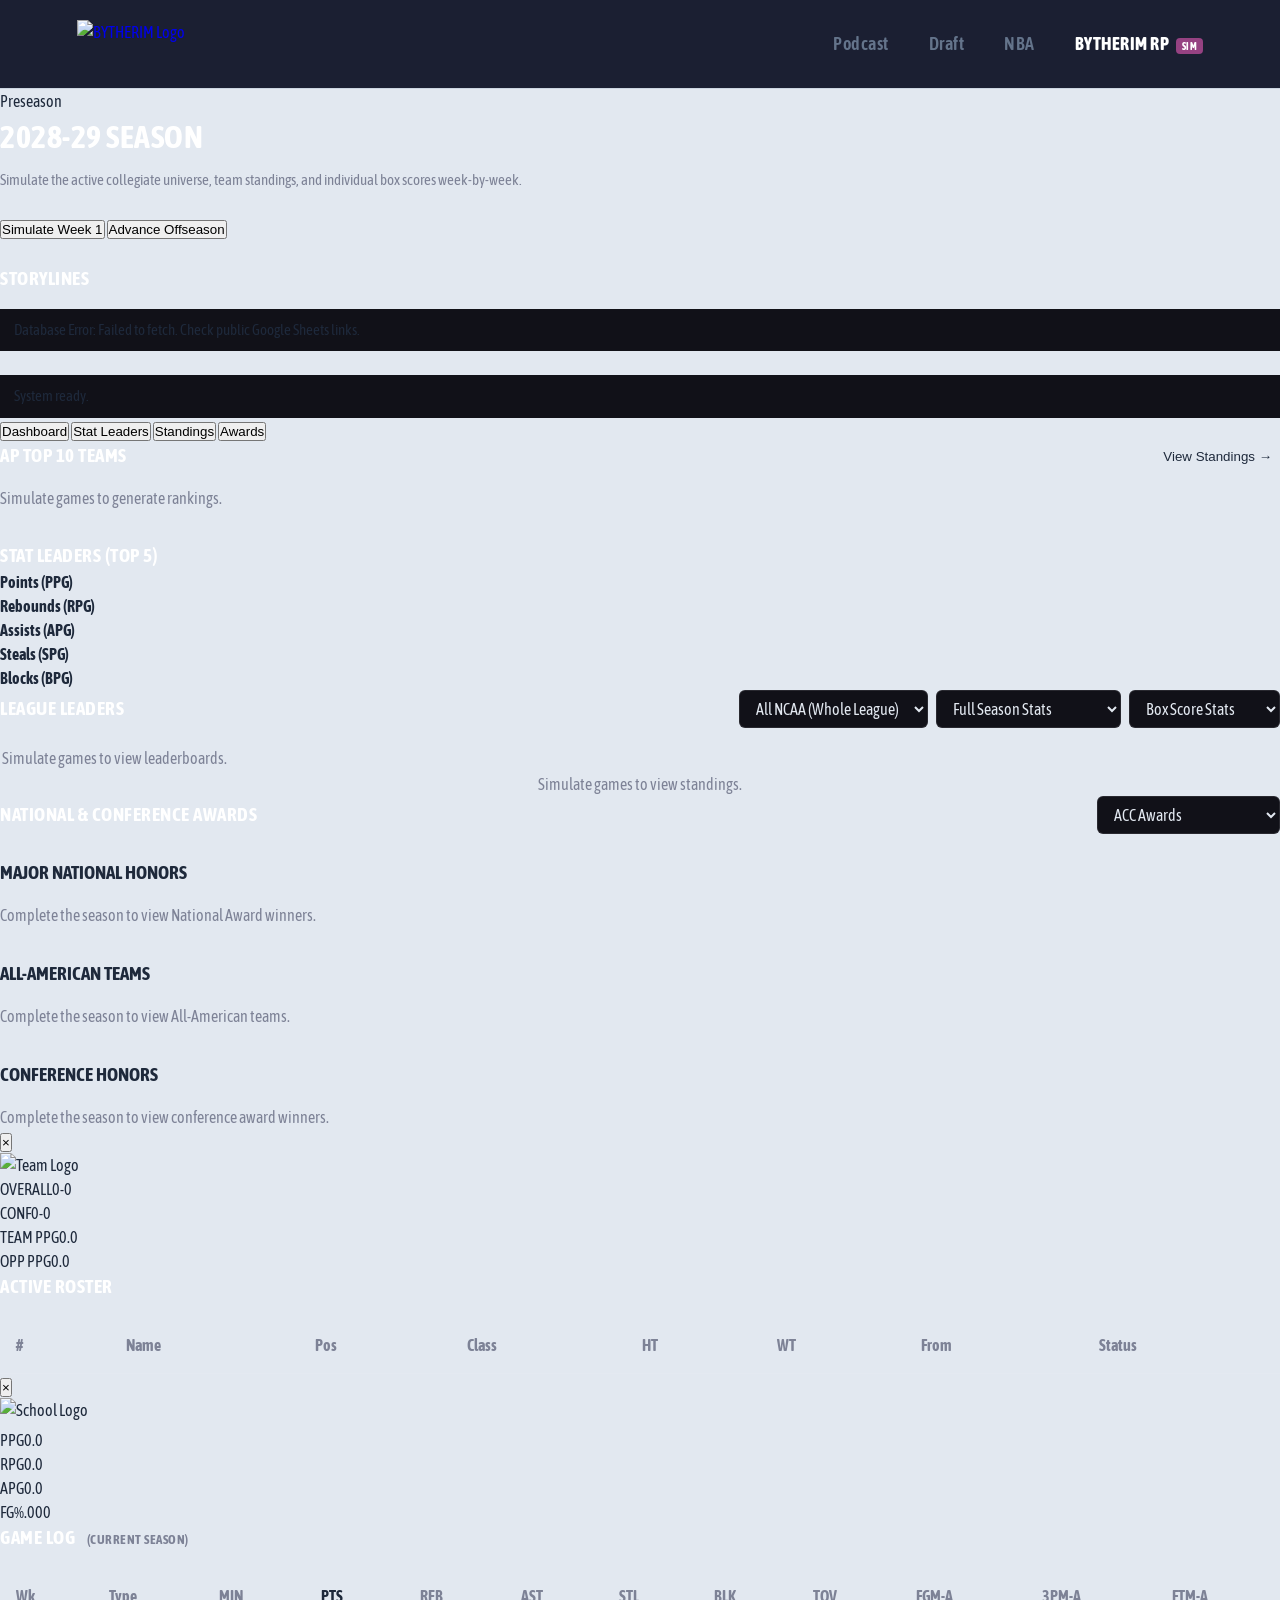
==== rp/ncaa.html @ 3a859cc2 "ncaa edits" ====
<!DOCTYPE html>
<html lang="en">
<head>
  <meta charset="UTF-8">
  <meta name="viewport" content="width=device-width, initial-scale=1.0">
  <title>BYTHERIM | NCAA RP Simulation</title>
  
  <link rel="icon" type="image/png" href="../favicon.png">
  <link rel="stylesheet" href="../style.css">
  <link rel="stylesheet" href="ncaa-styles.css">
  <link rel="preconnect" href="https://fonts.googleapis.com">
  <link rel="preconnect" href="https://fonts.gstatic.com" crossorigin>
  <link href="https://fonts.googleapis.com/css2?family=Asap+Condensed:ital,wght@0,400;0,600;0,700;0,800;1,400&display=swap" rel="stylesheet">
</head>
<body>

  <header class="navbar">
    <a href="../" class="brand-logo">
      <img src="../logo.png" alt="BYTHERIM Logo" class="logo-img">
    </a>
    <nav class="nav-links">
      <a href="../podcast.html">Podcast</a>
      <a href="../draft.html">Draft</a>
      <a href="../nba.html">NBA</a>
      <a href="./" style="font-weight: 800; color: #ffffff;">BYTHERIM RP <span class="badge">SIM</span></a>
    </nav>
  </header>

  <div class="sim-layout">
    <aside style="display: flex; flex-direction: column; gap: 1.5rem;">
      <div class="panel-card">
        <span class="status-badge" id="currentPhaseDisplay">Preseason</span>
        <h2 style="margin: 0 0 0.5rem 0; font-size: 2rem; color: #fff;"><span id="currentYearDisplay">2028-29</span> SEASON</h2>
        <p style="color: #7d8296; font-size: 0.95rem; margin-bottom: 1.5rem;">Simulate the active collegiate universe, team standings, and individual box scores week-by-week.</p>
        <button class="sim-btn" id="simWeekBtn" onclick="SimEngine.simulateWeek()">Simulate Week 1</button>
        <button class="sim-btn sim-btn-secondary" onclick="SimEngine.runOffseason()">Advance Offseason</button>
      </div>
      <div class="panel-card">
        <h3 style="margin: 0 0 1rem 0; font-size: 1.2rem; color: #fff; text-transform: uppercase;">Storylines</h3>
        <div id="newsFeed" style="display: flex; flex-direction: column; gap: 1rem; max-height: 220px; overflow-y: auto;">
          <div style="padding: 10px 14px; background: #111118; border-left: 3px solid var(--brand-color); font-size: 0.95rem;">System ready.</div>
        </div>
      </div>
    </aside>

    <main class="panel-card">
      <div class="tab-bar">
        <button class="tab-btn active" onclick="switchTab('dashTab', this)">Dashboard</button>
        <button class="tab-btn" onclick="switchTab('statsTab', this)">Stat Leaders</button>
        <button class="tab-btn" onclick="switchTab('standingsTab', this)">Standings</button>
        <button class="tab-btn" onclick="switchTab('awardsTab', this)">Awards</button>
      </div>

      <!-- Dashboard Tab -->
      <div id="dashTab" class="tab-content active">
        <div style="display: flex; justify-content: space-between; align-items: center; margin-bottom: 1rem;">
          <h3 style="margin:0; color:#fff;">AP Top 10 Teams</h3>
          <button style="background:transparent; border:1px solid var(--brand-color); color:var(--brand-color); border-radius:4px; padding:4px 8px; cursor:pointer;" onclick="switchTab('standingsTab', document.querySelectorAll('.tab-btn')[2])">View Standings &rarr;</button>
        </div>
        <div class="top-teams-container" id="dashTopTeams">
          <p style="color:#7d8296;">Simulate games to generate rankings.</p>
        </div>
        
        <h3 style="margin: 2rem 0 0 0; color:#fff;">Stat Leaders (Top 5)</h3>
        <div class="dashboard-grid">
          <div class="dash-box"><h4>Points (PPG)</h4><div id="dashPts"></div></div>
          <div class="dash-box"><h4>Rebounds (RPG)</h4><div id="dashReb"></div></div>
          <div class="dash-box"><h4>Assists (APG)</h4><div id="dashAst"></div></div>
          <div class="dash-box"><h4>Steals (SPG)</h4><div id="dashStl"></div></div>
          <div class="dash-box"><h4>Blocks (BPG)</h4><div id="dashBlk"></div></div>
        </div>
      </div>

      <!-- Stat Leaders Tab -->
      <div id="statsTab" class="tab-content">
        <div style="display: flex; justify-content: space-between; align-items: center; margin-bottom: 1rem; flex-wrap: wrap; gap: 0.75rem;">
          <h3 style="margin: 0; color: #fff;">League Leaders</h3>
          
          <div style="display: flex; gap: 0.5rem; align-items: center; flex-wrap: wrap;">
            <select id="confFilter" onchange="SimEngine.setConfFilter(this.value)" style="background: #111118; color: #e2e8f0; border: 1px solid rgba(255,255,255,0.1); padding: 8px 12px; border-radius: 6px; font-family: 'Asap Condensed', sans-serif; font-size: 1rem; cursor: pointer; outline: none;">
              <option value="ALL">All NCAA (Whole League)</option>
              <option value="ACC">ACC</option>
              <option value="AAC">AAC</option>
              <option value="A10">A10</option>
              <option value="Big 12">Big 12</option>
              <option value="Big Ten">Big Ten</option>
              <option value="Big East">Big East</option>
              <option value="SEC">SEC</option>
              <option value="Pac-12">Pac-12</option>
              <option value="WCC">WCC</option>
              <option value="Mountain West">Mountain West</option>
            </select>

            <select id="scopeFilter" onchange="SimEngine.setStatScope(this.value)" style="background: #111118; color: #e2e8f0; border: 1px solid rgba(255,255,255,0.1); padding: 8px 12px; border-radius: 6px; font-family: 'Asap Condensed', sans-serif; font-size: 1rem; cursor: pointer; outline: none;">
              <option value="full">Full Season Stats</option>
              <option value="conf">Conference Games Only</option>
            </select>

            <select id="statTypeToggle" onchange="SimEngine.toggleStatView(this.value)" style="background: #111118; color: #e2e8f0; border: 1px solid rgba(255,255,255,0.1); padding: 8px 12px; border-radius: 6px; font-family: 'Asap Condensed', sans-serif; font-size: 1rem; cursor: pointer; outline: none;">
              <option value="box">Box Score Stats</option>
              <option value="adv">Advanced Metrics</option>
            </select>
          </div>
        </div>

        <div class="table-scroll">
          <table>
            <thead id="statsHeader"></thead>
            <tbody id="statsBody">
              <tr><td colspan="25" style="text-align: center; color: #7d8296;">Simulate games to view leaderboards.</td></tr>
            </tbody>
          </table>
        </div>
      </div>

      <!-- Standings Tab -->
      <div id="standingsTab" class="tab-content">
        <div id="standingsContainer">
          <p style="text-align: center; color: #7d8296;">Simulate games to view standings.</p>
        </div>
      </div>

      <!-- Awards Tab -->
      <div id="awardsTab" class="tab-content">
        <div style="display: flex; justify-content: space-between; align-items: center; margin-bottom: 1.5rem; flex-wrap: wrap; gap: 1rem;">
          <h3 style="color: #fff; margin:0;">National & Conference Awards</h3>
          <select id="awardConfFilter" onchange="SimEngine.renderConferenceAwards(this.value)" style="background: #111118; color: #e2e8f0; border: 1px solid rgba(255,255,255,0.1); padding: 8px 12px; border-radius: 6px; font-family: 'Asap Condensed', sans-serif; font-size: 1rem; cursor: pointer; outline: none;">
            <option value="ACC">ACC Awards</option>
            <option value="AAC">AAC Awards</option>
            <option value="A10">A10 Awards</option>
            <option value="Big 12">Big 12 Awards</option>
            <option value="Big Ten">Big Ten Awards</option>
            <option value="Big East">Big East Awards</option>
            <option value="SEC">SEC Awards</option>
            <option value="Pac-12">Pac-12 Awards</option>
            <option value="WCC">WCC Awards</option>
            <option value="Mountain West">Mountain West Awards</option>
          </select>
        </div>

        <h4 style="color: var(--brand-color); margin: 0 0 1rem 0; font-size: 1.2rem; text-transform: uppercase;">Major National Honors</h4>
        <div class="awards-grid" id="nationalAwardsGrid">
          <p style="color: #7d8296;">Complete the season to view National Award winners.</p>
        </div>

        <h4 style="color: var(--brand-color); margin: 2rem 0 1rem 0; font-size: 1.2rem; text-transform: uppercase;">All-American Teams</h4>
        <div style="display: grid; grid-template-columns: repeat(auto-fit, minmax(300px, 1fr)); gap: 1.25rem; margin-bottom: 2rem;" id="allAmericanContainer">
          <p style="color: #7d8296;">Complete the season to view All-American teams.</p>
        </div>

        <h4 style="color: var(--brand-color); margin: 2rem 0 1rem 0; font-size: 1.2rem; text-transform: uppercase;" id="confAwardsTitle">Conference Honors</h4>
        <div id="confAwardsContainer">
          <p style="color: #7d8296;">Complete the season to view conference award winners.</p>
        </div>
      </div>
    </main>
  </div>
  
  <!-- Team Modal -->
  <div id="teamModal" class="modal-overlay">
    <div class="modal-content">
      <button class="close-btn" onclick="SimEngine.closeTeamModal()">&times;</button>
      
      <div class="team-header">
        <img id="modalTeamLogo" src="" alt="Team Logo" class="team-logo">
        <div class="team-title-block">
          <div style="display: flex; align-items: center; gap: 0.75rem;">
            <span id="modalTeamRank" class="ap-rank"></span>
            <h2 id="modalTeamName" style="margin: 0; font-size: 2.5rem; color: #fff; text-transform: uppercase;"></h2>
          </div>
          <span id="modalTeamYear" style="color: var(--brand-color); font-weight: 700; font-size: 1.2rem;"></span>
        </div>
      </div>

      <div class="team-stats-grid">
        <div class="stat-box"><span class="stat-label">OVERALL</span><span id="modalTeamRecord" class="stat-value">0-0</span></div>
        <div class="stat-box"><span class="stat-label">CONF</span><span id="modalConfRecord" class="stat-value">0-0</span></div>
        <div class="stat-box"><span class="stat-label">TEAM PPG</span><span id="modalTeamPPG" class="stat-value">0.0</span></div>
        <div class="stat-box"><span class="stat-label">OPP PPG</span><span id="modalOppPPG" class="stat-value">0.0</span></div>
      </div>

      <h3 style="color: #fff; margin-bottom: 1rem; text-transform: uppercase;">Active Roster</h3>
      <div class="table-scroll">
        <table style="width: 100%; border-collapse: collapse; text-align: left;">
          <thead>
            <tr>
              <th style="padding: 1rem; border-bottom: 1px solid rgba(255,255,255,0.05); color: #7d8296;">#</th>
              <th style="padding: 1rem; border-bottom: 1px solid rgba(255,255,255,0.05); color: #7d8296;">Name</th>
              <th style="padding: 1rem; border-bottom: 1px solid rgba(255,255,255,0.05); color: #7d8296;">Pos</th>
              <th style="padding: 1rem; border-bottom: 1px solid rgba(255,255,255,0.05); color: #7d8296;">Class</th>
              <th style="padding: 1rem; border-bottom: 1px solid rgba(255,255,255,0.05); color: #7d8296;">HT</th>
              <th style="padding: 1rem; border-bottom: 1px solid rgba(255,255,255,0.05); color: #7d8296;">WT</th>
              <th style="padding: 1rem; border-bottom: 1px solid rgba(255,255,255,0.05); color: #7d8296;">From</th>
              <th style="padding: 1rem; border-bottom: 1px solid rgba(255,255,255,0.05); color: #7d8296;">Status</th>
            </tr>
          </thead>
          <tbody id="modalRosterBody">
          </tbody>
        </table>
      </div>
    </div>
  </div>

  <!-- Player Modal -->
  <div id="playerModal" class="modal-overlay">
    <div class="modal-content">
      <button class="close-btn" onclick="SimEngine.closePlayerModal()">&times;</button>
      
      <div class="team-header">
        <img id="modalPlayerLogo" src="" alt="School Logo" class="team-logo">
        <div class="team-title-block">
          <h2 id="modalPlayerName" style="margin: 0; font-size: 2.5rem; color: #fff; text-transform: uppercase;"></h2>
          <span id="modalPlayerBio" style="color: var(--brand-color); font-weight: 700; font-size: 1.1rem; display: block; margin-top: 4px;"></span>
          <span id="modalPlayerAccolades" style="color: #FFD700; font-weight: 800; font-size: 0.95rem; display: block; margin-top: 6px;"></span>
        </div>
      </div>

      <div class="team-stats-grid">
        <div class="stat-box"><span class="stat-label">PPG</span><span id="modalPlayerPPG" class="stat-value">0.0</span></div>
        <div class="stat-box"><span class="stat-label">RPG</span><span id="modalPlayerRPG" class="stat-value">0.0</span></div>
        <div class="stat-box"><span class="stat-label">APG</span><span id="modalPlayerAPG" class="stat-value">0.0</span></div>
        <div class="stat-box"><span class="stat-label">FG%</span><span id="modalPlayerFG" class="stat-value">.000</span></div>
      </div>

      <h3 style="color: #fff; margin-bottom: 1rem; text-transform: uppercase;">Game Log <span style="font-size: 0.8rem; color: #7d8296; margin-left: 8px;">(Current Season)</span></h3>
      <div class="table-scroll">
        <table style="width: 100%; border-collapse: collapse; text-align: left;">
          <thead>
            <tr>
              <th style="padding: 1rem; border-bottom: 1px solid rgba(255,255,255,0.05); color: #7d8296;">Wk</th>
              <th style="padding: 1rem; border-bottom: 1px solid rgba(255,255,255,0.05); color: #7d8296;">Type</th>
              <th style="padding: 1rem; border-bottom: 1px solid rgba(255,255,255,0.05); color: #7d8296;">MIN</th>
              <th style="padding: 1rem; border-bottom: 1px solid rgba(255,255,255,0.05); color: var(--brand-color);">PTS</th>
              <th style="padding: 1rem; border-bottom: 1px solid rgba(255,255,255,0.05); color: #7d8296;">REB</th>
              <th style="padding: 1rem; border-bottom: 1px solid rgba(255,255,255,0.05); color: #7d8296;">AST</th>
              <th style="padding: 1rem; border-bottom: 1px solid rgba(255,255,255,0.05); color: #7d8296;">STL</th>
              <th style="padding: 1rem; border-bottom: 1px solid rgba(255,255,255,0.05); color: #7d8296;">BLK</th>
              <th style="padding: 1rem; border-bottom: 1px solid rgba(255,255,255,0.05); color: #7d8296;">TOV</th>
              <th style="padding: 1rem; border-bottom: 1px solid rgba(255,255,255,0.05); color: #7d8296;">FGM-A</th>
              <th style="padding: 1rem; border-bottom: 1px solid rgba(255,255,255,0.05); color: #7d8296;">3PM-A</th>
              <th style="padding: 1rem; border-bottom: 1px solid rgba(255,255,255,0.05); color: #7d8296;">FTM-A</th>
            </tr>
          </thead>
          <tbody id="modalPlayerGameLog">
          </tbody>
        </table>
      </div>
    </div>
  </div>

  <!-- Integrated JavaScript -->
  <script>
    window.SimEngine = {
      state: {
        year: 2028,
        week: 0,
        maxWeeks: 15,
        phase: 'Preseason',
        teams: [],
        recruits: [],
        activePlayers: [],
        simCompleted: false,
        statView: 'box', 
        sortCol: 'ppg',
        sortDir: 'desc',
        confFilter: 'ALL',   
        scopeFilter: 'full',
        selectedAwardConf: 'ACC'
      },
      
      init() {
        this.fetchData();
      },

      getTeamLogo(schoolName) {
        if (!schoolName || schoolName === 'Free Agent' || schoolName === 'Uncommitted') return '';
        return `../schoollogos/${schoolName}.png`;
      },

      async fetchData() {
        try {
          const recruitsUrl = "https://docs.google.com/spreadsheets/d/e/2PACX-1vTWvXoqFJkVFqt36wbBBfgFYUvPKhWCZIztoLIB9sjpc55AiFTdFpJZHMztVgJHyFyy0mtO_MYGD76N/pub?gid=0&single=true&output=csv";
          const rostersUrl = "https://docs.google.com/spreadsheets/d/e/2PACX-1vS_KgPla_wVF3w_s8PGVIreieVKkfOuVuFqt1K25i3gHNa_NpL6MDPST1qnIw12V61COFsSkf2C03Q-/pub?gid=0&single=true&output=csv";

          const [recruitsRes, rostersRes] = await Promise.all([
            fetch(recruitsUrl),
            fetch(rostersUrl)
          ]);
          
          if (!recruitsRes.ok || !rostersRes.ok) {
            throw new Error("Could not load Google Sheets CSVs");
          }
          
          const recruitsText = await recruitsRes.text();
          const rostersText = await rostersRes.text();
          
          const rawRecruits = this.parseCSV(recruitsText);
          const rawRosters = this.parseCSV(rostersText);
          
          this.state.recruits = rawRecruits.map(r => this.normalizePlayerObj(r, true));
          
          const teamsMap = {};
          rawRosters.forEach(rawPlayer => {
            const player = this.normalizePlayerObj(rawPlayer, false);
            if (!player.school) return;

            if (!teamsMap[player.school]) {
              teamsMap[player.school] = {
                school: player.school,
                conference: player.conference || 'NCAA',
                logo: this.getTeamLogo(player.school), 
                roster: []
              };
            } else if (player.conference && player.conference !== 'NCAA') {
              teamsMap[player.school].conference = player.conference;
            }
            teamsMap[player.school].roster.push(player);
          });
          
          this.state.teams = Object.values(teamsMap);
          this.filterActiveData();
          
          document.getElementById('currentYearDisplay').innerText = `${this.state.year}-${(this.state.year + 1).toString().slice(2)}`;
          this.logNews(`Loaded ${this.state.teams.length} teams and ${this.state.activePlayers.length} players for ${this.state.year}.`);
          
        } catch(err) {
          console.error("Database Fetch Error:", err);
          this.logNews(`Database Error: ${err.message}. Check public Google Sheets links.`);
        }
      },

      parseCSV(csvData) {
        const lines = csvData.split(/\r?\n/).filter(line => line.trim() !== '');
        if (lines.length === 0) return [];
        const headers = lines[0].split(',').map(h => h.trim().replace(/(^"|"$)/g, '').toLowerCase().replace(/[^a-z0-9]/g, ''));
        
        const result = [];
        for (let i = 1; i < lines.length; i++) {
          let rowValues = [];
          let inQuotes = false;
          let currentValue = '';
          for (let char of lines[i]) {
            if (char === '"') inQuotes = !inQuotes;
            else if (char === ',' && !inQuotes) { rowValues.push(currentValue.trim()); currentValue = ''; }
            else currentValue += char;
          }
          rowValues.push(currentValue.trim());
          
          let obj = {};
          headers.forEach((header, index) => {
            obj[header] = rowValues[index] ? rowValues[index].replace(/(^"|"$)/g, '') : '';
          });
          result.push(obj);
        }
        return result;
      },

      normalizePlayerObj(raw, isRecruit = false) {
        const getVal = (keys, fallback = '') => {
          for (let k of keys) if (raw[k] !== undefined && raw[k] !== '') return raw[k];
          return fallback;
        };
        const rating = parseFloat(getVal(['rating', 'ovr', 'grade', 'stars'], 75)) || 75;
        const school = getVal(['school', 'team', 'committedto', 'college'], 'Free Agent');
        
        return {
          name: getVal(['name', 'player', 'fullname'], 'Unknown Player'),
          school: school,
          conference: getVal(['conf', 'conference', 'league'], 'NCAA'),
          school_logo: this.getTeamLogo(school),
          pos: getVal(['pos', 'position'], 'G').toUpperCase(),
          class: getVal(['class', 'classyear', 'yr'], isRecruit ? 'FR' : 'SO').toUpperCase(),
          ht: getVal(['ht', 'height'], "6'4"),
          wt: getVal(['wt', 'weight'], "190"),
          hometown: getVal(['from', 'hometown', 'home'], 'N/A'),
          rating: rating,
          isRecruit: isRecruit,
          recClassYear: parseInt(getVal(['classyear', 'recclass'], this.state.year)),
          gameLog: [],
          stats: this.getZeroStats(),       
          statsFull: this.getZeroStats(),   
          statsConf: this.getZeroStats()    
        };
      },
      
      filterActiveData() {
        let players = [];
        this.state.teams.forEach(team => {
          if (team.roster) {
            team.roster.forEach(player => {
              if (player.class !== 'GRADUATED') players.push(player);
            });
          }
        });

        this.state.recruits.forEach(rec => {
          if (rec.recClassYear <= this.state.year && rec.school && rec.school !== 'Uncommitted') {
            const team = this.state.teams.find(t => t.school.toLowerCase() === rec.school.toLowerCase());
            if (team && !team.roster.some(p => p.name === rec.name)) {
              rec.school = team.school; rec.school_logo = this.getTeamLogo(team.school); rec.class = 'FR';
              team.roster.push(rec); players.push(rec);
            }
          }
        });
        this.state.activePlayers = players;
      },

      getZeroStats() {
        const z1 = "0.0", z3 = ".000";
        return {
          mpg: z1, ppg: z1, rpg: z1, apg: z1, stl: z1, blk: z1, tov: z1, pf: z1,
          fgm: z1, fga: z1, fgPct: z3, twoPm: z1, twoPa: z1, twoPPct: z3,
          threePm: z1, threePa: z1, threePPct: z3, ftm: z1, fta: z1, ftPct: z3,
          bpm: z1, obpm: z1, dbpm: z1, tsPct: z3, rTsPct: z1, eFgPct: z3,
          orebPct: '0.0%', drebPct: '0.0%', trbPct: '0.0%', astPct: '0.0%',
          tovPct: '0.0%', blkPct: '0.0%', usg: '0.0%', ftr: z3, threePar: z3,
          ortg: z1, drtg: z1, netRtg: z1
        };
      },

      initSeasonData() {
        this.state.teams.forEach(team => {
          let roster = this.state.activePlayers.filter(p => p.school === team.school);
          roster.sort((a, b) => b.rating - a.rating);

          const rawWeights = roster.map((p, idx) => Math.max(0.1, (p.rating - 55) * Math.pow(0.78, idx)));
          const totalWeight = rawWeights.reduce((a, b) => a + b, 0) || 1;

          const top8 = roster.slice(0, 8);
          const teamOvr = top8.reduce((sum, p) => sum + p.rating, 0) / Math.min(8, top8.length);
          const winPct = Math.min(0.94, Math.max(0.06, 0.50 + (teamOvr - 78) * 0.038));
          
          team.expectedWinPct = winPct;
          team.simData = { teamOvr, wins: 0, losses: 0, confWins: 0, confLosses: 0, rosterRef: roster, winPct: '.000' };

          roster.forEach((p, idx) => {
            let allocatedMpg = (rawWeights[idx] / totalWeight) * 200;
            if (idx > 9) allocatedMpg = 0; 
            p.isBench = idx >= 5;
            p.expectedStats = this.buildBaseStatExpectations(p, Math.min(35.5, allocatedMpg));
            p.gameLog = [];
            p.statsFull = this.getZeroStats();
            p.statsConf = this.getZeroStats();
            p.stats = p.statsFull;
            p.accolades = [];
          });
        });
      },

      buildBaseStatExpectations(player, mpg) {
        if (mpg <= 0.5) return this.getZeroStats();
        
        const r = player.rating; const pos = player.pos;
        const isBig = pos.includes('C') || (pos.includes('F') && !pos.includes('G'));
        
        const usageScale = (mpg / 28) * (r / 78);
        let ppg = Math.max(0.5, (r * 0.18) * usageScale);
        let rpg = Math.max(0.2, (isBig ? 6.5 : 2.5) * usageScale);
        let apg = Math.max(0.1, (!isBig ? 4.0 : 1.2) * usageScale);
        let stl = Math.max(0.1, (!isBig ? 1.2 : 0.5) * usageScale);
        let blk = Math.max(0.1, (isBig ? 1.6 : 0.3) * usageScale);
        let tov = Math.max(0.2, (apg * 0.4 + 0.8));
        let pf = Math.min(3.8, Math.max(0.8, (mpg / 8)));

        let bpm = ((r - 76) * 0.45);
        let obpm = bpm * (isBig ? 0.45 : 0.60);
        let dbpm = bpm - obpm;

        let ftPct = Math.min(0.92, Math.max(0.48, (isBig ? 0.64 : 0.78)));
        let fta = Math.max(0.2, (ppg * (isBig ? 0.35 : 0.22)));
        let threePar = isBig ? 0.12 : 0.38;
        let threePPct = Math.min(0.46, Math.max(0.20, (isBig ? 0.30 : 0.36)));
        let twoPPct = Math.min(0.68, Math.max(0.38, (isBig ? 0.56 : 0.46)));
        
        let ortg = 95 + (obpm * 3.2);
        let drtg = 105 - (dbpm * 3.2);

        return {
          mpg, ppg, rpg, apg, stl, blk, tov, pf, ftPct, fta,
          threePar, threePPct, twoPPct, bpm, obpm, dbpm, ortg, drtg,
          orebPct: (isBig ? 9.5 : 3.0) + '%', drebPct: (isBig ? 21.0 : 10.5) + '%', trbPct: (isBig ? 15.0 : 6.8) + '%',
        };
      },

      simulateWeek() {
        if (this.state.simCompleted) {
          alert("Season already complete! Advance offseason to start a new year.");
          return;
        }
        
        if (this.state.week === 0) {
          this.initSeasonData();
        }

        this.state.week++;
        let isConf = this.state.week > 6;

        this.state.teams.forEach(team => {
           for(let i=0; i<2; i++) {
             let win = Math.random() < team.expectedWinPct;
             if (win) team.simData.wins++; else team.simData.losses++;
             if (isConf) {
               if (win) team.simData.confWins++; else team.simData.confLosses++;
             }
           }
        });

        this.state.activePlayers.forEach(p => {
           for(let i=0; i<2; i++) {
              p.gameLog.push(this.generateSingleGameBox(p, isConf, this.state.week, i+1));
           }
           this.recalculateAverages(p);
        });

        document.getElementById('currentPhaseDisplay').innerText = `Week ${this.state.week}`;
        
        if (this.state.week >= this.state.maxWeeks) {
           this.finalizeSeason();
        } else {
           document.getElementById('simWeekBtn').innerText = `Simulate Week ${this.state.week + 1}`;
           this.updateDashboard();
           this.sortAndRenderStatsTable();
           this.updateStandingsTab();
           this.logNews(`Week ${this.state.week} simulation complete.`);
        }
      },

      generateSingleGameBox(player, isConf, week, gameNum) {
         const exp = player.expectedStats;
         const gameMin = Math.round(parseFloat(exp.mpg) * (0.8 + Math.random()*0.4));
         
         if (gameMin <= 0) {
           return { week, isConf, min:0, pts:0, reb:0, ast:0, stl:0, blk:0, tov:0, pf:0, fgm:0, fga:0, twoPm:0, twoPa:0, threePm:0, threePa:0, ftm:0, fta:0 };
         }

         const variance = () => 0.5 + (Math.random() * 1.0); 
         const scale = gameMin / parseFloat(exp.mpg);
         
         let expected3PA = parseFloat(exp.fta) > 0 ? (parseFloat(exp.ppg) - (parseFloat(exp.fta)*parseFloat(exp.ftPct))) * parseFloat(exp.threePar) / 3 : 0;
         let expected2PA = parseFloat(exp.fta) > 0 ? ((parseFloat(exp.ppg) - (parseFloat(exp.fta)*parseFloat(exp.ftPct))) - (expected3PA*3)) / 2 : 0;
         if(expected2PA < 0) expected2PA = 1; if(expected3PA < 0) expected3PA = 1;

         const threePa = Math.round(expected3PA * scale * variance());
         let threePm = 0;
         for(let i=0; i<threePa; i++) if (Math.random() < parseFloat(exp.threePPct)) threePm++;
         
         const twoPa = Math.round(expected2PA * scale * variance());
         let twoPm = 0;
         for(let i=0; i<twoPa; i++) if (Math.random() < parseFloat(exp.twoPPct)) twoPm++;
         
         const fta = Math.round(parseFloat(exp.fta) * scale * variance());
         let ftm = 0;
         for(let i=0; i<fta; i++) if (Math.random() < parseFloat(exp.ftPct)) ftm++;
         
         const reb = Math.round(parseFloat(exp.rpg) * scale * variance());
         const ast = Math.round(parseFloat(exp.apg) * scale * variance());
         const stl = Math.round(parseFloat(exp.stl) * (0.3 + Math.random()*1.4));
         const blk = Math.round(parseFloat(exp.blk) * (0.3 + Math.random()*1.4));
         const tov = Math.round(parseFloat(exp.tov) * scale * variance());
         const pf = Math.min(5, Math.round(parseFloat(exp.pf) * scale * variance()));

         return {
           week, isConf, min: gameMin,
           pts: (threePm * 3) + (twoPm * 2) + ftm,
           reb, ast, stl, blk, tov, pf,
           fgm: twoPm + threePm, fga: twoPa + threePa,
           twoPm, twoPa, threePm, threePa, ftm, fta
         };
      },

      recalculateAverages(player) {
        if (!player.gameLog || player.gameLog.length === 0) return;
        
        const calc = (logs) => {
           if (logs.length === 0) return this.getZeroStats();
           let s = { min:0, pts:0, reb:0, ast:0, stl:0, blk:0, tov:0, pf:0, fgm:0, fga:0, twoPm:0, twoPa:0, threePm:0, threePa:0, ftm:0, fta:0 };
           logs.forEach(g => { for(let k in s) s[k] += g[k]; });
           
           const g = logs.length;
           const t1 = v => (v/g).toFixed(1);
           const t3 = (m,a) => a > 0 ? (m/a).toFixed(3).replace(/^0+/,'') : '.000';
           
           let mpg = s.min/g; let ppg = s.pts/g;
           let usg = ((s.fga + 0.44 * s.fta + s.tov) / Math.max(1, mpg)) * (40/Math.max(1, mpg)) * 100; // rough estimation
           
           return {
              mpg: t1(s.min), ppg: t1(s.pts), rpg: t1(s.reb), apg: t1(s.ast),
              stl: t1(s.stl), blk: t1(s.blk), tov: t1(s.tov), pf: t1(s.pf),
              fgm: t1(s.fgm), fga: t1(s.fga), fgPct: t3(s.fgm, s.fga),
              twoPm: t1(s.twoPm), twoPa: t1(s.twoPa), twoPPct: t3(s.twoPm, s.twoPa),
              threePm: t1(s.threePm), threePa: t1(s.threePa), threePPct: t3(s.threePm, s.threePa),
              ftm: t1(s.ftm), fta: t1(s.fta), ftPct: t3(s.ftm, s.fta),
              bpm: (player.expectedStats.bpm || 0).toFixed(1), 
              obpm: (player.expectedStats.obpm || 0).toFixed(1), 
              dbpm: (player.expectedStats.dbpm || 0).toFixed(1),
              tsPct: (2*(s.fga + 0.44*s.fta)) > 0 ? t3(s.pts, 2*(s.fga + 0.44*s.fta)) : '.000',
              rTsPct: ((player.expectedStats.tsPct || 0)*100 - 53.5).toFixed(1), 
              eFgPct: s.fga > 0 ? t3(s.fgm + 0.5*s.threePm, s.fga) : '.000',
              orebPct: player.expectedStats.orebPct, drebPct: player.expectedStats.drebPct, trbPct: player.expectedStats.trbPct,
              astPct: mpg>0 ? ((s.ast/g)/mpg * 60).toFixed(1) + '%' : '0.0%',
              tovPct: (s.fga + 0.44*s.fta + s.tov) > 0 ? ((s.tov/(s.fga + 0.44*s.fta + s.tov))*100).toFixed(1) + '%' : '0.0%',
              blkPct: mpg>0 ? ((s.blk/g)/mpg * 40).toFixed(1) + '%' : '0.0%',
              usg: Math.min(45.0, Math.max(5.0, usg)).toFixed(1) + '%', 
              ftr: t3(s.fta, s.fga), threePar: t3(s.threePa, s.fga),
              ortg: (player.expectedStats.ortg || 100).toFixed(1), 
              drtg: (player.expectedStats.drtg || 100).toFixed(1), 
              netRtg: ((player.expectedStats.ortg||100) - (player.expectedStats.drtg||100)).toFixed(1)
           };
        };

        player.statsFull = calc(player.gameLog);
        player.statsConf = calc(player.gameLog.filter(g => g.isConf));
        player.stats = this.state.scopeFilter === 'conf' ? player.statsConf : player.statsFull;
      },

      finalizeSeason() {
        this.state.phase = 'Regular Season Final';
        document.getElementById('currentPhaseDisplay').innerText = 'Regular Season Final';
        
        this.state.teams.forEach(t => {
           t.simData.winPct = (t.simData.wins / Math.max(1, t.simData.wins + t.simData.losses)).toFixed(3).replace(/^0+/, '');
        });

        this.state.teams.sort((a,b) => {
          if (b.simData.wins !== a.simData.wins) return b.simData.wins - a.simData.wins;
          return b.simData.teamOvr - a.simData.teamOvr;
        });

        this.state.teams.forEach((t, i) => t.apRank = (i < 25) ? (i + 1) : null);

        this.state.activePlayers.forEach(p => {
          const team = this.state.teams.find(t => t.school === p.school);
          const teamWinPct = team ? (team.simData.wins / Math.max(1, team.simData.wins + team.simData.losses)) : 0.5;
          const bpm = parseFloat(p.stats ? p.stats.bpm : 0);
          const ppg = parseFloat(p.stats ? p.stats.ppg : 0);
          const apg = parseFloat(p.stats ? p.stats.apg : 0);
          const rpg = parseFloat(p.stats ? p.stats.rpg : 0);
          const dbpm = parseFloat(p.stats ? p.stats.dbpm : 0);
          const stl = parseFloat(p.stats ? p.stats.stl : 0);
          const blk = parseFloat(p.stats ? p.stats.blk : 0);

          p.awardScore = (bpm * 2.5) + (ppg * 0.8) + (apg * 0.4) + (rpg * 0.4) + (teamWinPct * 15);
          p.defensiveScore = (dbpm * 3.5) + (stl * 2.5) + (blk * 2.5) + (teamWinPct * 10);
        });
        
        this.state.simCompleted = true;
        document.getElementById('simWeekBtn').innerText = `Calculate Awards`;
        document.getElementById('simWeekBtn').disabled = true;

        this.updateDashboard();
        this.sortAndRenderStatsTable();
        this.updateStandingsTab();
        this.updateAwardsTab();
        
        this.logNews("Regular season complete. National and Conference awards awarded.");
      },

      setConfFilter(val) {
        this.state.confFilter = val;
        this.sortAndRenderStatsTable();
      },

      setStatScope(val) {
        this.state.scopeFilter = val;
        this.state.activePlayers.forEach(p => {
          p.stats = val === 'conf' ? p.statsConf : p.statsFull;
        });
        this.sortAndRenderStatsTable();
      },

      toggleStatView(view) {
        this.state.statView = view;
        this.sortAndRenderStatsTable();
      },

      handleSort(colId) {
        if (!this.state.simCompleted && this.state.week === 0) return;
        if (this.state.sortCol === colId) {
          this.state.sortDir = this.state.sortDir === 'desc' ? 'asc' : 'desc';
        } else {
          this.state.sortCol = colId;
          this.state.sortDir = 'desc';
        }
        this.sortAndRenderStatsTable();
      },

      sortAndRenderStatsTable() {
        if (this.state.week === 0) return;
        
        let col = this.state.sortCol;
        let dir = this.state.sortDir === 'desc' ? -1 : 1;
        let pool = this.state.activePlayers.filter(p => {
          if (this.state.confFilter === 'ALL') return true;
          return (p.conference || '').toUpperCase() === this.state.confFilter.toUpperCase();
        });

        pool.sort((a, b) => {
          let valA = a.stats ? a.stats[col] : 0;
          let valB = b.stats ? b.stats[col] : 0;
          if (['name', 'school', 'pos', 'class'].includes(col)) {
            valA = a[col] || ''; valB = b[col] || '';
            return valA.toString().localeCompare(valB.toString()) * dir;
          }
          if (typeof valA === 'string') valA = parseFloat(valA.replace('%','')) || 0;
          if (typeof valB === 'string') valB = parseFloat(valB.replace('%','')) || 0;
          return (valA - valB) * dir;
        });

        const boxHeaders = [
          { id: 'name', label: 'Player' }, { id: 'school', label: 'School' }, { id: 'pos', label: 'Pos' }, { id: 'mpg', label: 'MPG' },
          { id: 'ppg', label: 'PPG' }, { id: 'rpg', label: 'RPG' }, { id: 'apg', label: 'APG' }, { id: 'stl', label: 'SPG' },
          { id: 'blk', label: 'BPG' }, { id: 'tov', label: 'TPG' }, { id: 'pf', label: 'PF' },
          { id: 'fgm', label: 'FGM' }, { id: 'fga', label: 'FGA' }, { id: 'fgPct', label: 'FG%' },
          { id: 'twoPm', label: '2P' }, { id: 'twoPa', label: '2PA' }, { id: 'twoPPct', label: '2P%' },
          { id: 'threePm', label: '3P' }, { id: 'threePa', label: '3PA' }, { id: 'threePPct', label: '3P%' },
          { id: 'ftm', label: 'FT' }, { id: 'fta', label: 'FTA' }, { id: 'ftPct', label: 'FT%' }
        ];

        const advHeaders = [
          { id: 'name', label: 'Player' }, { id: 'school', label: 'School' }, { id: 'mpg', label: 'MPG' },
          { id: 'bpm', label: 'BPM' }, { id: 'obpm', label: 'OBPM' }, { id: 'dbpm', label: 'DBPM' },
          { id: 'tsPct', label: 'TS%' }, { id: 'rTsPct', label: 'rTS%' }, { id: 'eFgPct', label: 'eFG%' },
          { id: 'orebPct', label: 'OREB%' }, { id: 'drebPct', label: 'DREB%' }, { id: 'trbPct', label: 'TRB%' },
          { id: 'astPct', label: 'AST%' }, { id: 'tovPct', label: 'TOV%' }, { id: 'blkPct', label: 'BLK%' },
          { id: 'usg', label: 'USG%' }, { id: 'ftr', label: 'FTr' }, { id: 'threePar', label: '3PAr' },
          { id: 'ortg', label: 'ORtg' }, { id: 'drtg', label: 'DRtg' }, { id: 'netRtg', label: 'Net' }
        ];

        let currentHeaders = this.state.statView === 'box' ? boxHeaders : advHeaders;
        let theadHtml = `<tr>`;
        currentHeaders.forEach(h => {
          let isSort = this.state.sortCol === h.id;
          let arrow = isSort ? (this.state.sortDir === 'desc' ? ' &darr;' : ' &uarr;') : '';
          let cls = isSort ? 'active-sort' : '';
          theadHtml += `<th class="${cls}" onclick="SimEngine.handleSort('${h.id}')">${h.label}${arrow}</th>`;
        });
        theadHtml += `</tr>`;
        document.getElementById('statsHeader').innerHTML = theadHtml;

        let tbodyHtml = '';
        if (pool.length === 0) {
          tbodyHtml = `<tr><td colspan="25" style="text-align: center; color: #7d8296;">No players found for conference: ${this.state.confFilter}</td></tr>`;
        } else {
          pool.forEach((p) => {
            tbodyHtml += `<tr>`;
            const safeName = p.name.replace(/'/g, "\\'");
            currentHeaders.forEach(h => {
              if (h.id === 'name') tbodyHtml += `<td class="clickable-player" onclick="SimEngine.openPlayerModal('${safeName}')">${p.name}</td>`;
              else if (h.id === 'school') tbodyHtml += `<td class="clickable-school" onclick="SimEngine.openTeamModal('${p.school}')">${p.school}</td>`;
              else if (h.id === 'pos') tbodyHtml += `<td>${p.pos}</td>`;
              else tbodyHtml += `<td>${p.stats ? p.stats[h.id] : '-'}</td>`;
            });
            tbodyHtml += `</tr>`;
          });
        }
        
        document.getElementById('statsBody').innerHTML = tbodyHtml;
      },

      updateDashboard() {
        let topTeamsHtml = '';
        for (let i = 0; i < 10; i++) {
          if (this.state.teams[i] && this.state.week > 0) {
            topTeamsHtml += `
              <div class="team-badge clickable-school" onclick="SimEngine.openTeamModal('${this.state.teams[i].school}')">
                <span class="team-rank">#${i+1}</span>
                <img src="${this.getTeamLogo(this.state.teams[i].school)}" style="width:20px; height:20px; object-fit:contain;">
                ${this.state.teams[i].school}
              </div>
            `;
          }
        }
        document.getElementById('dashTopTeams').innerHTML = topTeamsHtml || `<p style="color:#7d8296;">Simulate games to generate rankings.</p>`;
        
        if(this.state.week > 0) {
          this.populateDashList('dashPts', 'ppg');
          this.populateDashList('dashReb', 'rpg');
          this.populateDashList('dashAst', 'apg');
          this.populateDashList('dashStl', 'stl');
          this.populateDashList('dashBlk', 'blk');
        }
      },

      populateDashList(elementId, statKey) {
        let sorted = [...this.state.activePlayers].sort((a,b) => parseFloat(b.stats[statKey]) - parseFloat(a.stats[statKey]));
        let html = '';
        for (let i = 0; i < 5; i++) {
          if (sorted[i]) {
            const safeName = sorted[i].name.replace(/'/g, "\\'");
            html += `<div class="leader-row">
              <span>${i+1}. <span class="clickable-player" onclick="SimEngine.openPlayerModal('${safeName}')">${sorted[i].name}</span> <span style="font-size:0.75rem;">(${sorted[i].school})</span></span>
              <span>${sorted[i].stats[statKey]}</span>
            </div>`;
          }
        }
        document.getElementById(elementId).innerHTML = html;
      },

      updateStandingsTab() {
        if (this.state.week === 0) return;

        let apTop25 = this.state.teams.slice(0, 25);
        let apHtml = `
          <div style="background: #111118; border: 1px solid rgba(255,255,255,0.08); border-radius: 12px; padding: 1.5rem; margin-bottom: 2rem;">
            <div style="display: flex; justify-content: space-between; align-items: center; margin-bottom: 1rem;">
              <h3 style="margin: 0; color: #fff; font-size: 1.4rem;">AP TOP 25</h3>
            </div>
            <div class="table-scroll">
              <table>
                <thead>
                  <tr><th>AP Rank</th><th>Team</th><th>Conf</th><th>Overall</th><th>Conf W-L</th><th>Team OVR</th></tr>
                </thead>
                <tbody>`;
        
        apTop25.forEach((t, idx) => {
          let isHidden = idx >= 10 ? 'class="ap-extra-row" style="display:none;"' : '';
          apHtml += `
            <tr ${isHidden}>
              <td style="font-weight:800; color:var(--brand-color);">#${idx + 1}</td>
              <td>
                <div style="display:flex; align-items:center; gap:8px;" class="clickable-school" onclick="SimEngine.openTeamModal('${t.school}')">
                  <img src="${this.getTeamLogo(t.school)}" style="width:20px; height:20px; object-fit:contain;">
                  <span style="font-weight:700; color:#fff;">${t.school}</span>
                </div>
              </td>
              <td style="color:#7d8296;">${t.conference || 'NCAA'}</td>
              <td>${t.simData.wins}-${t.simData.losses}</td>
              <td>${t.simData.confWins}-${t.simData.confLosses}</td>
              <td style="color:#7d8296;">${t.simData.teamOvr.toFixed(1)}</td>
            </tr>`;
        });

        apHtml += `
                </tbody>
              </table>
            </div>
            ${apTop25.length > 10 ? `<button class="sim-btn sim-btn-secondary" style="margin-top: 1rem; width: 100%;" onclick="SimEngine.toggleApTop25(this)">See More (Top 25)</button>` : ''}
          </div>`;

        const confList = ['ACC', 'AAC', 'A10', 'Big 12', 'Big Ten', 'Big East', 'SEC', 'Pac-12', 'WCC', 'Mountain West'];
        let allConfsInState = [...new Set(this.state.teams.map(t => (t.conference || 'NCAA').trim()))].filter(Boolean);
        let displayConfs = [...confList];
        allConfsInState.forEach(c => {
          if (!displayConfs.some(existing => existing.toLowerCase() === c.toLowerCase()) && c !== 'NCAA') {
            displayConfs.push(c);
          }
        });

        let confsHtml = `<h3 style="color:#fff; margin: 2rem 0 1rem 0; font-size:1.4rem;">CONFERENCE STANDINGS</h3>`;
        confsHtml += `<div style="display: grid; grid-template-columns: repeat(auto-fit, minmax(360px, 1fr)); gap: 1.5rem;">`;

        displayConfs.forEach(confName => {
          let confTeams = this.state.teams.filter(t => (t.conference || '').toLowerCase() === confName.toLowerCase());
          if (confTeams.length === 0) return;

          confTeams.sort((a,b) => {
            if (b.simData.confWins !== a.simData.confWins) return b.simData.confWins - a.simData.confWins;
            if (b.simData.wins !== a.simData.wins) return b.simData.wins - a.simData.wins;
            return b.simData.teamOvr - a.simData.teamOvr;
          });

          let confSafeId = confName.replace(/[^a-zA-Z0-9]/g, '_');

          confsHtml += `
            <div style="background: #111118; border: 1px solid rgba(255,255,255,0.06); border-radius: 12px; padding: 1.25rem;">
              <h4 style="margin:0 0 1rem 0; color:var(--brand-color); font-size:1.1rem; border-bottom:1px solid rgba(255,255,255,0.08); padding-bottom:0.5rem; text-transform:uppercase;">${confName}</h4>
              <div class="table-scroll">
                <table>
                  <thead>
                    <tr><th>Rank</th><th>Team</th><th>Conf W-L</th><th>Overall</th></tr>
                  </thead>
                  <tbody>`;

          confTeams.forEach((t, idx) => {
            let isHidden = idx >= 5 ? `class="conf-row-${confSafeId}" style="display:none;"` : '';
            let isApRanked = t.apRank !== null && t.apRank <= 25;
            let rowStyle = isApRanked ? 'style="background: rgba(255, 102, 0, 0.14); border-left: 3px solid var(--brand-color);"' : '';
            let apTag = isApRanked ? ` <span style="color:var(--brand-color); font-size:0.85rem; font-weight:800;">(#${t.apRank})</span>` : '';

            confsHtml += `
              <tr ${isHidden} ${rowStyle}>
                <td style="font-weight:700; color:#a1a5b8;">${idx+1}</td>
                <td>
                  <div style="display:flex; align-items:center; gap:6px;" class="clickable-school" onclick="SimEngine.openTeamModal('${t.school}')">
                    <img src="${this.getTeamLogo(t.school)}" style="width:18px; height:18px; object-fit:contain;">
                    <span style="font-weight:700; color:#fff;">${t.school}</span>${apTag}
                  </div>
                </td>
                <td style="font-weight:800; color:#fff;">${t.simData.confWins}-${t.simData.confLosses}</td>
                <td style="color:#7d8296; font-size:0.9rem;">${t.simData.wins}-${t.simData.losses}</td>
              </tr>`;
          });

          confsHtml += `
                  </tbody>
                </table>
              </div>`;
          if (confTeams.length > 5) {
            confsHtml += `<button class="sim-btn sim-btn-secondary" style="margin-top:0.75rem; padding:6px 10px; font-size:0.85rem;" onclick="SimEngine.toggleConfStandings('${confSafeId}', this)">See More (${confTeams.length - 5} Teams)</button>`;
          }
          confsHtml += `</div>`;
        });

        confsHtml += `</div>`;
        document.getElementById('standingsContainer').innerHTML = apHtml + confsHtml;
      },

      toggleApTop25(btn) {
        const rows = document.querySelectorAll('.ap-extra-row');
        const isExpanded = rows[0] && rows[0].style.display !== 'none';
        rows.forEach(r => r.style.display = isExpanded ? 'none' : 'table-row');
        btn.innerText = isExpanded ? 'See More (Top 25)' : 'See Less';
      },

      toggleConfStandings(confSafeId, btn) {
        const rows = document.querySelectorAll(`.conf-row-${confSafeId}`);
        const isExpanded = rows[0] && rows[0].style.display !== 'none';
        rows.forEach(r => r.style.display = isExpanded ? 'none' : 'table-row');
        btn.innerText = isExpanded ? `See More (${rows.length} Teams)` : 'See Less';
      },

      updateAwardsTab() {
        if (!this.state.simCompleted) {
          document.getElementById('nationalAwardsGrid').innerHTML = `<p style="color: #7d8296;">Complete the season to calculate National Award winners.</p>`;
          document.getElementById('allAmericanContainer').innerHTML = `<p style="color: #7d8296;">Complete the season to view All-American teams.</p>`;
          document.getElementById('confAwardsContainer').innerHTML = `<p style="color: #7d8296;">Complete the season to view conference award winners.</p>`;
          return;
        }

        const players = [...this.state.activePlayers];
        const isPG = p => p.pos === 'PG' || (p.pos === 'G' && parseFloat(p.stats.apg) >= 3.5);
        const isSG = p => p.pos === 'SG' || (p.pos === 'G' && parseFloat(p.stats.apg) < 3.5);
        const isSF = p => p.pos === 'SF' || (p.pos === 'F' && parseFloat(p.stats.rpg) < 6.5);
        const isPF = p => p.pos === 'PF' || (p.pos === 'F' && parseFloat(p.stats.rpg) >= 6.5);
        const isC = p => p.pos === 'C' || (p.pos === 'F/C');

        const npoy = [...players].sort((a,b) => b.awardScore - a.awardScore)[0];
        const dpoy = [...players].sort((a,b) => b.defensiveScore - a.defensiveScore)[0];
        const froy = [...players].filter(p => p.class === 'FR').sort((a,b) => b.awardScore - a.awardScore)[0];
        
        const cousy = [...players].filter(isPG).sort((a,b) => b.awardScore - a.awardScore)[0] || npoy;
        const west = [...players].filter(isSG).sort((a,b) => b.awardScore - a.awardScore)[0] || npoy;
        const erving = [...players].filter(isSF).sort((a,b) => b.awardScore - a.awardScore)[0] || npoy;
        const malone = [...players].filter(isPF).sort((a,b) => b.awardScore - a.awardScore)[0] || npoy;
        const abdulJabbar = [...players].filter(isC).sort((a,b) => b.awardScore - a.awardScore)[0] || npoy;

        if(npoy && !npoy.accolades.includes("National POY")) npoy.accolades.push("National POY");
        if(dpoy && !dpoy.accolades.includes("National DPOY")) dpoy.accolades.push("National DPOY");

        const majorAwards = [
          { title: "National Player of the Year", sub: "Naismith / Wooden Trophy", winner: npoy, major: true },
          { title: "Defensive Player of the Year", sub: "NABC National DPOY", winner: dpoy, major: true },
          { title: "National Freshman of the Year", sub: "Wayman Tisdale Award", winner: froy, major: true },
          { title: "Bob Cousy Award", sub: "Best Point Guard", winner: cousy, major: false },
          { title: "Jerry West Award", sub: "Best Shooting Guard", winner: west, major: false },
          { title: "Julius Erving Award", sub: "Best Small Forward", winner: erving, major: false },
          { title: "Karl Malone Award", sub: "Best Power Forward", winner: malone, major: false },
          { title: "Kareem Abdul-Jabbar Award", sub: "Best Center", winner: abdulJabbar, major: false }
        ];

        let natHtml = '';
        majorAwards.forEach(a => {
          if (!a.winner) return;
          const safeName = a.winner.name.replace(/'/g, "\\'");
          natHtml += `
            <div class="award-card ${a.major ? 'major-award' : ''}">
              <div class="award-title">${a.title}</div>
              <div class="award-sub">${a.sub}</div>
              <div class="award-winner">
                <img src="${this.getTeamLogo(a.winner.school)}" style="width:36px; height:36px; object-fit:contain;">
                <div class="award-winner-info">
                  <span class="award-winner-name clickable-player" onclick="SimEngine.openPlayerModal('${safeName}')">${a.winner.name}</span>
                  <span class="award-winner-school">${a.winner.school} (${a.winner.pos} &bull; ${a.winner.class})</span>
                  <span class="award-winner-stats">${a.winner.stats.ppg} PPG, ${a.winner.stats.rpg} RPG, ${a.winner.stats.apg} APG</span>
                </div>
              </div>
            </div>
          `;
        });
        document.getElementById('nationalAwardsGrid').innerHTML = natHtml;

        const sortedAll = [...players].sort((a,b) => b.awardScore - a.awardScore);
        const aa1 = sortedAll.slice(0, 5);
        const aa2 = sortedAll.slice(5, 10);
        const aa3 = sortedAll.slice(10, 15);

        aa1.forEach(p => { if(!p.accolades.includes("1st Team All-American")) p.accolades.push("1st Team All-American"); });

        const renderAaCard = (teamName, teamList) => {
          let rows = '';
          teamList.forEach((p, idx) => {
            const safeName = p.name.replace(/'/g, "\\'");
            rows += `
              <tr>
                <td style="font-weight:800; color:var(--brand-color);">${idx+1}</td>
                <td>
                  <div style="display:flex; align-items:center; gap:6px;">
                    <img src="${this.getTeamLogo(p.school)}" style="width:16px; height:16px; object-fit:contain;">
                    <span class="clickable-player" onclick="SimEngine.openPlayerModal('${safeName}')">${p.name}</span>
                  </div>
                </td>
                <td>${p.school}</td>
                <td style="color:#7d8296;">${p.pos}</td>
                <td style="font-weight:700; color:#fff;">${p.stats.ppg} PPG</td>
              </tr>`;
          });
          return `
            <div style="background: #111118; border: 1px solid rgba(255,255,255,0.06); border-radius: 10px; padding: 1rem;">
              <h5 style="margin: 0 0 0.75rem 0; color: #fff; font-size: 1.1rem; text-transform: uppercase; border-bottom: 1px solid rgba(255,255,255,0.08); padding-bottom: 0.5rem;">${teamName}</h5>
              <div class="table-scroll">
                <table>
                  <thead><tr><th>#</th><th>Player</th><th>School</th><th>Pos</th><th>PPG</th></tr></thead>
                  <tbody>${rows}</tbody>
                </table>
              </div>
            </div>
          `;
        };

        document.getElementById('allAmericanContainer').innerHTML = 
          renderAaCard("1st Team All-American", aa1) +
          renderAaCard("2nd Team All-American", aa2) +
          renderAaCard("3rd Team All-American", aa3);

        this.renderConferenceAwards(this.state.selectedAwardConf);
      },

      renderConferenceAwards(confName) {
        this.state.selectedAwardConf = confName;
        document.getElementById('confAwardsTitle').innerText = `${confName} Conference Honors`;
        
        if (!this.state.simCompleted) {
          document.getElementById('confAwardsContainer').innerHTML = `<p style="color: #7d8296;">Complete the season to view conference awards.</p>`;
          return;
        }

        const confPlayers = this.state.activePlayers.filter(p => (p.conference || '').toLowerCase() === confName.toLowerCase());
        if (confPlayers.length === 0) {
          document.getElementById('confAwardsContainer').innerHTML = `<p style="color: #7d8296;">No players found for conference: ${confName}</p>`;
          return;
        }

        const sortedConf = [...confPlayers].sort((a,b) => b.awardScore - a.awardScore);
        const sortedDef = [...confPlayers].sort((a,b) => b.defensiveScore - a.defensiveScore);
        const sortedFresh = [...confPlayers].filter(p => p.class === 'FR').sort((a,b) => b.awardScore - a.awardScore);
        const sorted6m = [...confPlayers].filter(p => p.isBench).sort((a,b) => b.awardScore - a.awardScore);

        const cpoy = sortedConf[0];
        const cdpoy = sortedDef[0];
        const croty = sortedFresh[0] || sortedConf[1];
        const c6moy = sorted6m[0] || sortedConf[4];

        if(cpoy && !cpoy.accolades.includes(`${confName} POY`)) cpoy.accolades.push(`${confName} POY`);
        
        const conf1st = sortedConf.slice(0, 5);
        const conf2nd = sortedConf.slice(5, 10);
        const confFreshTeam = sortedFresh.slice(0, 5);

        const safeN = p => p.name.replace(/'/g, "\\'");

        let html = `
          <div class="awards-grid">
            <div class="award-card major-award">
              <div class="award-title">Player of the Year</div>
              <div class="award-sub">${confName} POY</div>
              <div class="award-winner">
                <img src="${this.getTeamLogo(cpoy.school)}" style="width:32px; height:32px; object-fit:contain;">
                <div class="award-winner-info">
                  <span class="award-winner-name clickable-player" onclick="SimEngine.openPlayerModal('${safeN(cpoy)}')">${cpoy.name}</span>
                  <span class="award-winner-school">${cpoy.school} &bull; ${cpoy.stats.ppg} PPG, ${cpoy.stats.rpg} RPG</span>
                </div>
              </div>
            </div>

            <div class="award-card">
              <div class="award-title">Defensive Player of the Year</div>
              <div class="award-sub">${confName} DPOY</div>
              <div class="award-winner">
                <img src="${this.getTeamLogo(cdpoy.school)}" style="width:32px; height:32px; object-fit:contain;">
                <div class="award-winner-info">
                  <span class="award-winner-name clickable-player" onclick="SimEngine.openPlayerModal('${safeN(cdpoy)}')">${cdpoy.name}</span>
                  <span class="award-winner-school">${cdpoy.school} &bull; ${cdpoy.stats.stl} SPG, ${cdpoy.stats.blk} BPG</span>
                </div>
              </div>
            </div>

            <div class="award-card">
              <div class="award-title">Rookie of the Year</div>
              <div class="award-sub">${confName} ROTY / Freshman of Year</div>
              <div class="award-winner">
                <img src="${this.getTeamLogo(croty.school)}" style="width:32px; height:32px; object-fit:contain;">
                <div class="award-winner-info">
                  <span class="award-winner-name clickable-player" onclick="SimEngine.openPlayerModal('${safeN(croty)}')">${croty.name}</span>
                  <span class="award-winner-school">${croty.school} &bull; ${croty.stats.ppg} PPG</span>
                </div>
              </div>
            </div>

            <div class="award-card">
              <div class="award-title">Sixth Man of the Year</div>
              <div class="award-sub">${confName} 6MOY</div>
              <div class="award-winner">
                <img src="${this.getTeamLogo(c6moy.school)}" style="width:32px; height:32px; object-fit:contain;">
                <div class="award-winner-info">
                  <span class="award-winner-name clickable-player" onclick="SimEngine.openPlayerModal('${safeN(c6moy)}')">${c6moy.name}</span>
                  <span class="award-winner-school">${c6moy.school} &bull; ${c6moy.stats.ppg} PPG</span>
                </div>
              </div>
            </div>
          </div>

          <div style="display: grid; grid-template-columns: repeat(auto-fit, minmax(300px, 1fr)); gap: 1.25rem;">
            ${this.renderConfTeamTable("1st Team All-" + confName, conf1st)}
            ${this.renderConfTeamTable("2nd Team All-" + confName, conf2nd)}
            ${this.renderConfTeamTable("All-Freshman Team", confFreshTeam)}
          </div>
        `;

        document.getElementById('confAwardsContainer').innerHTML = html;
      },

      renderConfTeamTable(title, playerList) {
        let rows = '';
        playerList.forEach((p, idx) => {
          const safeName = p.name.replace(/'/g, "\\'");
          rows += `
            <tr>
              <td style="font-weight:700; color:#a1a5b8;">${idx+1}</td>
              <td>
                <div style="display:flex; align-items:center; gap:6px;">
                  <img src="${this.getTeamLogo(p.school)}" style="width:16px; height:16px; object-fit:contain;">
                  <span class="clickable-player" onclick="SimEngine.openPlayerModal('${safeName}')">${p.name}</span>
                </div>
              </td>
              <td>${p.school}</td>
              <td style="color:#7d8296;">${p.pos}</td>
              <td style="font-weight:700; color:#fff;">${p.stats ? p.stats.ppg : '0.0'} PPG</td>
            </tr>`;
        });

        return `
          <div style="background: #111118; border: 1px solid rgba(255,255,255,0.06); border-radius: 10px; padding: 1rem;">
            <h5 style="margin: 0 0 0.75rem 0; color: #fff; font-size: 1.05rem; text-transform: uppercase; border-bottom: 1px solid rgba(255,255,255,0.08); padding-bottom: 0.5rem;">${title}</h5>
            <div class="table-scroll">
              <table>
                <thead><tr><th>#</th><th>Player</th><th>School</th><th>Pos</th><th>PPG</th></tr></thead>
                <tbody>${rows || '<tr><td colspan="5" style="text-align:center; color:#7d8296;">No qualifying players</td></tr>'}</tbody>
              </table>
            </div>
          </div>
        `;
      },

      openTeamModal(schoolName) {
        let team = this.state.teams.find(t => t.school === schoolName);
        if (!team) return;

        let rank = team.apRank;
        document.getElementById('modalTeamLogo').src = this.getTeamLogo(team.school);
        document.getElementById('modalTeamName').innerText = team.school;
        document.getElementById('modalTeamYear').innerText = `${this.state.year}-${(this.state.year+1).toString().slice(2)}`;
        
        if (this.state.week > 0) {
          if (this.state.simCompleted && rank && rank <= 25) {
            document.getElementById('modalTeamRank').style.display = 'block';
            document.getElementById('modalTeamRank').innerText = `#${rank}`;
          } else {
            document.getElementById('modalTeamRank').style.display = 'none';
          }

          document.getElementById('modalTeamRecord').innerText = `${team.simData.wins}-${team.simData.losses}`;
          document.getElementById('modalConfRecord').innerText = `${team.simData.confWins}-${team.simData.confLosses}`;
          
          let teamPpg = team.simData.rosterRef.reduce((sum, p) => sum + parseFloat(p.stats.ppg), 0);
          document.getElementById('modalTeamPPG').innerText = teamPpg.toFixed(1);
          document.getElementById('modalOppPPG').innerText = (teamPpg + (team.simData.losses - team.simData.wins) * 0.4).toFixed(1);
        } else {
          document.getElementById('modalTeamRank').style.display = 'none';
          document.getElementById('modalTeamRecord').innerText = "0-0";
          document.getElementById('modalConfRecord').innerText = "0-0";
          document.getElementById('modalTeamPPG').innerText = "0.0";
          document.getElementById('modalOppPPG').innerText = "0.0";
        }

        let rPlayers = this.state.activePlayers.filter(p => p.school === schoolName);
        if (this.state.week > 0) {
          rPlayers.sort((a,b) => parseFloat(b.stats.mpg) - parseFloat(a.stats.mpg));
        }
        
        let rHtml = '';
        rPlayers.forEach((p, idx) => {
          let statsStr = this.state.week > 0 ? `<span style="display:block; font-size:0.8rem; color:var(--brand-color); margin-top:4px;">${p.stats.ppg} PPG | ${p.stats.mpg} MPG</span>` : '';
          const safeName = p.name.replace(/'/g, "\\'");
          rHtml += `
            <tr>
              <td style="color:#7d8296;">${idx+1}</td>
              <td><span class="clickable-player" onclick="SimEngine.openPlayerModal('${safeName}')">${p.name}</span> ${statsStr}</td>
              <td>${p.pos}</td>
              <td>${p.class}</td>
              <td>${p.ht}</td>
              <td>${p.wt}</td>
              <td>${p.hometown}</td>
              <td><span class="draft-projection">Active</span></td>
            </tr>
          `;
        });
        
        document.getElementById('modalRosterBody').innerHTML = rHtml;
        document.getElementById('teamModal').classList.add('active');
      },

      closeTeamModal() {
        document.getElementById('teamModal').classList.remove('active');
      },

      openPlayerModal(playerName) {
        let player = this.state.activePlayers.find(p => p.name === playerName);
        if (!player) return;

        document.getElementById('modalPlayerLogo').src = this.getTeamLogo(player.school);
        document.getElementById('modalPlayerName').innerText = player.name;
        document.getElementById('modalPlayerBio').innerText = `${player.school} | ${player.pos} | ${player.class} | ${player.ht} | ${player.wt} | ${player.hometown}`;
        
        let accoladesText = (player.accolades && player.accolades.length > 0) ? player.accolades.join(' • ') : '';
        document.getElementById('modalPlayerAccolades').innerText = accoladesText;

        document.getElementById('modalPlayerPPG').innerText = player.stats.ppg;
        document.getElementById('modalPlayerRPG').innerText = player.stats.rpg;
        document.getElementById('modalPlayerAPG').innerText = player.stats.apg;
        document.getElementById('modalPlayerFG').innerText = player.stats.fgPct;

        let glHtml = '';
        if (!player.gameLog || player.gameLog.length === 0) {
          glHtml = `<tr><td colspan="12" style="text-align: center; color: #7d8296;">No games played yet.</td></tr>`;
        } else {
          player.gameLog.forEach(g => {
            let type = g.isConf ? 'Conf' : 'Non-Conf';
            glHtml += `
              <tr>
                <td style="font-weight: 700;">Wk ${g.week}</td>
                <td style="color: #a1a5b8; font-size: 0.9rem;">${type}</td>
                <td>${g.min}</td>
                <td style="font-weight: 800; color: var(--brand-color);">${g.pts}</td>
                <td>${g.reb}</td>
                <td>${g.ast}</td>
                <td>${g.stl}</td>
                <td>${g.blk}</td>
                <td>${g.tov}</td>
                <td>${g.fgm}-${g.fga}</td>
                <td>${g.threePm}-${g.threePa}</td>
                <td>${g.ftm}-${g.fta}</td>
              </tr>
            `;
          });
        }

        document.getElementById('modalPlayerGameLog').innerHTML = glHtml;
        document.getElementById('playerModal').classList.add('active');
      },

      closePlayerModal() {
        document.getElementById('playerModal').classList.remove('active');
      },

      runOffseason() {
        if (this.state.phase === 'Preseason') {
          alert("Simulate the regular season first before advancing to the offseason.");
          return;
        }
        if (!this.state.simCompleted) {
          alert("Finish the current season before advancing.");
          return;
        }

        const classProgression = { 'FR': 'SO', 'SO': 'JR', 'JR': 'SR', 'SR': 'GRADUATED', 'GR': 'GRADUATED' };
        
        this.state.teams.forEach(team => {
          team.roster.forEach(p => {
            p.class = classProgression[p.class] || 'GRADUATED';
            p.rating = Math.min(99, p.rating + Math.floor(Math.random() * 4)); 
          });
          team.roster = team.roster.filter(p => p.class !== 'GRADUATED');
        });

        this.state.year += 1;
        this.state.week = 0;
        this.state.phase = 'Preseason';
        this.state.simCompleted = false;
        
        document.getElementById('currentYearDisplay').innerText = `${this.state.year}-${(this.state.year+1).toString().slice(2)}`;
        document.getElementById('currentPhaseDisplay').innerText = 'Preseason';
        
        let btn = document.getElementById('simWeekBtn');
        btn.innerText = `Simulate Week 1`;
        btn.disabled = false;
        
        this.filterActiveData();
        this.logNews(`Advanced to ${this.state.year} Offseason. Graduated seniors cleared; incoming recruits added.`);
        
        document.getElementById('statsBody').innerHTML = `<tr><td colspan="25" style="text-align: center; color: #7d8296;">Simulate games to view leaderboards.</td></tr>`;
        document.getElementById('standingsContainer').innerHTML = `<p style="text-align: center; color: #7d8296;">Simulate games to view standings.</p>`;
        this.updateAwardsTab();
      },

      logNews(msg) {
        const feed = document.getElementById('newsFeed');
        const item = document.createElement('div');
        item.style.cssText = `padding: 10px 14px; background: #111118; border-left: 3px solid var(--brand-color); font-size: 0.95rem; margin-bottom: 0.5rem; animation: fadeIn 0.5s;`;
        item.innerText = msg;
        feed.prepend(item);
      }
    };

    function switchTab(tabId, btn) {
      document.querySelectorAll('.tab-content').forEach(el => el.classList.remove('active'));
      document.querySelectorAll('.tab-btn').forEach(el => el.classList.remove('active'));
      document.getElementById(tabId).classList.add('active');
      btn.classList.add('active');
    }

    document.addEventListener('DOMContentLoaded', () => {
      SimEngine.init();
    });
  </script>
</body>
</html>
---- style.css ----
:root {
  --bg-color: #171b2e;         /* Deep background tint derived from navy */
  --card-bg: #232a49;        /* Primary Navy */
  --card-hover: #2d365d;     /* Lighter navy for hover state */
  --accent: #964282;         /* Primary Magenta/Purple Accent */
  --accent-dark: #5e2a4f;    /* Deep Plum Accent */
  --text-main: #f5f6fa;
  --text-muted: #a0a7c4;
  --border: #38426b;
}

* {
  box-sizing: border-box;
  margin: 0;
  padding: 0;
}

body {
  background-color: var(--bg-color);
  color: var(--text-main);
  font-family: 'Asap Condensed', sans-serif;
  line-height: 1.5;
}

/* Headings and Titles */
h1, h2, h3, .section-title, .hero h1, .card h3 {
  font-family: 'Oswald', 'Asap Condensed', sans-serif;
  font-weight: 700;
  text-transform: uppercase;
  letter-spacing: 0.5px;
}

/* Header & Navigation */
.navbar {
  display: flex;
  justify-content: space-between;
  align-items: center;
  padding: 1.25rem 6%;
  background-color: rgba(23, 27, 46, 0.98);
  border-bottom: 1px solid var(--border);
  position: sticky;
  top: 0;
  z-index: 100;
}

.brand-logo {
  display: flex;
  align-items: center;
  text-decoration: none;
}

.logo-img {
  height: 48px;
  width: auto;
  object-fit: contain;
}

.nav-links {
  display: flex;
  gap: 2.5rem;
  align-items: center;
}

.nav-links a {
  color: var(--text-muted);
  text-decoration: none;
  font-weight: 600;
  font-size: 1.15rem;
  letter-spacing: 0.5px;
  transition: color 0.2s ease;
}

.nav-links a:hover {
  color: var(--text-main);
}

.rp-btn {
  background: var(--accent-dark);
  border: 1.5px solid var(--accent);
  color: #fff !important;
  padding: 0.6rem 1.2rem;
  border-radius: 8px;
  font-size: 1.05rem;
  transition: all 0.2s ease !important;
}

.rp-btn:hover {
  background: var(--accent);
  border-color: var(--accent);
}

.badge {
  background: var(--accent);
  color: #fff;
  font-size: 0.65rem;
  padding: 2px 6px;
  border-radius: 4px;
  margin-left: 4px;
}

/* Mobile Navigation Toggle */
.nav-toggle {
  display: none;
  flex-direction: column;
  justify-content: space-between;
  width: 28px;
  height: 20px;
  background: transparent;
  border: none;
  cursor: pointer;
  padding: 0;
  z-index: 101;
}

.nav-toggle .bar {
  height: 3px;
  width: 100%;
  background-color: var(--text-main);
  border-radius: 2px;
  transition: all 0.3s ease;
}

@media (max-width: 768px) {
  .nav-toggle {
    display: flex;
  }

  .nav-links {
    position: fixed;
    top: 0;
    right: -100%;
    height: 100vh;
    width: 75%;
    max-width: 300px;
    background-color: rgba(23, 27, 46, 0.98);
    backdrop-filter: blur(12px);
    border-left: 1px solid var(--border);
    flex-direction: column;
    justify-content: flex-start;
    align-items: flex-start;
    padding: 6rem 2rem 2rem 2rem;
    gap: 2rem;
    transition: right 0.3s ease;
    box-shadow: -10px 0 30px rgba(0, 0, 0, 0.6);
  }

  .nav-links.active {
    right: 0;
  }

  .nav-toggle.active .bar:nth-child(1) {
    transform: translateY(8.5px) rotate(45deg);
  }

  .nav-toggle.active .bar:nth-child(2) {
    opacity: 0;
  }

  .nav-toggle.active .bar:nth-child(3) {
    transform: translateY(-8.5px) rotate(-45deg);
  }
}

/* Hero Section */
.hero {
  padding: 5rem 5%;
  background: linear-gradient(180deg, rgba(150, 66, 130, 0.15) 0%, rgba(23, 27, 46, 0) 100%);
  border-bottom: 1px solid var(--border);
}

.hero-content {
  max-width: 800px;
}

.tag {
  color: var(--accent);
  font-weight: 600;
  font-size: 0.85rem;
  letter-spacing: 1px;
}

.hero h1 {
  color: #ffffff;
  font-size: 3.5rem;
  letter-spacing: 1px;
  margin: 0.5rem 0 1rem 0;
  text-transform: uppercase;
}

.hero p {
  color: rgba(255, 255, 255, 0.85);
  font-size: 1.2rem;
  margin-bottom: 1.8rem;
}

.cta-btn {
  display: inline-block;
  background: var(--accent);
  color: #fff;
  padding: 0.8rem 1.6rem;
  font-weight: 600;
  border-radius: 6px;
  text-decoration: none;
  transition: opacity 0.2s;
}

.cta-btn:hover {
  opacity: 0.9;
}

.cta-btn.disabled {
  background: var(--border);
  color: var(--text-muted);
  cursor: not-allowed;
  opacity: 0.6;
}

/* Layout Containers & Grids */
.container {
  padding: 4rem 5%;
}

.section-title {
  font-size: 1.8rem;
  margin-bottom: 2rem;
  letter-spacing: 1px;
}

.grid {
  display: grid;
  grid-template-columns: repeat(auto-fit, minmax(280px, 1fr));
  gap: 1.5rem;
}

.card {
  background: var(--card-bg);
  border: 1px solid var(--border);
  padding: 1.8rem;
  border-radius: 8px;
  transition: transform 0.2s, border-color 0.2s;
}

.card:hover {
  transform: translateY(-4px);
  border-color: var(--accent);
}

.card-tag {
  font-size: 0.75rem;
  color: var(--accent);
  font-weight: 600;
  margin-bottom: 0.5rem;
}

.card h3 {
  margin-bottom: 0.6rem;
  font-size: 1.3rem;
}

.card p {
  color: var(--text-muted);
  font-size: 0.95rem;
}

/* Connect Hub */
.connect-hub {
  background: var(--card-bg);
  border: 1px solid var(--border);
  border-radius: 12px;
  padding: 1.25rem 1.75rem;
  margin-bottom: 2rem;
  display: flex;
  align-items: center;
  justify-content: space-between;
  gap: 1.5rem;
  box-shadow: 0 4px 15px rgba(0, 0, 0, 0.2);
}

.connect-hub-title {
  font-family: 'Oswald', sans-serif;
  font-size: 1.1rem;
  font-weight: 700;
  letter-spacing: 1px;
  color: var(--text-main);
  white-space: nowrap;
}

.connect-links {
  display: flex;
  flex-wrap: wrap;
  gap: 0.75rem;
  align-items: center;
}

.connect-btn {
  display: inline-flex;
  align-items: center;
  gap: 0.6rem;
  background: rgba(255, 255, 255, 0.04);
  border: 1px solid var(--border);
  border-radius: 8px;
  padding: 0.5rem 1rem;
  color: var(--text-main);
  text-decoration: none;
  font-size: 0.95rem;
  font-weight: 600;
  transition: all 0.2s ease;
}

.connect-btn:hover {
  background: var(--card-hover);
  transform: translateY(-2px);
}

.connect-btn.yt:hover { border-color: #FF0000; color: #FF0000; }
.connect-btn.spotify:hover { border-color: #1DB954; color: #1DB954; }
.connect-btn.x-twitter:hover { border-color: #ffffff; color: #ffffff; }
.connect-btn.substack:hover { border-color: #FF6719; color: #FF6719; }

@media (max-width: 768px) {
  .connect-hub {
    flex-direction: column;
    align-items: flex-start;
    gap: 1rem;
  }

  .connect-links {
    width: 100%;
    display: grid;
    grid-template-columns: 1fr 1fr;
  }

  .connect-btn {
    justify-content: center;
  }
}

/* Media & Social Section */
.social-section {
  padding-top: 0;
}

.media-grid {
  display: grid;
  grid-template-columns: repeat(auto-fit, minmax(320px, 1fr));
  gap: 2rem;
}

.media-card {
  background: var(--card-bg);
  border: 1px solid var(--border);
  border-radius: 8px;
  padding: 1.5rem;
}

.media-header {
  font-size: 1.2rem;
  color: var(--accent);
  margin-bottom: 1rem;
}

.video-container {
  position: relative;
  padding-bottom: 56.25%;
  height: 0;
  overflow: hidden;
  border-radius: 6px;
}

.video-container iframe {
  position: absolute;
  top: 0;
  left: 0;
  width: 100%;
  height: 100%;
}

.twitter-container {
  max-height: 400px;
  overflow-y: auto;
  border-radius: 6px;
}

.twitter-cta-box {
  display: flex;
  flex-direction: column;
  align-items: center;
  text-align: center;
  padding: 2rem 1rem;
  background: var(--bg-color);
  border-radius: 6px;
  border: 1px solid var(--border);
}

.x-logo {
  font-size: 2.5rem;
  color: var(--text-main);
  margin-bottom: 0.5rem;
}

.twitter-cta-box h4 {
  color: var(--text-main);
  font-size: 1.3rem;
  margin-bottom: 0.5rem;
}

.twitter-cta-box p {
  color: var(--text-muted);
  font-size: 0.95rem;
  margin-bottom: 1.5rem;
  max-width: 280px;
}

.x-follow-btn {
  background: var(--accent);
  color: #fff;
  padding: 0.6rem 1.4rem;
  border-radius: 20px;
  text-decoration: none;
  font-weight: 600;
  font-size: 0.9rem;
  transition: opacity 0.2s;
}

.x-follow-btn:hover {
  opacity: 0.9;
}

/* Carousel */
.carousel-header {
  display: flex;
  justify-content: space-between;
  align-items: center;
  margin-bottom: 1.5rem;
}

.carousel-header .section-title {
  margin-bottom: 0;
}

.carousel-controls {
  display: flex;
  gap: 0.5rem;
}

.carousel-btn {
  background: var(--card-bg);
  border: 1px solid var(--border);
  color: var(--text-main);
  width: 40px;
  height: 40px;
  border-radius: 6px;
  font-size: 1.2rem;
  cursor: pointer;
  transition: all 0.2s ease;
  display: flex;
  align-items: center;
  justify-content: center;
}

.carousel-btn:hover {
  background: var(--accent);
  border-color: var(--accent);
}

.carousel-track {
  display: flex;
  gap: 1.5rem;
  overflow-x: auto;
  scroll-snap-type: x mandatory;
  scroll-behavior: smooth;
  padding-bottom: 1rem;
  -webkit-overflow-scrolling: touch;
  -ms-overflow-style: none;
  scrollbar-width: none;
}

.carousel-track::-webkit-scrollbar {
  display: none;
}

.slide {
  flex: 0 0 300px;
  scroll-snap-align: start;
}

/* RP Portal Specific Styles */
.rp-card {
  display: flex;
  flex-direction: column;
  justify-content: space-between;
  min-height: 250px;
}

.rp-status {
  font-size: 0.8rem;
  font-weight: 700;
  letter-spacing: 1px;
  margin-bottom: 0.8rem;
}

.rp-status.live {
  color: #00ff88;
}

.rp-status.upcoming {
  color: var(--text-muted);
}

.module-btn {
  margin-top: 1.5rem;
  text-align: center;
  width: 100%;
}

/* Global Footer */
.footer {
  background-color: rgba(23, 27, 46, 0.98);
  border-top: 1px solid var(--border);
  padding: 3rem 6% 1.5rem 6%;
  margin-top: 4rem;
  color: var(--text-muted);
}

.footer-container {
  max-width: 1200px;
  margin: 0 auto;
  display: grid;
  grid-template-columns: 2fr 1fr 1fr;
  gap: 3rem;
  padding-bottom: 2rem;
  border-bottom: 1px solid rgba(255, 255, 255, 0.05);
}

.footer-brand {
  display: flex;
  flex-direction: column;
  gap: 0.75rem;
}

.footer-logo {
  height: 40px;
  width: auto;
  object-fit: contain;
  align-self: flex-start;
}

.footer-desc {
  font-size: 0.95rem;
  color: var(--text-muted);
  max-width: 320px;
  line-height: 1.5;
}

.footer-column {
  display: flex;
  flex-direction: column;
  gap: 0.6rem;
}

.footer-column h4 {
  font-family: 'Oswald', sans-serif;
  color: var(--text-main);
  font-size: 1.1rem;
  text-transform: uppercase;
  letter-spacing: 0.5px;
  margin-bottom: 0.4rem;
}

.footer-column a {
  color: var(--text-muted);
  text-decoration: none;
  font-size: 0.95rem;
  transition: color 0.2s ease;
}

.footer-column a:hover {
  color: var(--accent);
}

.footer-bottom {
  max-width: 1200px;
  margin: 1.5rem auto 0 auto;
  display: flex;
  justify-content: space-between;
  align-items: center;
  font-size: 0.85rem;
  color: var(--text-muted);
}

@media (max-width: 768px) {
  .footer-container {
    grid-template-columns: 1fr;
    gap: 2rem;
  }
}

/* Automatically switch colors when the device is set to Light Mode */
@media (prefers-color-scheme: light) {
  :root {
    --bg-color: #e2e8f0;        /* Deeper cool slate instead of bright white */
    --card-bg: #f8fafc;        /* Soft off-white for cards */
    --card-hover: #ffffff;
    --text-main: #1e293b;      /* Slate dark grey instead of sharp black */
    --text-muted: #64748b;
    --border: #cbd5e1;
  }
}

.search-box {
  margin-bottom: 2rem;
  width: 100%;
}

#cardSearch {
  width: 100%;
  padding: 0.85rem 1.25rem;
  background: var(--card-bg);
  border: 1px solid var(--border);
  border-radius: 8px;
  color: var(--text-main);
  font-family: inherit;
  font-size: 1rem;
  transition: border-color 0.2s ease;
}

#cardSearch:focus {
  outline: none;
  border-color: var(--accent);
}

/* About Page Specific Helper Styles */
.about-methodology {
  margin-top: 3.5rem;
}

.about-card-text {
  color: var(--text-muted);
  font-size: 1.05rem;
  line-height: 1.6;
  padding: 1.25rem;
}

/* Optimized Donation Card Container */
.donate-card {
  background: var(--card-bg);
  border: 1px solid var(--border);
  border-radius: 16px;
  padding: 3rem 2rem;
  text-align: center;
  margin-top: 3.5rem;
  box-shadow: 0 10px 30px rgba(0, 0, 0, 0.15);
  position: relative;
  overflow: hidden;
}

/* Accent Top Glow Highlight */
.donate-card::before {
  content: '';
  position: absolute;
  top: 0;
  left: 0;
  right: 0;
  height: 3px;
  background: linear-gradient(90deg, transparent, var(--accent), transparent);
}

.donate-card h3 {
  font-family: 'Oswald', sans-serif;
  font-size: 1.75rem;
  letter-spacing: 0.5px;
  margin-bottom: 0.75rem;
  color: var(--text-main);
  text-transform: uppercase;
}

.donate-card p {
  color: var(--text-muted);
  font-size: 1.05rem;
  max-width: 580px;
  margin: 0 auto 2rem auto;
  line-height: 1.6;
}

/* Custom Gradient Button Component */
.donate-btn {
  display: inline-flex;
  align-items: center;
  justify-content: center;
  gap: 0.65rem;
  background: linear-gradient(135deg, var(--accent) 0%, var(--accent-dark) 100%);
  color: #ffffff !important;
  padding: 0.95rem 2.25rem;
  border-radius: 50px;
  font-family: 'Oswald', sans-serif;
  font-size: 1.1rem;
  font-weight: 600;
  letter-spacing: 1px;
  text-transform: uppercase;
  text-decoration: none;
  box-shadow: 0 4px 15px rgba(150, 66, 130, 0.35);
  transition: all 0.25s cubic-bezier(0.4, 0, 0.2, 1);
  border: 1px solid rgba(255, 255, 255, 0.15);
}

.donate-btn:hover {
  transform: translateY(-3px);
  box-shadow: 0 8px 25px rgba(150, 66, 130, 0.55);
  background: linear-gradient(135deg, #a74891 0%, #6e305e 100%);
}

.donate-btn:active {
  transform: translateY(-1px);
  box-shadow: 0 4px 12px rgba(150, 66, 130, 0.4);
}

.donate-btn .btn-icon {
  display: inline-flex;
  align-items: center;
  transition: transform 0.2s ease;
}

.donate-btn:hover .btn-icon {
  transform: scale(1.15) rotate(-5deg);
}

/* Responsive Image Defaults */
img {
  max-width: 100%;
  height: auto;
  display: block;
}

/* Card Image Containers */
.card-img-wrapper {
  width: 100%;
  aspect-ratio: 16 / 9;
  overflow: hidden;
  border-radius: 8px 8px 0 0;
  background: var(--border);
  margin-bottom: 1rem;
}

.card-img-wrapper img {
  width: 100%;
  height: 100%;
  object-fit: cover;
  transition: transform 0.3s ease;
}

.card:hover .card-img-wrapper img {
  transform: scale(1.04);
}

.nav-links a.active {
  color: var(--accent);
  border-bottom: 2px solid var(--accent);
}

/* Split Hero Layout (Text Left, Graphic Right) */
.hero {
  display: grid;
  grid-template-columns: 1.1fr 0.9fr;
  gap: 2.5rem;
  align-items: center;
  padding: 4rem 2rem;
  background: var(--card-bg);
  border-bottom: 1px solid var(--border);
  min-height: 420px;
}

.hero-content {
  max-width: 600px;
}

.hero-graphic {
  width: 100%;
  display: flex;
  justify-content: center;
  align-items: center;
}

.hero-graphic img {
  width: 100%;
  max-height: 380px;
  object-fit: contain;
  filter: drop-shadow(0 15px 25px rgba(0, 0, 0, 0.45));
}

/* Full Width Banner Hero (Background Graphic with Text Overlay) */
.hero-banner {
  position: relative;
  background-size: cover;
  background-position: center;
  background-repeat: no-repeat;
  padding: 5rem 2rem;
  border-bottom: 1px solid var(--border);
  overflow: hidden;
  min-height: 380px;
  display: flex;
  align-items: center;
}

/* Hero Banner Background Gradient (Tightened to Left Side) */
.hero-banner::before {
  content: '';
  position: absolute;
  inset: 0;
  /* Dark shadow holds tight on the left behind text, then rapidly clears to show artwork */
  background: linear-gradient(
    90deg, 
    rgba(15, 15, 18, 0.95) 0%, 
    rgba(15, 15, 18, 0.85) 30%, 
    rgba(15, 15, 18, 0.2) 60%, 
    rgba(15, 15, 18, 0) 80%
  );
  z-index: 1;
}

/* Ensures high contrast and readability across light/dark OS modes */
.hero-banner .hero-content h1,
.hero-banner .hero-content p,
.hero h1,
.hero p {
  color: #ffffff !important;
  text-shadow: 0 2px 10px rgba(0, 0, 0, 0.8);
}

.hero-banner .hero-content p,
.hero p {
  color: rgba(255, 255, 255, 0.9) !important;
}

.hero-banner .hero-content {
  position: relative;
  z-index: 2;
  max-width: 650px;
}

/* Mobile Responsive Adjustments */
@media (max-width: 768px) {
  .hero {
    grid-template-columns: 1fr;
    padding: 2.5rem 1.5rem;
    text-align: center;
  }

  .hero-graphic {
    order: -1; /* Displays graphic above text on mobile screens */
  }

  .hero-graphic img {
    max-height: 260px;
  }

  .hero-banner::before {
    background: rgba(15, 15, 18, 0.85); /* Darkens banner background on mobile screens */
  }
}

/* RP Card Header Layout */
.rp-card-header {
  display: flex;
  justify-content: space-between;
  align-items: center;
  margin-bottom: 1.25rem;
  gap: 1rem;
}

.rp-module-logo {
  height: 48px;
  max-width: 150px;
  object-fit: contain;
  filter: drop-shadow(0 2px 6px rgba(0, 0, 0, 0.4));
}

@media (max-width: 480px) {
  .rp-card-header {
    flex-direction: column;
    align-items: flex-start;
  }
}
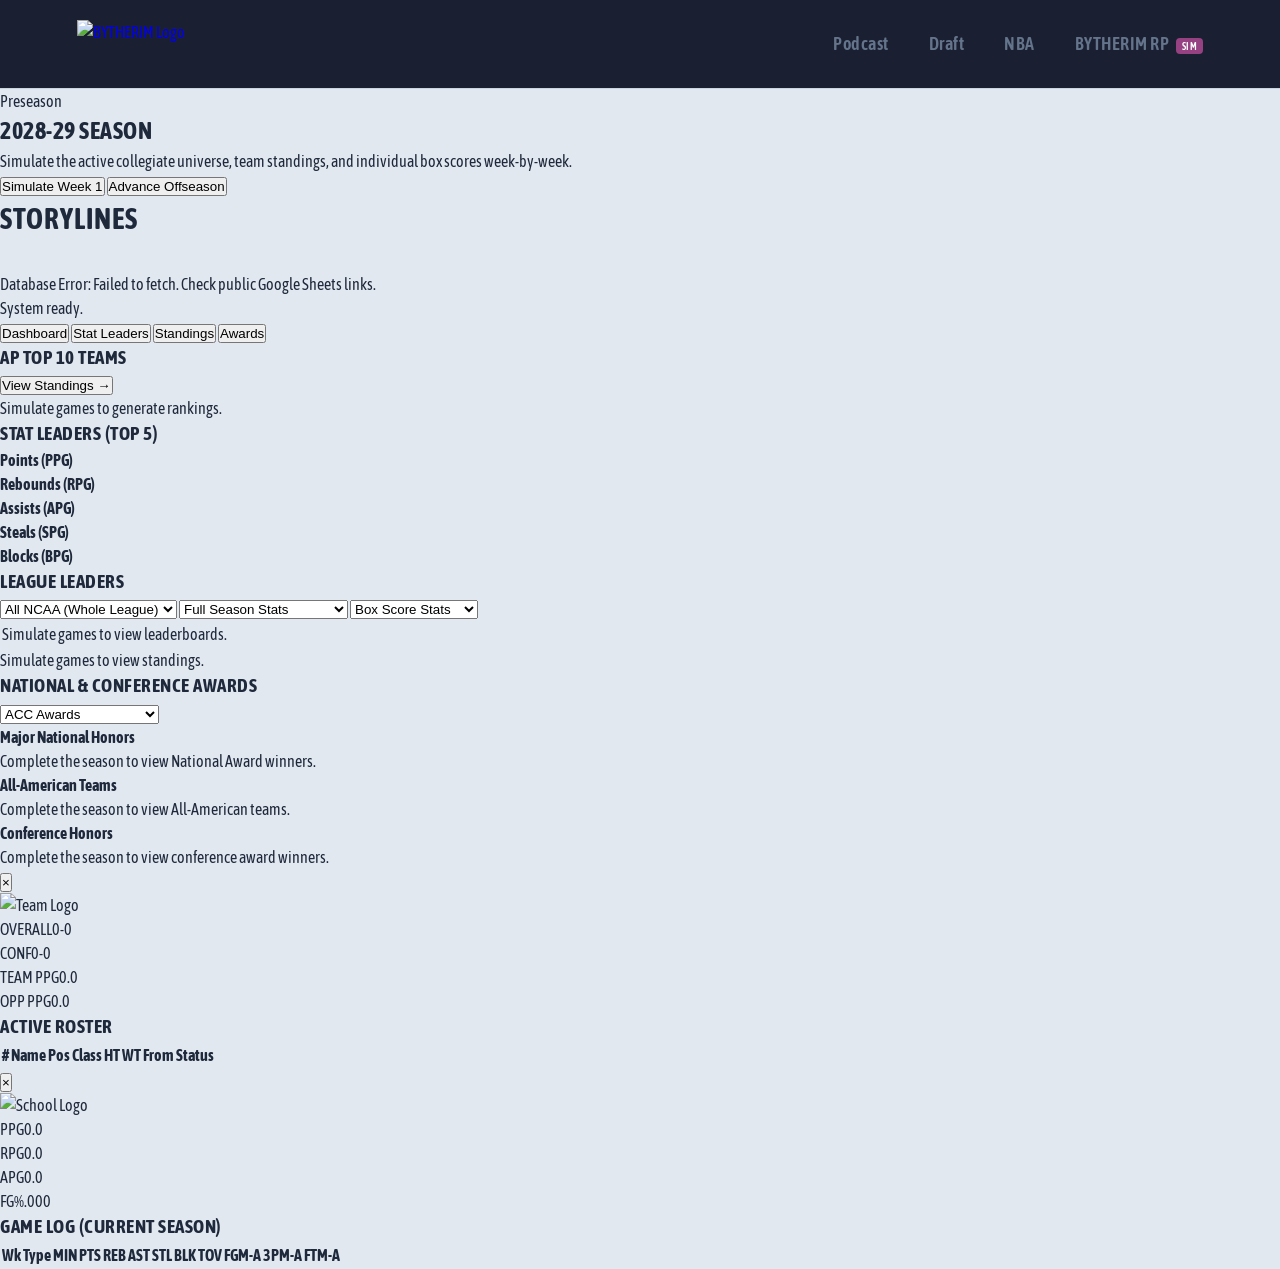
==== commit 89d2c2b7: "Update ncaa.html" ====
--- a/rp/ncaa.html
+++ b/rp/ncaa.html
@@ -22,23 +22,23 @@
       <a href="../podcast.html">Podcast</a>
       <a href="../draft.html">Draft</a>
       <a href="../nba.html">NBA</a>
-      <a href="./" style="font-weight: 800; color: #ffffff;">BYTHERIM RP <span class="badge">SIM</span></a>
+      <a href="./" class="active-nav">BYTHERIM RP <span class="badge">SIM</span></a>
     </nav>
   </header>
 
   <div class="sim-layout">
-    <aside style="display: flex; flex-direction: column; gap: 1.5rem;">
+    <aside class="sidebar-panel">
       <div class="panel-card">
         <span class="status-badge" id="currentPhaseDisplay">Preseason</span>
-        <h2 style="margin: 0 0 0.5rem 0; font-size: 2rem; color: #fff;"><span id="currentYearDisplay">2028-29</span> SEASON</h2>
-        <p style="color: #7d8296; font-size: 0.95rem; margin-bottom: 1.5rem;">Simulate the active collegiate universe, team standings, and individual box scores week-by-week.</p>
+        <h2 class="season-title"><span id="currentYearDisplay">2028-29</span> SEASON</h2>
+        <p class="panel-desc">Simulate the active collegiate universe, team standings, and individual box scores week-by-week.</p>
         <button class="sim-btn" id="simWeekBtn" onclick="SimEngine.simulateWeek()">Simulate Week 1</button>
         <button class="sim-btn sim-btn-secondary" onclick="SimEngine.runOffseason()">Advance Offseason</button>
       </div>
       <div class="panel-card">
-        <h3 style="margin: 0 0 1rem 0; font-size: 1.2rem; color: #fff; text-transform: uppercase;">Storylines</h3>
-        <div id="newsFeed" style="display: flex; flex-direction: column; gap: 1rem; max-height: 220px; overflow-y: auto;">
-          <div style="padding: 10px 14px; background: #111118; border-left: 3px solid var(--brand-color); font-size: 0.95rem;">System ready.</div>
+        <h3 class="section-title">Storylines</h3>
+        <div id="newsFeed" class="news-feed-container">
+          <div class="news-item">System ready.</div>
         </div>
       </div>
     </aside>
@@ -53,15 +53,15 @@
 
       <!-- Dashboard Tab -->
       <div id="dashTab" class="tab-content active">
-        <div style="display: flex; justify-content: space-between; align-items: center; margin-bottom: 1rem;">
-          <h3 style="margin:0; color:#fff;">AP Top 10 Teams</h3>
-          <button style="background:transparent; border:1px solid var(--brand-color); color:var(--brand-color); border-radius:4px; padding:4px 8px; cursor:pointer;" onclick="switchTab('standingsTab', document.querySelectorAll('.tab-btn')[2])">View Standings &rarr;</button>
+        <div class="flex-between mb-1">
+          <h3>AP Top 10 Teams</h3>
+          <button class="outline-btn" onclick="switchTab('standingsTab', document.querySelectorAll('.tab-btn')[2])">View Standings &rarr;</button>
         </div>
         <div class="top-teams-container" id="dashTopTeams">
-          <p style="color:#7d8296;">Simulate games to generate rankings.</p>
+          <p class="sub-text">Simulate games to generate rankings.</p>
         </div>
         
-        <h3 style="margin: 2rem 0 0 0; color:#fff;">Stat Leaders (Top 5)</h3>
+        <h3 class="mt-2">Stat Leaders (Top 5)</h3>
         <div class="dashboard-grid">
           <div class="dash-box"><h4>Points (PPG)</h4><div id="dashPts"></div></div>
           <div class="dash-box"><h4>Rebounds (RPG)</h4><div id="dashReb"></div></div>
@@ -73,11 +73,11 @@
 
       <!-- Stat Leaders Tab -->
       <div id="statsTab" class="tab-content">
-        <div style="display: flex; justify-content: space-between; align-items: center; margin-bottom: 1rem; flex-wrap: wrap; gap: 0.75rem;">
-          <h3 style="margin: 0; color: #fff;">League Leaders</h3>
+        <div class="flex-between wrap-gap mb-1">
+          <h3>League Leaders</h3>
           
-          <div style="display: flex; gap: 0.5rem; align-items: center; flex-wrap: wrap;">
-            <select id="confFilter" onchange="SimEngine.setConfFilter(this.value)" style="background: #111118; color: #e2e8f0; border: 1px solid rgba(255,255,255,0.1); padding: 8px 12px; border-radius: 6px; font-family: 'Asap Condensed', sans-serif; font-size: 1rem; cursor: pointer; outline: none;">
+          <div class="filters-container">
+            <select id="confFilter" onchange="SimEngine.setConfFilter(this.value)" class="filter-select">
               <option value="ALL">All NCAA (Whole League)</option>
               <option value="ACC">ACC</option>
               <option value="AAC">AAC</option>
@@ -91,12 +91,12 @@
               <option value="Mountain West">Mountain West</option>
             </select>
 
-            <select id="scopeFilter" onchange="SimEngine.setStatScope(this.value)" style="background: #111118; color: #e2e8f0; border: 1px solid rgba(255,255,255,0.1); padding: 8px 12px; border-radius: 6px; font-family: 'Asap Condensed', sans-serif; font-size: 1rem; cursor: pointer; outline: none;">
+            <select id="scopeFilter" onchange="SimEngine.setStatScope(this.value)" class="filter-select">
               <option value="full">Full Season Stats</option>
               <option value="conf">Conference Games Only</option>
             </select>
 
-            <select id="statTypeToggle" onchange="SimEngine.toggleStatView(this.value)" style="background: #111118; color: #e2e8f0; border: 1px solid rgba(255,255,255,0.1); padding: 8px 12px; border-radius: 6px; font-family: 'Asap Condensed', sans-serif; font-size: 1rem; cursor: pointer; outline: none;">
+            <select id="statTypeToggle" onchange="SimEngine.toggleStatView(this.value)" class="filter-select">
               <option value="box">Box Score Stats</option>
               <option value="adv">Advanced Metrics</option>
             </select>
@@ -104,10 +104,10 @@
         </div>
 
         <div class="table-scroll">
-          <table>
+          <table class="data-table">
             <thead id="statsHeader"></thead>
             <tbody id="statsBody">
-              <tr><td colspan="25" style="text-align: center; color: #7d8296;">Simulate games to view leaderboards.</td></tr>
+              <tr><td colspan="25" class="empty-table-msg">Simulate games to view leaderboards.</td></tr>
             </tbody>
           </table>
         </div>
@@ -116,15 +116,15 @@
       <!-- Standings Tab -->
       <div id="standingsTab" class="tab-content">
         <div id="standingsContainer">
-          <p style="text-align: center; color: #7d8296;">Simulate games to view standings.</p>
+          <p class="empty-table-msg">Simulate games to view standings.</p>
         </div>
       </div>
 
       <!-- Awards Tab -->
       <div id="awardsTab" class="tab-content">
-        <div style="display: flex; justify-content: space-between; align-items: center; margin-bottom: 1.5rem; flex-wrap: wrap; gap: 1rem;">
-          <h3 style="color: #fff; margin:0;">National & Conference Awards</h3>
-          <select id="awardConfFilter" onchange="SimEngine.renderConferenceAwards(this.value)" style="background: #111118; color: #e2e8f0; border: 1px solid rgba(255,255,255,0.1); padding: 8px 12px; border-radius: 6px; font-family: 'Asap Condensed', sans-serif; font-size: 1rem; cursor: pointer; outline: none;">
+        <div class="flex-between wrap-gap mb-1-5">
+          <h3>National & Conference Awards</h3>
+          <select id="awardConfFilter" onchange="SimEngine.renderConferenceAwards(this.value)" class="filter-select">
             <option value="ACC">ACC Awards</option>
             <option value="AAC">AAC Awards</option>
             <option value="A10">A10 Awards</option>
@@ -138,19 +138,19 @@
           </select>
         </div>
 
-        <h4 style="color: var(--brand-color); margin: 0 0 1rem 0; font-size: 1.2rem; text-transform: uppercase;">Major National Honors</h4>
+        <h4 class="award-section-title">Major National Honors</h4>
         <div class="awards-grid" id="nationalAwardsGrid">
-          <p style="color: #7d8296;">Complete the season to view National Award winners.</p>
+          <p class="sub-text">Complete the season to view National Award winners.</p>
         </div>
 
-        <h4 style="color: var(--brand-color); margin: 2rem 0 1rem 0; font-size: 1.2rem; text-transform: uppercase;">All-American Teams</h4>
-        <div style="display: grid; grid-template-columns: repeat(auto-fit, minmax(300px, 1fr)); gap: 1.25rem; margin-bottom: 2rem;" id="allAmericanContainer">
-          <p style="color: #7d8296;">Complete the season to view All-American teams.</p>
+        <h4 class="award-section-title mt-2">All-American Teams</h4>
+        <div class="all-american-container" id="allAmericanContainer">
+          <p class="sub-text">Complete the season to view All-American teams.</p>
         </div>
 
-        <h4 style="color: var(--brand-color); margin: 2rem 0 1rem 0; font-size: 1.2rem; text-transform: uppercase;" id="confAwardsTitle">Conference Honors</h4>
+        <h4 class="award-section-title mt-2" id="confAwardsTitle">Conference Honors</h4>
         <div id="confAwardsContainer">
-          <p style="color: #7d8296;">Complete the season to view conference award winners.</p>
+          <p class="sub-text">Complete the season to view conference award winners.</p>
         </div>
       </div>
     </main>
@@ -164,11 +164,11 @@
       <div class="team-header">
         <img id="modalTeamLogo" src="" alt="Team Logo" class="team-logo">
         <div class="team-title-block">
-          <div style="display: flex; align-items: center; gap: 0.75rem;">
+          <div class="modal-team-title-wrap">
             <span id="modalTeamRank" class="ap-rank"></span>
-            <h2 id="modalTeamName" style="margin: 0; font-size: 2.5rem; color: #fff; text-transform: uppercase;"></h2>
+            <h2 id="modalTeamName" class="modal-team-name"></h2>
           </div>
-          <span id="modalTeamYear" style="color: var(--brand-color); font-weight: 700; font-size: 1.2rem;"></span>
+          <span id="modalTeamYear" class="modal-team-year"></span>
         </div>
       </div>
 
@@ -179,19 +179,19 @@
         <div class="stat-box"><span class="stat-label">OPP PPG</span><span id="modalOppPPG" class="stat-value">0.0</span></div>
       </div>
 
-      <h3 style="color: #fff; margin-bottom: 1rem; text-transform: uppercase;">Active Roster</h3>
+      <h3 class="mb-1 uppercase-title">Active Roster</h3>
       <div class="table-scroll">
-        <table style="width: 100%; border-collapse: collapse; text-align: left;">
+        <table class="data-table">
           <thead>
             <tr>
-              <th style="padding: 1rem; border-bottom: 1px solid rgba(255,255,255,0.05); color: #7d8296;">#</th>
-              <th style="padding: 1rem; border-bottom: 1px solid rgba(255,255,255,0.05); color: #7d8296;">Name</th>
-              <th style="padding: 1rem; border-bottom: 1px solid rgba(255,255,255,0.05); color: #7d8296;">Pos</th>
-              <th style="padding: 1rem; border-bottom: 1px solid rgba(255,255,255,0.05); color: #7d8296;">Class</th>
-              <th style="padding: 1rem; border-bottom: 1px solid rgba(255,255,255,0.05); color: #7d8296;">HT</th>
-              <th style="padding: 1rem; border-bottom: 1px solid rgba(255,255,255,0.05); color: #7d8296;">WT</th>
-              <th style="padding: 1rem; border-bottom: 1px solid rgba(255,255,255,0.05); color: #7d8296;">From</th>
-              <th style="padding: 1rem; border-bottom: 1px solid rgba(255,255,255,0.05); color: #7d8296;">Status</th>
+              <th>#</th>
+              <th>Name</th>
+              <th>Pos</th>
+              <th>Class</th>
+              <th>HT</th>
+              <th>WT</th>
+              <th>From</th>
+              <th>Status</th>
             </tr>
           </thead>
           <tbody id="modalRosterBody">
@@ -209,9 +209,9 @@
       <div class="team-header">
         <img id="modalPlayerLogo" src="" alt="School Logo" class="team-logo">
         <div class="team-title-block">
-          <h2 id="modalPlayerName" style="margin: 0; font-size: 2.5rem; color: #fff; text-transform: uppercase;"></h2>
-          <span id="modalPlayerBio" style="color: var(--brand-color); font-weight: 700; font-size: 1.1rem; display: block; margin-top: 4px;"></span>
-          <span id="modalPlayerAccolades" style="color: #FFD700; font-weight: 800; font-size: 0.95rem; display: block; margin-top: 6px;"></span>
+          <h2 id="modalPlayerName" class="modal-player-name"></h2>
+          <span id="modalPlayerBio" class="modal-player-bio"></span>
+          <span id="modalPlayerAccolades" class="modal-player-accolades"></span>
         </div>
       </div>
 
@@ -222,23 +222,23 @@
         <div class="stat-box"><span class="stat-label">FG%</span><span id="modalPlayerFG" class="stat-value">.000</span></div>
       </div>
 
-      <h3 style="color: #fff; margin-bottom: 1rem; text-transform: uppercase;">Game Log <span style="font-size: 0.8rem; color: #7d8296; margin-left: 8px;">(Current Season)</span></h3>
+      <h3 class="mb-1 uppercase-title">Game Log <span class="sub-text-sm">(Current Season)</span></h3>
       <div class="table-scroll">
-        <table style="width: 100%; border-collapse: collapse; text-align: left;">
+        <table class="data-table">
           <thead>
             <tr>
-              <th style="padding: 1rem; border-bottom: 1px solid rgba(255,255,255,0.05); color: #7d8296;">Wk</th>
-              <th style="padding: 1rem; border-bottom: 1px solid rgba(255,255,255,0.05); color: #7d8296;">Type</th>
-              <th style="padding: 1rem; border-bottom: 1px solid rgba(255,255,255,0.05); color: #7d8296;">MIN</th>
-              <th style="padding: 1rem; border-bottom: 1px solid rgba(255,255,255,0.05); color: var(--brand-color);">PTS</th>
-              <th style="padding: 1rem; border-bottom: 1px solid rgba(255,255,255,0.05); color: #7d8296;">REB</th>
-              <th style="padding: 1rem; border-bottom: 1px solid rgba(255,255,255,0.05); color: #7d8296;">AST</th>
-              <th style="padding: 1rem; border-bottom: 1px solid rgba(255,255,255,0.05); color: #7d8296;">STL</th>
-              <th style="padding: 1rem; border-bottom: 1px solid rgba(255,255,255,0.05); color: #7d8296;">BLK</th>
-              <th style="padding: 1rem; border-bottom: 1px solid rgba(255,255,255,0.05); color: #7d8296;">TOV</th>
-              <th style="padding: 1rem; border-bottom: 1px solid rgba(255,255,255,0.05); color: #7d8296;">FGM-A</th>
-              <th style="padding: 1rem; border-bottom: 1px solid rgba(255,255,255,0.05); color: #7d8296;">3PM-A</th>
-              <th style="padding: 1rem; border-bottom: 1px solid rgba(255,255,255,0.05); color: #7d8296;">FTM-A</th>
+              <th>Wk</th>
+              <th>Type</th>
+              <th>MIN</th>
+              <th class="highlight-col">PTS</th>
+              <th>REB</th>
+              <th>AST</th>
+              <th>STL</th>
+              <th>BLK</th>
+              <th>TOV</th>
+              <th>FGM-A</th>
+              <th>3PM-A</th>
+              <th>FTM-A</th>
             </tr>
           </thead>
           <tbody id="modalPlayerGameLog">
@@ -581,7 +581,7 @@
            const t3 = (m,a) => a > 0 ? (m/a).toFixed(3).replace(/^0+/,'') : '.000';
            
            let mpg = s.min/g; let ppg = s.pts/g;
-           let usg = ((s.fga + 0.44 * s.fta + s.tov) / Math.max(1, mpg)) * (40/Math.max(1, mpg)) * 100; // rough estimation
+           let usg = ((s.fga + 0.44 * s.fta + s.tov) / Math.max(1, mpg)) * (40/Math.max(1, mpg)) * 100;
            
            return {
               mpg: t1(s.min), ppg: t1(s.pts), rpg: t1(s.reb), apg: t1(s.ast),
@@ -739,7 +739,7 @@
 
         let tbodyHtml = '';
         if (pool.length === 0) {
-          tbodyHtml = `<tr><td colspan="25" style="text-align: center; color: #7d8296;">No players found for conference: ${this.state.confFilter}</td></tr>`;
+          tbodyHtml = `<tr><td colspan="25" class="empty-table-msg">No players found for conference: ${this.state.confFilter}</td></tr>`;
         } else {
           pool.forEach((p) => {
             tbodyHtml += `<tr>`;
@@ -764,13 +764,13 @@
             topTeamsHtml += `
               <div class="team-badge clickable-school" onclick="SimEngine.openTeamModal('${this.state.teams[i].school}')">
                 <span class="team-rank">#${i+1}</span>
-                <img src="${this.getTeamLogo(this.state.teams[i].school)}" style="width:20px; height:20px; object-fit:contain;">
+                <img src="${this.getTeamLogo(this.state.teams[i].school)}" class="sm-logo">
                 ${this.state.teams[i].school}
               </div>
             `;
           }
         }
-        document.getElementById('dashTopTeams').innerHTML = topTeamsHtml || `<p style="color:#7d8296;">Simulate games to generate rankings.</p>`;
+        document.getElementById('dashTopTeams').innerHTML = topTeamsHtml || `<p class="sub-text">Simulate games to generate rankings.</p>`;
         
         if(this.state.week > 0) {
           this.populateDashList('dashPts', 'ppg');
@@ -788,7 +788,7 @@
           if (sorted[i]) {
             const safeName = sorted[i].name.replace(/'/g, "\\'");
             html += `<div class="leader-row">
-              <span>${i+1}. <span class="clickable-player" onclick="SimEngine.openPlayerModal('${safeName}')">${sorted[i].name}</span> <span style="font-size:0.75rem;">(${sorted[i].school})</span></span>
+              <span>${i+1}. <span class="clickable-player" onclick="SimEngine.openPlayerModal('${safeName}')">${sorted[i].name}</span> <span class="leader-school">(${sorted[i].school})</span></span>
               <span>${sorted[i].stats[statKey]}</span>
             </div>`;
           }
@@ -801,12 +801,12 @@
 
         let apTop25 = this.state.teams.slice(0, 25);
         let apHtml = `
-          <div style="background: #111118; border: 1px solid rgba(255,255,255,0.08); border-radius: 12px; padding: 1.5rem; margin-bottom: 2rem;">
-            <div style="display: flex; justify-content: space-between; align-items: center; margin-bottom: 1rem;">
-              <h3 style="margin: 0; color: #fff; font-size: 1.4rem;">AP TOP 25</h3>
+          <div class="standings-card">
+            <div class="flex-between mb-1">
+              <h3>AP TOP 25</h3>
             </div>
             <div class="table-scroll">
-              <table>
+              <table class="data-table">
                 <thead>
                   <tr><th>AP Rank</th><th>Team</th><th>Conf</th><th>Overall</th><th>Conf W-L</th><th>Team OVR</th></tr>
                 </thead>
@@ -816,17 +816,17 @@
           let isHidden = idx >= 10 ? 'class="ap-extra-row" style="display:none;"' : '';
           apHtml += `
             <tr ${isHidden}>
-              <td style="font-weight:800; color:var(--brand-color);">#${idx + 1}</td>
+              <td class="rank-cell">#${idx + 1}</td>
               <td>
-                <div style="display:flex; align-items:center; gap:8px;" class="clickable-school" onclick="SimEngine.openTeamModal('${t.school}')">
-                  <img src="${this.getTeamLogo(t.school)}" style="width:20px; height:20px; object-fit:contain;">
-                  <span style="font-weight:700; color:#fff;">${t.school}</span>
+                <div class="team-cell-wrap clickable-school" onclick="SimEngine.openTeamModal('${t.school}')">
+                  <img src="${this.getTeamLogo(t.school)}" class="sm-logo">
+                  <span class="team-name-cell">${t.school}</span>
                 </div>
               </td>
-              <td style="color:#7d8296;">${t.conference || 'NCAA'}</td>
+              <td class="sub-text">${t.conference || 'NCAA'}</td>
               <td>${t.simData.wins}-${t.simData.losses}</td>
               <td>${t.simData.confWins}-${t.simData.confLosses}</td>
-              <td style="color:#7d8296;">${t.simData.teamOvr.toFixed(1)}</td>
+              <td class="sub-text">${t.simData.teamOvr.toFixed(1)}</td>
             </tr>`;
         });
 
@@ -834,7 +834,7 @@
                 </tbody>
               </table>
             </div>
-            ${apTop25.length > 10 ? `<button class="sim-btn sim-btn-secondary" style="margin-top: 1rem; width: 100%;" onclick="SimEngine.toggleApTop25(this)">See More (Top 25)</button>` : ''}
+            ${apTop25.length > 10 ? `<button class="sim-btn sim-btn-secondary w-100 mt-1" onclick="SimEngine.toggleApTop25(this)">See More (Top 25)</button>` : ''}
           </div>`;
 
         const confList = ['ACC', 'AAC', 'A10', 'Big 12', 'Big Ten', 'Big East', 'SEC', 'Pac-12', 'WCC', 'Mountain West'];
@@ -846,8 +846,8 @@
           }
         });
 
-        let confsHtml = `<h3 style="color:#fff; margin: 2rem 0 1rem 0; font-size:1.4rem;">CONFERENCE STANDINGS</h3>`;
-        confsHtml += `<div style="display: grid; grid-template-columns: repeat(auto-fit, minmax(360px, 1fr)); gap: 1.5rem;">`;
+        let confsHtml = `<h3 class="standings-header">CONFERENCE STANDINGS</h3>`;
+        confsHtml += `<div class="conf-standings-grid">`;
 
         displayConfs.forEach(confName => {
           let confTeams = this.state.teams.filter(t => (t.conference || '').toLowerCase() === confName.toLowerCase());
@@ -862,10 +862,10 @@
           let confSafeId = confName.replace(/[^a-zA-Z0-9]/g, '_');
 
           confsHtml += `
-            <div style="background: #111118; border: 1px solid rgba(255,255,255,0.06); border-radius: 12px; padding: 1.25rem;">
-              <h4 style="margin:0 0 1rem 0; color:var(--brand-color); font-size:1.1rem; border-bottom:1px solid rgba(255,255,255,0.08); padding-bottom:0.5rem; text-transform:uppercase;">${confName}</h4>
+            <div class="conf-card">
+              <h4 class="conf-card-title">${confName}</h4>
               <div class="table-scroll">
-                <table>
+                <table class="data-table">
                   <thead>
                     <tr><th>Rank</th><th>Team</th><th>Conf W-L</th><th>Overall</th></tr>
                   </thead>
@@ -874,20 +874,20 @@
           confTeams.forEach((t, idx) => {
             let isHidden = idx >= 5 ? `class="conf-row-${confSafeId}" style="display:none;"` : '';
             let isApRanked = t.apRank !== null && t.apRank <= 25;
-            let rowStyle = isApRanked ? 'style="background: rgba(255, 102, 0, 0.14); border-left: 3px solid var(--brand-color);"' : '';
-            let apTag = isApRanked ? ` <span style="color:var(--brand-color); font-size:0.85rem; font-weight:800;">(#${t.apRank})</span>` : '';
+            let rowStyleClass = isApRanked ? 'ap-ranked-row' : '';
+            let apTag = isApRanked ? ` <span class="ap-rank-tag">(#${t.apRank})</span>` : '';
 
             confsHtml += `
-              <tr ${isHidden} ${rowStyle}>
-                <td style="font-weight:700; color:#a1a5b8;">${idx+1}</td>
+              <tr class="${isHidden} ${rowStyleClass}">
+                <td class="bold-sub-text">${idx+1}</td>
                 <td>
-                  <div style="display:flex; align-items:center; gap:6px;" class="clickable-school" onclick="SimEngine.openTeamModal('${t.school}')">
-                    <img src="${this.getTeamLogo(t.school)}" style="width:18px; height:18px; object-fit:contain;">
-                    <span style="font-weight:700; color:#fff;">${t.school}</span>${apTag}
+                  <div class="team-cell-wrap clickable-school" onclick="SimEngine.openTeamModal('${t.school}')">
+                    <img src="${this.getTeamLogo(t.school)}" class="sm-logo">
+                    <span class="team-name-cell">${t.school}</span>${apTag}
                   </div>
                 </td>
-                <td style="font-weight:800; color:#fff;">${t.simData.confWins}-${t.simData.confLosses}</td>
-                <td style="color:#7d8296; font-size:0.9rem;">${t.simData.wins}-${t.simData.losses}</td>
+                <td class="bold-text">${t.simData.confWins}-${t.simData.confLosses}</td>
+                <td class="sub-text-sm">${t.simData.wins}-${t.simData.losses}</td>
               </tr>`;
           });
 
@@ -896,7 +896,7 @@
                 </table>
               </div>`;
           if (confTeams.length > 5) {
-            confsHtml += `<button class="sim-btn sim-btn-secondary" style="margin-top:0.75rem; padding:6px 10px; font-size:0.85rem;" onclick="SimEngine.toggleConfStandings('${confSafeId}', this)">See More (${confTeams.length - 5} Teams)</button>`;
+            confsHtml += `<button class="sim-btn sim-btn-secondary btn-sm mt-1" onclick="SimEngine.toggleConfStandings('${confSafeId}', this)">See More (${confTeams.length - 5} Teams)</button>`;
           }
           confsHtml += `</div>`;
         });
@@ -921,9 +921,9 @@
 
       updateAwardsTab() {
         if (!this.state.simCompleted) {
-          document.getElementById('nationalAwardsGrid').innerHTML = `<p style="color: #7d8296;">Complete the season to calculate National Award winners.</p>`;
-          document.getElementById('allAmericanContainer').innerHTML = `<p style="color: #7d8296;">Complete the season to view All-American teams.</p>`;
-          document.getElementById('confAwardsContainer').innerHTML = `<p style="color: #7d8296;">Complete the season to view conference award winners.</p>`;
+          document.getElementById('nationalAwardsGrid').innerHTML = `<p class="sub-text">Complete the season to calculate National Award winners.</p>`;
+          document.getElementById('allAmericanContainer').innerHTML = `<p class="sub-text">Complete the season to view All-American teams.</p>`;
+          document.getElementById('confAwardsContainer').innerHTML = `<p class="sub-text">Complete the season to view conference award winners.</p>`;
           return;
         }
 
@@ -967,7 +967,7 @@
               <div class="award-title">${a.title}</div>
               <div class="award-sub">${a.sub}</div>
               <div class="award-winner">
-                <img src="${this.getTeamLogo(a.winner.school)}" style="width:36px; height:36px; object-fit:contain;">
+                <img src="${this.getTeamLogo(a.winner.school)}" class="award-logo">
                 <div class="award-winner-info">
                   <span class="award-winner-name clickable-player" onclick="SimEngine.openPlayerModal('${safeName}')">${a.winner.name}</span>
                   <span class="award-winner-school">${a.winner.school} (${a.winner.pos} &bull; ${a.winner.class})</span>
@@ -992,23 +992,23 @@
             const safeName = p.name.replace(/'/g, "\\'");
             rows += `
               <tr>
-                <td style="font-weight:800; color:var(--brand-color);">${idx+1}</td>
+                <td class="highlight-text">${idx+1}</td>
                 <td>
-                  <div style="display:flex; align-items:center; gap:6px;">
-                    <img src="${this.getTeamLogo(p.school)}" style="width:16px; height:16px; object-fit:contain;">
+                  <div class="team-cell-wrap">
+                    <img src="${this.getTeamLogo(p.school)}" class="xs-logo">
                     <span class="clickable-player" onclick="SimEngine.openPlayerModal('${safeName}')">${p.name}</span>
                   </div>
                 </td>
                 <td>${p.school}</td>
-                <td style="color:#7d8296;">${p.pos}</td>
-                <td style="font-weight:700; color:#fff;">${p.stats.ppg} PPG</td>
+                <td class="sub-text">${p.pos}</td>
+                <td class="bold-text">${p.stats.ppg} PPG</td>
               </tr>`;
           });
           return `
-            <div style="background: #111118; border: 1px solid rgba(255,255,255,0.06); border-radius: 10px; padding: 1rem;">
-              <h5 style="margin: 0 0 0.75rem 0; color: #fff; font-size: 1.1rem; text-transform: uppercase; border-bottom: 1px solid rgba(255,255,255,0.08); padding-bottom: 0.5rem;">${teamName}</h5>
+            <div class="award-table-card">
+              <h5 class="award-table-title">${teamName}</h5>
               <div class="table-scroll">
-                <table>
+                <table class="data-table">
                   <thead><tr><th>#</th><th>Player</th><th>School</th><th>Pos</th><th>PPG</th></tr></thead>
                   <tbody>${rows}</tbody>
                 </table>
@@ -1030,13 +1030,13 @@
         document.getElementById('confAwardsTitle').innerText = `${confName} Conference Honors`;
         
         if (!this.state.simCompleted) {
-          document.getElementById('confAwardsContainer').innerHTML = `<p style="color: #7d8296;">Complete the season to view conference awards.</p>`;
+          document.getElementById('confAwardsContainer').innerHTML = `<p class="sub-text">Complete the season to view conference awards.</p>`;
           return;
         }
 
         const confPlayers = this.state.activePlayers.filter(p => (p.conference || '').toLowerCase() === confName.toLowerCase());
         if (confPlayers.length === 0) {
-          document.getElementById('confAwardsContainer').innerHTML = `<p style="color: #7d8296;">No players found for conference: ${confName}</p>`;
+          document.getElementById('confAwardsContainer').innerHTML = `<p class="sub-text">No players found for conference: ${confName}</p>`;
           return;
         }
 
@@ -1064,7 +1064,7 @@
               <div class="award-title">Player of the Year</div>
               <div class="award-sub">${confName} POY</div>
               <div class="award-winner">
-                <img src="${this.getTeamLogo(cpoy.school)}" style="width:32px; height:32px; object-fit:contain;">
+                <img src="${this.getTeamLogo(cpoy.school)}" class="award-logo">
                 <div class="award-winner-info">
                   <span class="award-winner-name clickable-player" onclick="SimEngine.openPlayerModal('${safeN(cpoy)}')">${cpoy.name}</span>
                   <span class="award-winner-school">${cpoy.school} &bull; ${cpoy.stats.ppg} PPG, ${cpoy.stats.rpg} RPG</span>
@@ -1076,7 +1076,7 @@
               <div class="award-title">Defensive Player of the Year</div>
               <div class="award-sub">${confName} DPOY</div>
               <div class="award-winner">
-                <img src="${this.getTeamLogo(cdpoy.school)}" style="width:32px; height:32px; object-fit:contain;">
+                <img src="${this.getTeamLogo(cdpoy.school)}" class="award-logo">
                 <div class="award-winner-info">
                   <span class="award-winner-name clickable-player" onclick="SimEngine.openPlayerModal('${safeN(cdpoy)}')">${cdpoy.name}</span>
                   <span class="award-winner-school">${cdpoy.school} &bull; ${cdpoy.stats.stl} SPG, ${cdpoy.stats.blk} BPG</span>
@@ -1088,7 +1088,7 @@
               <div class="award-title">Rookie of the Year</div>
               <div class="award-sub">${confName} ROTY / Freshman of Year</div>
               <div class="award-winner">
-                <img src="${this.getTeamLogo(croty.school)}" style="width:32px; height:32px; object-fit:contain;">
+                <img src="${this.getTeamLogo(croty.school)}" class="award-logo">
                 <div class="award-winner-info">
                   <span class="award-winner-name clickable-player" onclick="SimEngine.openPlayerModal('${safeN(croty)}')">${croty.name}</span>
                   <span class="award-winner-school">${croty.school} &bull; ${croty.stats.ppg} PPG</span>
@@ -1100,7 +1100,7 @@
               <div class="award-title">Sixth Man of the Year</div>
               <div class="award-sub">${confName} 6MOY</div>
               <div class="award-winner">
-                <img src="${this.getTeamLogo(c6moy.school)}" style="width:32px; height:32px; object-fit:contain;">
+                <img src="${this.getTeamLogo(c6moy.school)}" class="award-logo">
                 <div class="award-winner-info">
                   <span class="award-winner-name clickable-player" onclick="SimEngine.openPlayerModal('${safeN(c6moy)}')">${c6moy.name}</span>
                   <span class="award-winner-school">${c6moy.school} &bull; ${c6moy.stats.ppg} PPG</span>
@@ -1109,7 +1109,7 @@
             </div>
           </div>
 
-          <div style="display: grid; grid-template-columns: repeat(auto-fit, minmax(300px, 1fr)); gap: 1.25rem;">
+          <div class="all-american-container">
             ${this.renderConfTeamTable("1st Team All-" + confName, conf1st)}
             ${this.renderConfTeamTable("2nd Team All-" + confName, conf2nd)}
             ${this.renderConfTeamTable("All-Freshman Team", confFreshTeam)}
@@ -1125,26 +1125,26 @@
           const safeName = p.name.replace(/'/g, "\\'");
           rows += `
             <tr>
-              <td style="font-weight:700; color:#a1a5b8;">${idx+1}</td>
+              <td class="bold-sub-text">${idx+1}</td>
               <td>
-                <div style="display:flex; align-items:center; gap:6px;">
-                  <img src="${this.getTeamLogo(p.school)}" style="width:16px; height:16px; object-fit:contain;">
+                <div class="team-cell-wrap">
+                  <img src="${this.getTeamLogo(p.school)}" class="xs-logo">
                   <span class="clickable-player" onclick="SimEngine.openPlayerModal('${safeName}')">${p.name}</span>
                 </div>
               </td>
               <td>${p.school}</td>
-              <td style="color:#7d8296;">${p.pos}</td>
-              <td style="font-weight:700; color:#fff;">${p.stats ? p.stats.ppg : '0.0'} PPG</td>
+              <td class="sub-text">${p.pos}</td>
+              <td class="bold-text">${p.stats ? p.stats.ppg : '0.0'} PPG</td>
             </tr>`;
         });
 
         return `
-          <div style="background: #111118; border: 1px solid rgba(255,255,255,0.06); border-radius: 10px; padding: 1rem;">
-            <h5 style="margin: 0 0 0.75rem 0; color: #fff; font-size: 1.05rem; text-transform: uppercase; border-bottom: 1px solid rgba(255,255,255,0.08); padding-bottom: 0.5rem;">${title}</h5>
+          <div class="award-table-card">
+            <h5 class="award-table-title">${title}</h5>
             <div class="table-scroll">
-              <table>
+              <table class="data-table">
                 <thead><tr><th>#</th><th>Player</th><th>School</th><th>Pos</th><th>PPG</th></tr></thead>
-                <tbody>${rows || '<tr><td colspan="5" style="text-align:center; color:#7d8296;">No qualifying players</td></tr>'}</tbody>
+                <tbody>${rows || '<tr><td colspan="5" class="empty-table-msg">No qualifying players</td></tr>'}</tbody>
               </table>
             </div>
           </div>
@@ -1189,11 +1189,11 @@
         
         let rHtml = '';
         rPlayers.forEach((p, idx) => {
-          let statsStr = this.state.week > 0 ? `<span style="display:block; font-size:0.8rem; color:var(--brand-color); margin-top:4px;">${p.stats.ppg} PPG | ${p.stats.mpg} MPG</span>` : '';
+          let statsStr = this.state.week > 0 ? `<span class="player-modal-substat">${p.stats.ppg} PPG | ${p.stats.mpg} MPG</span>` : '';
           const safeName = p.name.replace(/'/g, "\\'");
           rHtml += `
             <tr>
-              <td style="color:#7d8296;">${idx+1}</td>
+              <td class="sub-text">${idx+1}</td>
               <td><span class="clickable-player" onclick="SimEngine.openPlayerModal('${safeName}')">${p.name}</span> ${statsStr}</td>
               <td>${p.pos}</td>
               <td>${p.class}</td>
@@ -1231,16 +1231,16 @@
 
         let glHtml = '';
         if (!player.gameLog || player.gameLog.length === 0) {
-          glHtml = `<tr><td colspan="12" style="text-align: center; color: #7d8296;">No games played yet.</td></tr>`;
+          glHtml = `<tr><td colspan="12" class="empty-table-msg">No games played yet.</td></tr>`;
         } else {
           player.gameLog.forEach(g => {
             let type = g.isConf ? 'Conf' : 'Non-Conf';
             glHtml += `
               <tr>
-                <td style="font-weight: 700;">Wk ${g.week}</td>
-                <td style="color: #a1a5b8; font-size: 0.9rem;">${type}</td>
+                <td class="bold-text">Wk ${g.week}</td>
+                <td class="sub-text-sm">${type}</td>
                 <td>${g.min}</td>
-                <td style="font-weight: 800; color: var(--brand-color);">${g.pts}</td>
+                <td class="highlight-col">${g.pts}</td>
                 <td>${g.reb}</td>
                 <td>${g.ast}</td>
                 <td>${g.stl}</td>
@@ -1297,15 +1297,15 @@
         this.filterActiveData();
         this.logNews(`Advanced to ${this.state.year} Offseason. Graduated seniors cleared; incoming recruits added.`);
         
-        document.getElementById('statsBody').innerHTML = `<tr><td colspan="25" style="text-align: center; color: #7d8296;">Simulate games to view leaderboards.</td></tr>`;
-        document.getElementById('standingsContainer').innerHTML = `<p style="text-align: center; color: #7d8296;">Simulate games to view standings.</p>`;
+        document.getElementById('statsBody').innerHTML = `<tr><td colspan="25" class="empty-table-msg">Simulate games to view leaderboards.</td></tr>`;
+        document.getElementById('standingsContainer').innerHTML = `<p class="empty-table-msg">Simulate games to view standings.</p>`;
         this.updateAwardsTab();
       },
 
       logNews(msg) {
         const feed = document.getElementById('newsFeed');
         const item = document.createElement('div');
-        item.style.cssText = `padding: 10px 14px; background: #111118; border-left: 3px solid var(--brand-color); font-size: 0.95rem; margin-bottom: 0.5rem; animation: fadeIn 0.5s;`;
+        item.className = 'news-item';
         item.innerText = msg;
         feed.prepend(item);
       }
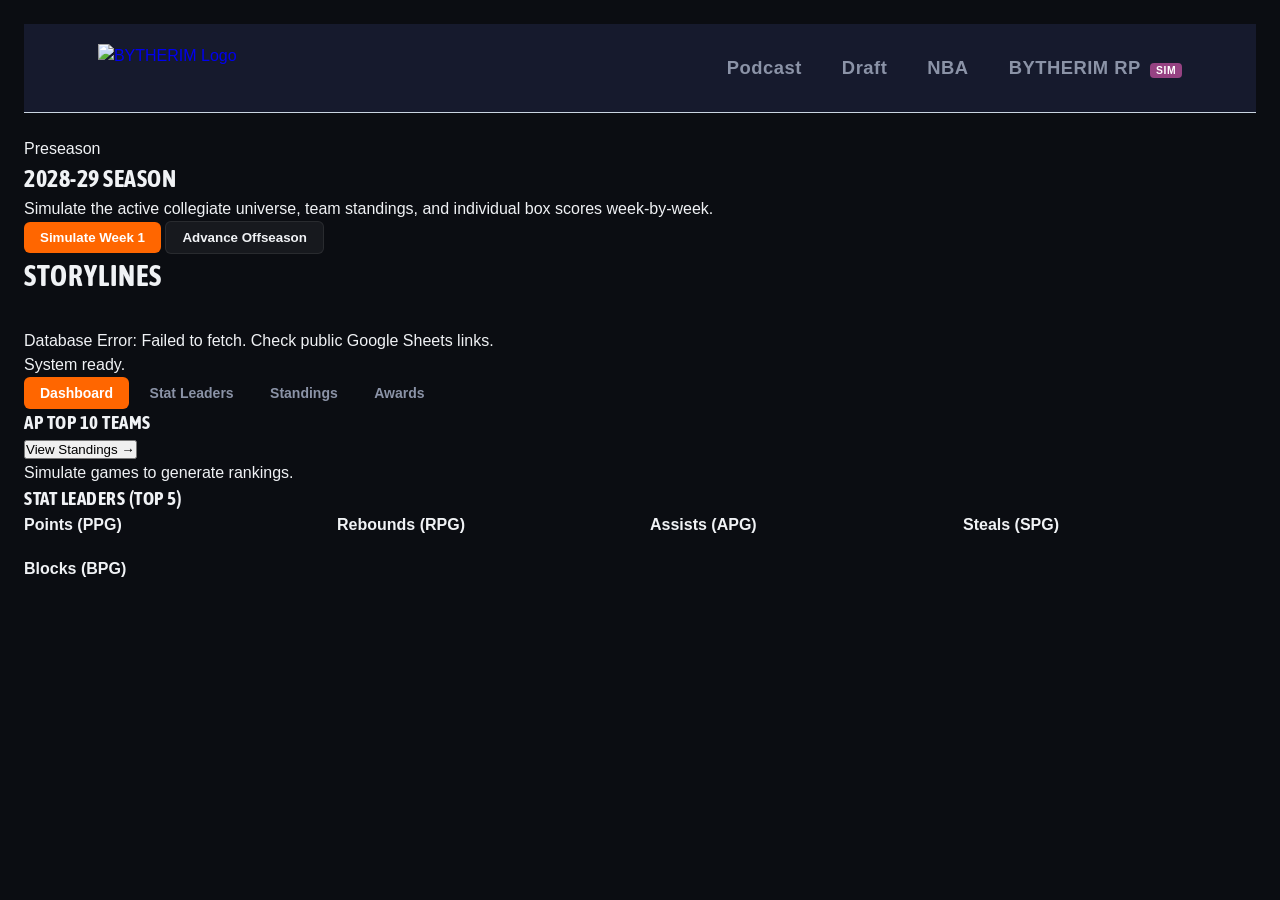
==== commit 19f0af90: "Update ncaa.html" ====
--- a/rp/ncaa.html
+++ b/rp/ncaa.html
@@ -7,7 +7,7 @@
   
   <link rel="icon" type="image/png" href="../favicon.png">
   <link rel="stylesheet" href="../style.css">
-  <link rel="stylesheet" href="ncaa-styles.css">
+  <link rel="stylesheet" href="css/ncaa-styles.css">
   <link rel="preconnect" href="https://fonts.googleapis.com">
   <link rel="preconnect" href="https://fonts.gstatic.com" crossorigin>
   <link href="https://fonts.googleapis.com/css2?family=Asap+Condensed:ital,wght@0,400;0,600;0,700;0,800;1,400&display=swap" rel="stylesheet">
--- a/rp/css/ncaa-styles.css
+++ b/rp/css/ncaa-styles.css
@@ -0,0 +1,388 @@
+/* ==========================================================================
+   BY THE RIM - CBB ROLEPLAY STYLESHEET
+   ========================================================================== */
+
+:root {
+  --bg-main: #0b0d12;
+  --bg-card: #131722;
+  --bg-card-hover: #1c2232;
+  --bg-table-header: #181d2b;
+  --border-color: rgba(255, 255, 255, 0.08);
+  --brand-color: #ff6600;
+  --brand-color-glow: rgba(255, 102, 0, 0.15);
+  --text-main: #f0f2f5;
+  --text-muted: #8b93a7;
+  --font-primary: -apple-system, BlinkMacSystemFont, "Segoe UI", Roboto, Helvetica, Arial, sans-serif;
+  --font-mono: "SFMono-Regular", Consolas, "Liberation Mono", Menlo, monospace;
+}
+
+* {
+  box-sizing: border-box;
+  margin: 0;
+  padding: 0;
+}
+
+body {
+  background-color: var(--bg-main);
+  color: var(--text-main);
+  font-family: var(--font-primary);
+  line-height: 1.5;
+  padding: 1.5rem;
+  max-width: 1440px;
+  margin: 0 auto;
+}
+
+/* --- TOP HEADER & NAVIGATION --- */
+header {
+  display: flex;
+  justify-content: space-between;
+  align-items: center;
+  padding-bottom: 1rem;
+  margin-bottom: 1.5rem;
+  border-bottom: 1px solid var(--border-color);
+}
+
+.brand-title {
+  font-size: 1.5rem;
+  font-weight: 800;
+  letter-spacing: -0.5px;
+  text-transform: uppercase;
+  color: #fff;
+}
+
+.brand-title span {
+  color: var(--brand-color);
+}
+
+/* Nav Tabs */
+.nav-tabs {
+  display: flex;
+  gap: 0.5rem;
+  background: #11141d;
+  padding: 4px;
+  border-radius: 8px;
+  border: 1px solid var(--border-color);
+}
+
+.tab-btn, .nav-tab {
+  padding: 8px 16px;
+  border: none;
+  background: transparent;
+  color: var(--text-muted);
+  font-weight: 600;
+  font-size: 0.875rem;
+  border-radius: 6px;
+  cursor: pointer;
+  transition: all 0.2s ease;
+}
+
+.tab-btn:hover, .nav-tab:hover {
+  color: #fff;
+}
+
+.tab-btn.active, .nav-tab.active {
+  background: var(--brand-color);
+  color: #fff;
+}
+
+/* --- TAB PANES --- */
+.tab-content, .tab-pane {
+  display: none;
+}
+
+.tab-content.active, .tab-pane.active {
+  display: block;
+}
+
+/* --- CONTROL BARS & FILTERS --- */
+.control-bar {
+  display: flex;
+  flex-wrap: wrap;
+  justify-content: space-between;
+  align-items: center;
+  gap: 1rem;
+  background: var(--bg-card);
+  padding: 1rem;
+  border-radius: 10px;
+  border: 1px solid var(--border-color);
+  margin-bottom: 1.5rem;
+}
+
+.button-group {
+  display: flex;
+  gap: 0.5rem;
+}
+
+.sim-btn {
+  background: var(--brand-color);
+  color: #fff;
+  border: none;
+  padding: 8px 16px;
+  font-weight: 700;
+  border-radius: 6px;
+  cursor: pointer;
+  transition: background 0.2s;
+}
+
+.sim-btn:hover {
+  background: #e55c00;
+}
+
+.sim-btn-secondary {
+  background: rgba(255, 255, 255, 0.05);
+  border: 1px solid var(--border-color);
+  color: var(--text-main);
+}
+
+.sim-btn-secondary:hover {
+  background: rgba(255, 255, 255, 0.1);
+}
+
+select, input[type="text"] {
+  background: #0f121a;
+  border: 1px solid var(--border-color);
+  color: var(--text-main);
+  padding: 8px 12px;
+  border-radius: 6px;
+  font-size: 0.875rem;
+  outline: none;
+}
+
+select:focus, input[type="text"]:focus {
+  border-color: var(--brand-color);
+}
+
+/* --- TABLES (ESPN / SPORTS REFERENCE STYLE) --- */
+.table-scroll {
+  width: 100%;
+  overflow-x: auto;
+  border-radius: 8px;
+  border: 1px solid var(--border-color);
+  background: var(--bg-card);
+}
+
+table {
+  width: 100%;
+  border-collapse: collapse;
+  font-size: 0.875rem;
+  text-align: left;
+  white-space: nowrap;
+}
+
+thead th {
+  background: var(--bg-table-header);
+  color: var(--text-muted);
+  font-weight: 700;
+  text-transform: uppercase;
+  font-size: 0.75rem;
+  letter-spacing: 0.5px;
+  padding: 10px 12px;
+  border-bottom: 1px solid var(--border-color);
+  cursor: pointer;
+  user-select: none;
+  position: sticky;
+  top: 0;
+}
+
+thead th:hover {
+  color: #fff;
+}
+
+thead th.active-sort {
+  color: var(--brand-color);
+}
+
+tbody tr {
+  border-bottom: 1px solid rgba(255, 255, 255, 0.03);
+  transition: background 0.15s;
+}
+
+tbody tr:hover {
+  background: var(--bg-card-hover);
+}
+
+/* Monospace alignment for raw numerical stats */
+td {
+  padding: 8px 12px;
+  color: #d1d5db;
+  font-variant-numeric: tabular-nums;
+}
+
+td:first-child, th:first-child {
+  padding-left: 16px;
+}
+
+td:last-child, th:last-child {
+  padding-right: 16px;
+}
+
+/* Numeric alignment: Right align statistics */
+td:not(:first-child):not(:nth-child(2)):not(:nth-child(3)),
+th:not(:first-child):not(:nth-child(2)):not(:nth-child(3)) {
+  text-align: right;
+}
+
+/* Clickable Entities */
+.clickable-player {
+  color: #fff;
+  font-weight: 600;
+  cursor: pointer;
+}
+
+.clickable-player:hover {
+  color: var(--brand-color);
+  text-decoration: underline;
+}
+
+.clickable-school {
+  color: var(--text-muted);
+  cursor: pointer;
+}
+
+.clickable-school:hover {
+  color: #fff;
+}
+
+/* --- DASHBOARD GRIDS & CARDS --- */
+.dashboard-grid {
+  display: grid;
+  grid-template-columns: repeat(auto-fit, minmax(280px, 1fr));
+  gap: 1.25rem;
+  margin-bottom: 1.5rem;
+}
+
+.card {
+  background: var(--bg-card);
+  border: 1px solid var(--border-color);
+  border-radius: 10px;
+  padding: 1.25rem;
+}
+
+.card-header {
+  font-size: 0.875rem;
+  font-weight: 700;
+  text-transform: uppercase;
+  color: var(--text-muted);
+  letter-spacing: 0.5px;
+  margin-bottom: 0.75rem;
+  border-bottom: 1px solid var(--border-color);
+  padding-bottom: 0.5rem;
+}
+
+.leader-row {
+  display: flex;
+  justify-content: space-between;
+  padding: 6px 0;
+  border-bottom: 1px solid rgba(255, 255, 255, 0.03);
+  font-size: 0.875rem;
+}
+
+.leader-row:last-child {
+  border-bottom: none;
+}
+
+/* --- AWARDS CARDS --- */
+.awards-grid {
+  display: grid;
+  grid-template-columns: repeat(auto-fit, minmax(280px, 1fr));
+  gap: 1rem;
+  margin-bottom: 1.5rem;
+}
+
+.award-card {
+  background: var(--bg-card);
+  border: 1px solid var(--border-color);
+  border-radius: 10px;
+  padding: 1rem;
+}
+
+.award-card.major-award {
+  border-color: rgba(255, 102, 0, 0.4);
+  background: linear-gradient(180deg, var(--bg-card) 0%, rgba(255, 102, 0, 0.05) 100%);
+}
+
+.award-title {
+  font-size: 0.875rem;
+  font-weight: 800;
+  color: var(--brand-color);
+  text-transform: uppercase;
+}
+
+.award-sub {
+  font-size: 0.75rem;
+  color: var(--text-muted);
+  margin-bottom: 0.75rem;
+}
+
+.award-winner {
+  display: flex;
+  align-items: center;
+  gap: 12px;
+}
+
+.award-winner-info {
+  display: flex;
+  flex-direction: column;
+}
+
+.award-winner-name {
+  font-weight: 700;
+  color: #fff;
+}
+
+.award-winner-school {
+  font-size: 0.75rem;
+  color: var(--text-muted);
+}
+
+.award-winner-stats {
+  font-size: 0.75rem;
+  color: var(--brand-color);
+  font-weight: 600;
+}
+
+/* --- MODAL OVERLAYS --- */
+.modal-overlay {
+  display: none;
+  position: fixed;
+  top: 0;
+  left: 0;
+  width: 100%;
+  height: 100%;
+  background: rgba(0, 0, 0, 0.8);
+  backdrop-filter: blur(4px);
+  z-index: 1000;
+  justify-content: center;
+  align-items: center;
+}
+
+.modal-overlay.active {
+  display: flex;
+}
+
+.modal-content {
+  background: var(--bg-card);
+  border: 1px solid var(--border-color);
+  border-radius: 12px;
+  width: 90%;
+  max-width: 900px;
+  max-height: 85vh;
+  overflow-y: auto;
+  padding: 1.5rem;
+  position: relative;
+}
+
+.modal-close {
+  position: absolute;
+  top: 1rem;
+  right: 1rem;
+  font-size: 1.25rem;
+  color: var(--text-muted);
+  cursor: pointer;
+  background: none;
+  border: none;
+}
+
+.modal-close:hover {
+  color: #fff;
+}
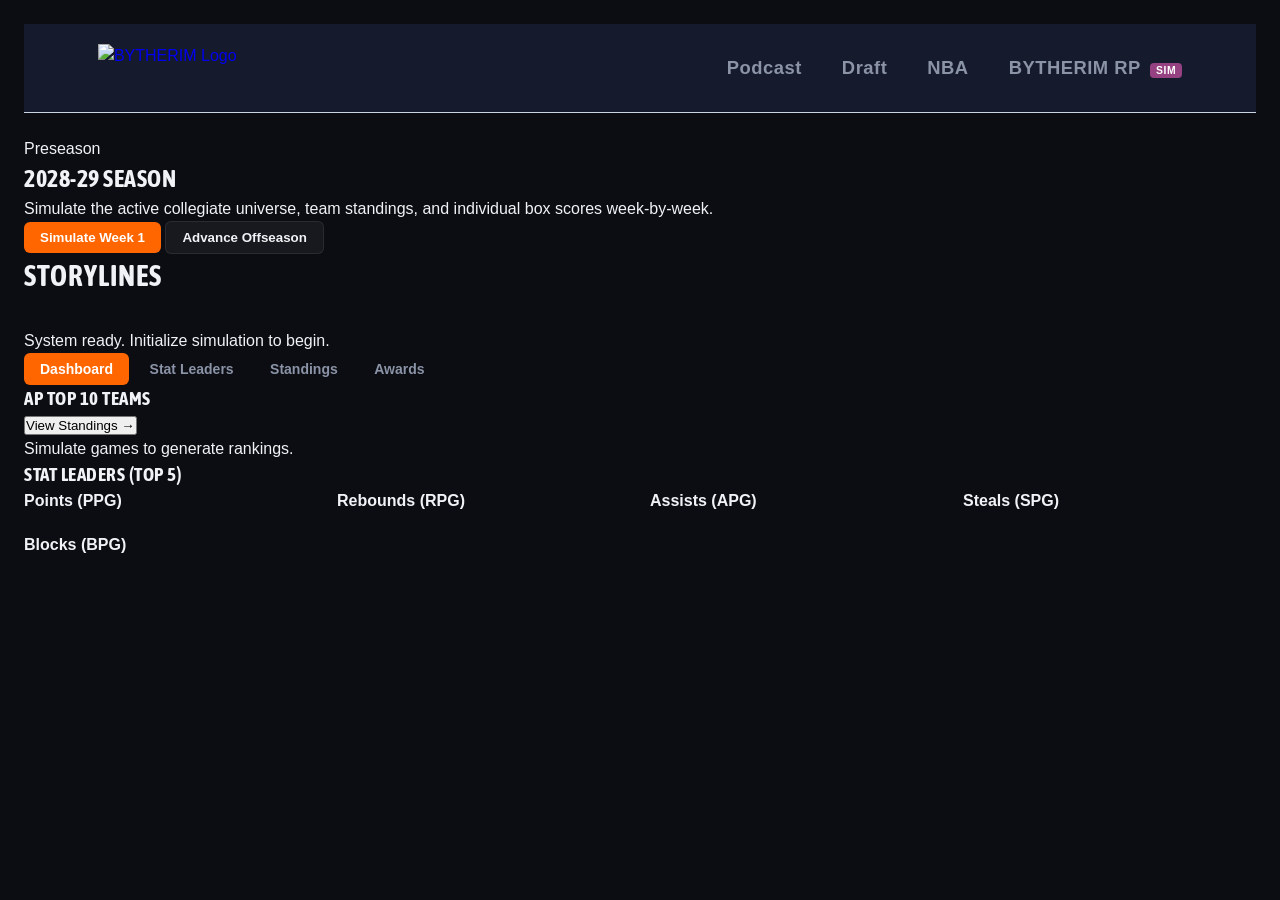
==== commit 53391249: "Update ncaa.html" ====
--- a/rp/ncaa.html
+++ b/rp/ncaa.html
@@ -38,7 +38,7 @@
       <div class="panel-card">
         <h3 class="section-title">Storylines</h3>
         <div id="newsFeed" class="news-feed-container">
-          <div class="news-item">System ready.</div>
+          <div class="news-item">System ready. Initialize simulation to begin.</div>
         </div>
       </div>
     </aside>
@@ -75,10 +75,9 @@
       <div id="statsTab" class="tab-content">
         <div class="flex-between wrap-gap mb-1">
           <h3>League Leaders</h3>
-          
           <div class="filters-container">
             <select id="confFilter" onchange="SimEngine.setConfFilter(this.value)" class="filter-select">
-              <option value="ALL">All NCAA (Whole League)</option>
+              <option value="ALL">All NCAA</option>
               <option value="ACC">ACC</option>
               <option value="AAC">AAC</option>
               <option value="A10">A10</option>
@@ -90,19 +89,16 @@
               <option value="WCC">WCC</option>
               <option value="Mountain West">Mountain West</option>
             </select>
-
             <select id="scopeFilter" onchange="SimEngine.setStatScope(this.value)" class="filter-select">
               <option value="full">Full Season Stats</option>
               <option value="conf">Conference Games Only</option>
             </select>
-
             <select id="statTypeToggle" onchange="SimEngine.toggleStatView(this.value)" class="filter-select">
               <option value="box">Box Score Stats</option>
               <option value="adv">Advanced Metrics</option>
             </select>
           </div>
         </div>
-
         <div class="table-scroll">
           <table class="data-table">
             <thead id="statsHeader"></thead>
@@ -125,16 +121,16 @@
         <div class="flex-between wrap-gap mb-1-5">
           <h3>National & Conference Awards</h3>
           <select id="awardConfFilter" onchange="SimEngine.renderConferenceAwards(this.value)" class="filter-select">
-            <option value="ACC">ACC Awards</option>
-            <option value="AAC">AAC Awards</option>
-            <option value="A10">A10 Awards</option>
-            <option value="Big 12">Big 12 Awards</option>
-            <option value="Big Ten">Big Ten Awards</option>
-            <option value="Big East">Big East Awards</option>
-            <option value="SEC">SEC Awards</option>
-            <option value="Pac-12">Pac-12 Awards</option>
-            <option value="WCC">WCC Awards</option>
-            <option value="Mountain West">Mountain West Awards</option>
+            <option value="ACC">ACC</option>
+            <option value="AAC">AAC</option>
+            <option value="A10">A10</option>
+            <option value="Big 12">Big 12</option>
+            <option value="Big Ten">Big Ten</option>
+            <option value="Big East">Big East</option>
+            <option value="SEC">SEC</option>
+            <option value="Pac-12">Pac-12</option>
+            <option value="WCC">WCC</option>
+            <option value="Mountain West">Mountain West</option>
           </select>
         </div>
 
@@ -160,7 +156,6 @@
   <div id="teamModal" class="modal-overlay">
     <div class="modal-content">
       <button class="close-btn" onclick="SimEngine.closeTeamModal()">&times;</button>
-      
       <div class="team-header">
         <img id="modalTeamLogo" src="" alt="Team Logo" class="team-logo">
         <div class="team-title-block">
@@ -171,31 +166,19 @@
           <span id="modalTeamYear" class="modal-team-year"></span>
         </div>
       </div>
-
       <div class="team-stats-grid">
         <div class="stat-box"><span class="stat-label">OVERALL</span><span id="modalTeamRecord" class="stat-value">0-0</span></div>
         <div class="stat-box"><span class="stat-label">CONF</span><span id="modalConfRecord" class="stat-value">0-0</span></div>
         <div class="stat-box"><span class="stat-label">TEAM PPG</span><span id="modalTeamPPG" class="stat-value">0.0</span></div>
         <div class="stat-box"><span class="stat-label">OPP PPG</span><span id="modalOppPPG" class="stat-value">0.0</span></div>
       </div>
-
       <h3 class="mb-1 uppercase-title">Active Roster</h3>
       <div class="table-scroll">
         <table class="data-table">
           <thead>
-            <tr>
-              <th>#</th>
-              <th>Name</th>
-              <th>Pos</th>
-              <th>Class</th>
-              <th>HT</th>
-              <th>WT</th>
-              <th>From</th>
-              <th>Status</th>
-            </tr>
+            <tr><th>#</th><th>Name</th><th>Pos</th><th>Class</th><th>HT</th><th>WT</th><th>From</th><th>Status</th></tr>
           </thead>
-          <tbody id="modalRosterBody">
-          </tbody>
+          <tbody id="modalRosterBody"></tbody>
         </table>
       </div>
     </div>
@@ -205,7 +188,6 @@
   <div id="playerModal" class="modal-overlay">
     <div class="modal-content">
       <button class="close-btn" onclick="SimEngine.closePlayerModal()">&times;</button>
-      
       <div class="team-header">
         <img id="modalPlayerLogo" src="" alt="School Logo" class="team-logo">
         <div class="team-title-block">
@@ -214,1110 +196,39 @@
           <span id="modalPlayerAccolades" class="modal-player-accolades"></span>
         </div>
       </div>
-
       <div class="team-stats-grid">
         <div class="stat-box"><span class="stat-label">PPG</span><span id="modalPlayerPPG" class="stat-value">0.0</span></div>
         <div class="stat-box"><span class="stat-label">RPG</span><span id="modalPlayerRPG" class="stat-value">0.0</span></div>
         <div class="stat-box"><span class="stat-label">APG</span><span id="modalPlayerAPG" class="stat-value">0.0</span></div>
         <div class="stat-box"><span class="stat-label">FG%</span><span id="modalPlayerFG" class="stat-value">.000</span></div>
       </div>
-
       <h3 class="mb-1 uppercase-title">Game Log <span class="sub-text-sm">(Current Season)</span></h3>
       <div class="table-scroll">
         <table class="data-table">
           <thead>
             <tr>
-              <th>Wk</th>
-              <th>Type</th>
-              <th>MIN</th>
-              <th class="highlight-col">PTS</th>
-              <th>REB</th>
-              <th>AST</th>
-              <th>STL</th>
-              <th>BLK</th>
-              <th>TOV</th>
-              <th>FGM-A</th>
-              <th>3PM-A</th>
-              <th>FTM-A</th>
+              <th>Wk</th><th>Type</th><th>MIN</th><th class="highlight-col">PTS</th>
+              <th>REB</th><th>AST</th><th>STL</th><th>BLK</th><th>TOV</th>
+              <th>FGM-A</th><th>3PM-A</th><th>FTM-A</th>
             </tr>
           </thead>
-          <tbody id="modalPlayerGameLog">
-          </tbody>
+          <tbody id="modalPlayerGameLog"></tbody>
         </table>
       </div>
     </div>
   </div>
 
-  <!-- Integrated JavaScript -->
+  <!-- Scripts -->
+  <script src="https://unpkg.com/dexie/dist/dexie.js"></script>
+  <script src="db.js"></script>
+  <script src="engine.js"></script>
   <script>
-    window.SimEngine = {
-      state: {
-        year: 2028,
-        week: 0,
-        maxWeeks: 15,
-        phase: 'Preseason',
-        teams: [],
-        recruits: [],
-        activePlayers: [],
-        simCompleted: false,
-        statView: 'box', 
-        sortCol: 'ppg',
-        sortDir: 'desc',
-        confFilter: 'ALL',   
-        scopeFilter: 'full',
-        selectedAwardConf: 'ACC'
-      },
-      
-      init() {
-        this.fetchData();
-      },
-
-      getTeamLogo(schoolName) {
-        if (!schoolName || schoolName === 'Free Agent' || schoolName === 'Uncommitted') return '';
-        return `../schoollogos/${schoolName}.png`;
-      },
-
-      async fetchData() {
-        try {
-          const recruitsUrl = "https://docs.google.com/spreadsheets/d/e/2PACX-1vTWvXoqFJkVFqt36wbBBfgFYUvPKhWCZIztoLIB9sjpc55AiFTdFpJZHMztVgJHyFyy0mtO_MYGD76N/pub?gid=0&single=true&output=csv";
-          const rostersUrl = "https://docs.google.com/spreadsheets/d/e/2PACX-1vS_KgPla_wVF3w_s8PGVIreieVKkfOuVuFqt1K25i3gHNa_NpL6MDPST1qnIw12V61COFsSkf2C03Q-/pub?gid=0&single=true&output=csv";
-
-          const [recruitsRes, rostersRes] = await Promise.all([
-            fetch(recruitsUrl),
-            fetch(rostersUrl)
-          ]);
-          
-          if (!recruitsRes.ok || !rostersRes.ok) {
-            throw new Error("Could not load Google Sheets CSVs");
-          }
-          
-          const recruitsText = await recruitsRes.text();
-          const rostersText = await rostersRes.text();
-          
-          const rawRecruits = this.parseCSV(recruitsText);
-          const rawRosters = this.parseCSV(rostersText);
-          
-          this.state.recruits = rawRecruits.map(r => this.normalizePlayerObj(r, true));
-          
-          const teamsMap = {};
-          rawRosters.forEach(rawPlayer => {
-            const player = this.normalizePlayerObj(rawPlayer, false);
-            if (!player.school) return;
-
-            if (!teamsMap[player.school]) {
-              teamsMap[player.school] = {
-                school: player.school,
-                conference: player.conference || 'NCAA',
-                logo: this.getTeamLogo(player.school), 
-                roster: []
-              };
-            } else if (player.conference && player.conference !== 'NCAA') {
-              teamsMap[player.school].conference = player.conference;
-            }
-            teamsMap[player.school].roster.push(player);
-          });
-          
-          this.state.teams = Object.values(teamsMap);
-          this.filterActiveData();
-          
-          document.getElementById('currentYearDisplay').innerText = `${this.state.year}-${(this.state.year + 1).toString().slice(2)}`;
-          this.logNews(`Loaded ${this.state.teams.length} teams and ${this.state.activePlayers.length} players for ${this.state.year}.`);
-          
-        } catch(err) {
-          console.error("Database Fetch Error:", err);
-          this.logNews(`Database Error: ${err.message}. Check public Google Sheets links.`);
-        }
-      },
-
-      parseCSV(csvData) {
-        const lines = csvData.split(/\r?\n/).filter(line => line.trim() !== '');
-        if (lines.length === 0) return [];
-        const headers = lines[0].split(',').map(h => h.trim().replace(/(^"|"$)/g, '').toLowerCase().replace(/[^a-z0-9]/g, ''));
-        
-        const result = [];
-        for (let i = 1; i < lines.length; i++) {
-          let rowValues = [];
-          let inQuotes = false;
-          let currentValue = '';
-          for (let char of lines[i]) {
-            if (char === '"') inQuotes = !inQuotes;
-            else if (char === ',' && !inQuotes) { rowValues.push(currentValue.trim()); currentValue = ''; }
-            else currentValue += char;
-          }
-          rowValues.push(currentValue.trim());
-          
-          let obj = {};
-          headers.forEach((header, index) => {
-            obj[header] = rowValues[index] ? rowValues[index].replace(/(^"|"$)/g, '') : '';
-          });
-          result.push(obj);
-        }
-        return result;
-      },
-
-      normalizePlayerObj(raw, isRecruit = false) {
-        const getVal = (keys, fallback = '') => {
-          for (let k of keys) if (raw[k] !== undefined && raw[k] !== '') return raw[k];
-          return fallback;
-        };
-        const rating = parseFloat(getVal(['rating', 'ovr', 'grade', 'stars'], 75)) || 75;
-        const school = getVal(['school', 'team', 'committedto', 'college'], 'Free Agent');
-        
-        return {
-          name: getVal(['name', 'player', 'fullname'], 'Unknown Player'),
-          school: school,
-          conference: getVal(['conf', 'conference', 'league'], 'NCAA'),
-          school_logo: this.getTeamLogo(school),
-          pos: getVal(['pos', 'position'], 'G').toUpperCase(),
-          class: getVal(['class', 'classyear', 'yr'], isRecruit ? 'FR' : 'SO').toUpperCase(),
-          ht: getVal(['ht', 'height'], "6'4"),
-          wt: getVal(['wt', 'weight'], "190"),
-          hometown: getVal(['from', 'hometown', 'home'], 'N/A'),
-          rating: rating,
-          isRecruit: isRecruit,
-          recClassYear: parseInt(getVal(['classyear', 'recclass'], this.state.year)),
-          gameLog: [],
-          stats: this.getZeroStats(),       
-          statsFull: this.getZeroStats(),   
-          statsConf: this.getZeroStats()    
-        };
-      },
-      
-      filterActiveData() {
-        let players = [];
-        this.state.teams.forEach(team => {
-          if (team.roster) {
-            team.roster.forEach(player => {
-              if (player.class !== 'GRADUATED') players.push(player);
-            });
-          }
-        });
-
-        this.state.recruits.forEach(rec => {
-          if (rec.recClassYear <= this.state.year && rec.school && rec.school !== 'Uncommitted') {
-            const team = this.state.teams.find(t => t.school.toLowerCase() === rec.school.toLowerCase());
-            if (team && !team.roster.some(p => p.name === rec.name)) {
-              rec.school = team.school; rec.school_logo = this.getTeamLogo(team.school); rec.class = 'FR';
-              team.roster.push(rec); players.push(rec);
-            }
-          }
-        });
-        this.state.activePlayers = players;
-      },
-
-      getZeroStats() {
-        const z1 = "0.0", z3 = ".000";
-        return {
-          mpg: z1, ppg: z1, rpg: z1, apg: z1, stl: z1, blk: z1, tov: z1, pf: z1,
-          fgm: z1, fga: z1, fgPct: z3, twoPm: z1, twoPa: z1, twoPPct: z3,
-          threePm: z1, threePa: z1, threePPct: z3, ftm: z1, fta: z1, ftPct: z3,
-          bpm: z1, obpm: z1, dbpm: z1, tsPct: z3, rTsPct: z1, eFgPct: z3,
-          orebPct: '0.0%', drebPct: '0.0%', trbPct: '0.0%', astPct: '0.0%',
-          tovPct: '0.0%', blkPct: '0.0%', usg: '0.0%', ftr: z3, threePar: z3,
-          ortg: z1, drtg: z1, netRtg: z1
-        };
-      },
-
-      initSeasonData() {
-        this.state.teams.forEach(team => {
-          let roster = this.state.activePlayers.filter(p => p.school === team.school);
-          roster.sort((a, b) => b.rating - a.rating);
-
-          const rawWeights = roster.map((p, idx) => Math.max(0.1, (p.rating - 55) * Math.pow(0.78, idx)));
-          const totalWeight = rawWeights.reduce((a, b) => a + b, 0) || 1;
-
-          const top8 = roster.slice(0, 8);
-          const teamOvr = top8.reduce((sum, p) => sum + p.rating, 0) / Math.min(8, top8.length);
-          const winPct = Math.min(0.94, Math.max(0.06, 0.50 + (teamOvr - 78) * 0.038));
-          
-          team.expectedWinPct = winPct;
-          team.simData = { teamOvr, wins: 0, losses: 0, confWins: 0, confLosses: 0, rosterRef: roster, winPct: '.000' };
-
-          roster.forEach((p, idx) => {
-            let allocatedMpg = (rawWeights[idx] / totalWeight) * 200;
-            if (idx > 9) allocatedMpg = 0; 
-            p.isBench = idx >= 5;
-            p.expectedStats = this.buildBaseStatExpectations(p, Math.min(35.5, allocatedMpg));
-            p.gameLog = [];
-            p.statsFull = this.getZeroStats();
-            p.statsConf = this.getZeroStats();
-            p.stats = p.statsFull;
-            p.accolades = [];
-          });
-        });
-      },
-
-      buildBaseStatExpectations(player, mpg) {
-        if (mpg <= 0.5) return this.getZeroStats();
-        
-        const r = player.rating; const pos = player.pos;
-        const isBig = pos.includes('C') || (pos.includes('F') && !pos.includes('G'));
-        
-        const usageScale = (mpg / 28) * (r / 78);
-        let ppg = Math.max(0.5, (r * 0.18) * usageScale);
-        let rpg = Math.max(0.2, (isBig ? 6.5 : 2.5) * usageScale);
-        let apg = Math.max(0.1, (!isBig ? 4.0 : 1.2) * usageScale);
-        let stl = Math.max(0.1, (!isBig ? 1.2 : 0.5) * usageScale);
-        let blk = Math.max(0.1, (isBig ? 1.6 : 0.3) * usageScale);
-        let tov = Math.max(0.2, (apg * 0.4 + 0.8));
-        let pf = Math.min(3.8, Math.max(0.8, (mpg / 8)));
-
-        let bpm = ((r - 76) * 0.45);
-        let obpm = bpm * (isBig ? 0.45 : 0.60);
-        let dbpm = bpm - obpm;
-
-        let ftPct = Math.min(0.92, Math.max(0.48, (isBig ? 0.64 : 0.78)));
-        let fta = Math.max(0.2, (ppg * (isBig ? 0.35 : 0.22)));
-        let threePar = isBig ? 0.12 : 0.38;
-        let threePPct = Math.min(0.46, Math.max(0.20, (isBig ? 0.30 : 0.36)));
-        let twoPPct = Math.min(0.68, Math.max(0.38, (isBig ? 0.56 : 0.46)));
-        
-        let ortg = 95 + (obpm * 3.2);
-        let drtg = 105 - (dbpm * 3.2);
-
-        return {
-          mpg, ppg, rpg, apg, stl, blk, tov, pf, ftPct, fta,
-          threePar, threePPct, twoPPct, bpm, obpm, dbpm, ortg, drtg,
-          orebPct: (isBig ? 9.5 : 3.0) + '%', drebPct: (isBig ? 21.0 : 10.5) + '%', trbPct: (isBig ? 15.0 : 6.8) + '%',
-        };
-      },
-
-      simulateWeek() {
-        if (this.state.simCompleted) {
-          alert("Season already complete! Advance offseason to start a new year.");
-          return;
-        }
-        
-        if (this.state.week === 0) {
-          this.initSeasonData();
-        }
-
-        this.state.week++;
-        let isConf = this.state.week > 6;
-
-        this.state.teams.forEach(team => {
-           for(let i=0; i<2; i++) {
-             let win = Math.random() < team.expectedWinPct;
-             if (win) team.simData.wins++; else team.simData.losses++;
-             if (isConf) {
-               if (win) team.simData.confWins++; else team.simData.confLosses++;
-             }
-           }
-        });
-
-        this.state.activePlayers.forEach(p => {
-           for(let i=0; i<2; i++) {
-              p.gameLog.push(this.generateSingleGameBox(p, isConf, this.state.week, i+1));
-           }
-           this.recalculateAverages(p);
-        });
-
-        document.getElementById('currentPhaseDisplay').innerText = `Week ${this.state.week}`;
-        
-        if (this.state.week >= this.state.maxWeeks) {
-           this.finalizeSeason();
-        } else {
-           document.getElementById('simWeekBtn').innerText = `Simulate Week ${this.state.week + 1}`;
-           this.updateDashboard();
-           this.sortAndRenderStatsTable();
-           this.updateStandingsTab();
-           this.logNews(`Week ${this.state.week} simulation complete.`);
-        }
-      },
-
-      generateSingleGameBox(player, isConf, week, gameNum) {
-         const exp = player.expectedStats;
-         const gameMin = Math.round(parseFloat(exp.mpg) * (0.8 + Math.random()*0.4));
-         
-         if (gameMin <= 0) {
-           return { week, isConf, min:0, pts:0, reb:0, ast:0, stl:0, blk:0, tov:0, pf:0, fgm:0, fga:0, twoPm:0, twoPa:0, threePm:0, threePa:0, ftm:0, fta:0 };
-         }
-
-         const variance = () => 0.5 + (Math.random() * 1.0); 
-         const scale = gameMin / parseFloat(exp.mpg);
-         
-         let expected3PA = parseFloat(exp.fta) > 0 ? (parseFloat(exp.ppg) - (parseFloat(exp.fta)*parseFloat(exp.ftPct))) * parseFloat(exp.threePar) / 3 : 0;
-         let expected2PA = parseFloat(exp.fta) > 0 ? ((parseFloat(exp.ppg) - (parseFloat(exp.fta)*parseFloat(exp.ftPct))) - (expected3PA*3)) / 2 : 0;
-         if(expected2PA < 0) expected2PA = 1; if(expected3PA < 0) expected3PA = 1;
-
-         const threePa = Math.round(expected3PA * scale * variance());
-         let threePm = 0;
-         for(let i=0; i<threePa; i++) if (Math.random() < parseFloat(exp.threePPct)) threePm++;
-         
-         const twoPa = Math.round(expected2PA * scale * variance());
-         let twoPm = 0;
-         for(let i=0; i<twoPa; i++) if (Math.random() < parseFloat(exp.twoPPct)) twoPm++;
-         
-         const fta = Math.round(parseFloat(exp.fta) * scale * variance());
-         let ftm = 0;
-         for(let i=0; i<fta; i++) if (Math.random() < parseFloat(exp.ftPct)) ftm++;
-         
-         const reb = Math.round(parseFloat(exp.rpg) * scale * variance());
-         const ast = Math.round(parseFloat(exp.apg) * scale * variance());
-         const stl = Math.round(parseFloat(exp.stl) * (0.3 + Math.random()*1.4));
-         const blk = Math.round(parseFloat(exp.blk) * (0.3 + Math.random()*1.4));
-         const tov = Math.round(parseFloat(exp.tov) * scale * variance());
-         const pf = Math.min(5, Math.round(parseFloat(exp.pf) * scale * variance()));
-
-         return {
-           week, isConf, min: gameMin,
-           pts: (threePm * 3) + (twoPm * 2) + ftm,
-           reb, ast, stl, blk, tov, pf,
-           fgm: twoPm + threePm, fga: twoPa + threePa,
-           twoPm, twoPa, threePm, threePa, ftm, fta
-         };
-      },
-
-      recalculateAverages(player) {
-        if (!player.gameLog || player.gameLog.length === 0) return;
-        
-        const calc = (logs) => {
-           if (logs.length === 0) return this.getZeroStats();
-           let s = { min:0, pts:0, reb:0, ast:0, stl:0, blk:0, tov:0, pf:0, fgm:0, fga:0, twoPm:0, twoPa:0, threePm:0, threePa:0, ftm:0, fta:0 };
-           logs.forEach(g => { for(let k in s) s[k] += g[k]; });
-           
-           const g = logs.length;
-           const t1 = v => (v/g).toFixed(1);
-           const t3 = (m,a) => a > 0 ? (m/a).toFixed(3).replace(/^0+/,'') : '.000';
-           
-           let mpg = s.min/g; let ppg = s.pts/g;
-           let usg = ((s.fga + 0.44 * s.fta + s.tov) / Math.max(1, mpg)) * (40/Math.max(1, mpg)) * 100;
-           
-           return {
-              mpg: t1(s.min), ppg: t1(s.pts), rpg: t1(s.reb), apg: t1(s.ast),
-              stl: t1(s.stl), blk: t1(s.blk), tov: t1(s.tov), pf: t1(s.pf),
-              fgm: t1(s.fgm), fga: t1(s.fga), fgPct: t3(s.fgm, s.fga),
-              twoPm: t1(s.twoPm), twoPa: t1(s.twoPa), twoPPct: t3(s.twoPm, s.twoPa),
-              threePm: t1(s.threePm), threePa: t1(s.threePa), threePPct: t3(s.threePm, s.threePa),
-              ftm: t1(s.ftm), fta: t1(s.fta), ftPct: t3(s.ftm, s.fta),
-              bpm: (player.expectedStats.bpm || 0).toFixed(1), 
-              obpm: (player.expectedStats.obpm || 0).toFixed(1), 
-              dbpm: (player.expectedStats.dbpm || 0).toFixed(1),
-              tsPct: (2*(s.fga + 0.44*s.fta)) > 0 ? t3(s.pts, 2*(s.fga + 0.44*s.fta)) : '.000',
-              rTsPct: ((player.expectedStats.tsPct || 0)*100 - 53.5).toFixed(1), 
-              eFgPct: s.fga > 0 ? t3(s.fgm + 0.5*s.threePm, s.fga) : '.000',
-              orebPct: player.expectedStats.orebPct, drebPct: player.expectedStats.drebPct, trbPct: player.expectedStats.trbPct,
-              astPct: mpg>0 ? ((s.ast/g)/mpg * 60).toFixed(1) + '%' : '0.0%',
-              tovPct: (s.fga + 0.44*s.fta + s.tov) > 0 ? ((s.tov/(s.fga + 0.44*s.fta + s.tov))*100).toFixed(1) + '%' : '0.0%',
-              blkPct: mpg>0 ? ((s.blk/g)/mpg * 40).toFixed(1) + '%' : '0.0%',
-              usg: Math.min(45.0, Math.max(5.0, usg)).toFixed(1) + '%', 
-              ftr: t3(s.fta, s.fga), threePar: t3(s.threePa, s.fga),
-              ortg: (player.expectedStats.ortg || 100).toFixed(1), 
-              drtg: (player.expectedStats.drtg || 100).toFixed(1), 
-              netRtg: ((player.expectedStats.ortg||100) - (player.expectedStats.drtg||100)).toFixed(1)
-           };
-        };
-
-        player.statsFull = calc(player.gameLog);
-        player.statsConf = calc(player.gameLog.filter(g => g.isConf));
-        player.stats = this.state.scopeFilter === 'conf' ? player.statsConf : player.statsFull;
-      },
-
-      finalizeSeason() {
-        this.state.phase = 'Regular Season Final';
-        document.getElementById('currentPhaseDisplay').innerText = 'Regular Season Final';
-        
-        this.state.teams.forEach(t => {
-           t.simData.winPct = (t.simData.wins / Math.max(1, t.simData.wins + t.simData.losses)).toFixed(3).replace(/^0+/, '');
-        });
-
-        this.state.teams.sort((a,b) => {
-          if (b.simData.wins !== a.simData.wins) return b.simData.wins - a.simData.wins;
-          return b.simData.teamOvr - a.simData.teamOvr;
-        });
-
-        this.state.teams.forEach((t, i) => t.apRank = (i < 25) ? (i + 1) : null);
-
-        this.state.activePlayers.forEach(p => {
-          const team = this.state.teams.find(t => t.school === p.school);
-          const teamWinPct = team ? (team.simData.wins / Math.max(1, team.simData.wins + team.simData.losses)) : 0.5;
-          const bpm = parseFloat(p.stats ? p.stats.bpm : 0);
-          const ppg = parseFloat(p.stats ? p.stats.ppg : 0);
-          const apg = parseFloat(p.stats ? p.stats.apg : 0);
-          const rpg = parseFloat(p.stats ? p.stats.rpg : 0);
-          const dbpm = parseFloat(p.stats ? p.stats.dbpm : 0);
-          const stl = parseFloat(p.stats ? p.stats.stl : 0);
-          const blk = parseFloat(p.stats ? p.stats.blk : 0);
-
-          p.awardScore = (bpm * 2.5) + (ppg * 0.8) + (apg * 0.4) + (rpg * 0.4) + (teamWinPct * 15);
-          p.defensiveScore = (dbpm * 3.5) + (stl * 2.5) + (blk * 2.5) + (teamWinPct * 10);
-        });
-        
-        this.state.simCompleted = true;
-        document.getElementById('simWeekBtn').innerText = `Calculate Awards`;
-        document.getElementById('simWeekBtn').disabled = true;
-
-        this.updateDashboard();
-        this.sortAndRenderStatsTable();
-        this.updateStandingsTab();
-        this.updateAwardsTab();
-        
-        this.logNews("Regular season complete. National and Conference awards awarded.");
-      },
-
-      setConfFilter(val) {
-        this.state.confFilter = val;
-        this.sortAndRenderStatsTable();
-      },
-
-      setStatScope(val) {
-        this.state.scopeFilter = val;
-        this.state.activePlayers.forEach(p => {
-          p.stats = val === 'conf' ? p.statsConf : p.statsFull;
-        });
-        this.sortAndRenderStatsTable();
-      },
-
-      toggleStatView(view) {
-        this.state.statView = view;
-        this.sortAndRenderStatsTable();
-      },
-
-      handleSort(colId) {
-        if (!this.state.simCompleted && this.state.week === 0) return;
-        if (this.state.sortCol === colId) {
-          this.state.sortDir = this.state.sortDir === 'desc' ? 'asc' : 'desc';
-        } else {
-          this.state.sortCol = colId;
-          this.state.sortDir = 'desc';
-        }
-        this.sortAndRenderStatsTable();
-      },
-
-      sortAndRenderStatsTable() {
-        if (this.state.week === 0) return;
-        
-        let col = this.state.sortCol;
-        let dir = this.state.sortDir === 'desc' ? -1 : 1;
-        let pool = this.state.activePlayers.filter(p => {
-          if (this.state.confFilter === 'ALL') return true;
-          return (p.conference || '').toUpperCase() === this.state.confFilter.toUpperCase();
-        });
-
-        pool.sort((a, b) => {
-          let valA = a.stats ? a.stats[col] : 0;
-          let valB = b.stats ? b.stats[col] : 0;
-          if (['name', 'school', 'pos', 'class'].includes(col)) {
-            valA = a[col] || ''; valB = b[col] || '';
-            return valA.toString().localeCompare(valB.toString()) * dir;
-          }
-          if (typeof valA === 'string') valA = parseFloat(valA.replace('%','')) || 0;
-          if (typeof valB === 'string') valB = parseFloat(valB.replace('%','')) || 0;
-          return (valA - valB) * dir;
-        });
-
-        const boxHeaders = [
-          { id: 'name', label: 'Player' }, { id: 'school', label: 'School' }, { id: 'pos', label: 'Pos' }, { id: 'mpg', label: 'MPG' },
-          { id: 'ppg', label: 'PPG' }, { id: 'rpg', label: 'RPG' }, { id: 'apg', label: 'APG' }, { id: 'stl', label: 'SPG' },
-          { id: 'blk', label: 'BPG' }, { id: 'tov', label: 'TPG' }, { id: 'pf', label: 'PF' },
-          { id: 'fgm', label: 'FGM' }, { id: 'fga', label: 'FGA' }, { id: 'fgPct', label: 'FG%' },
-          { id: 'twoPm', label: '2P' }, { id: 'twoPa', label: '2PA' }, { id: 'twoPPct', label: '2P%' },
-          { id: 'threePm', label: '3P' }, { id: 'threePa', label: '3PA' }, { id: 'threePPct', label: '3P%' },
-          { id: 'ftm', label: 'FT' }, { id: 'fta', label: 'FTA' }, { id: 'ftPct', label: 'FT%' }
-        ];
-
-        const advHeaders = [
-          { id: 'name', label: 'Player' }, { id: 'school', label: 'School' }, { id: 'mpg', label: 'MPG' },
-          { id: 'bpm', label: 'BPM' }, { id: 'obpm', label: 'OBPM' }, { id: 'dbpm', label: 'DBPM' },
-          { id: 'tsPct', label: 'TS%' }, { id: 'rTsPct', label: 'rTS%' }, { id: 'eFgPct', label: 'eFG%' },
-          { id: 'orebPct', label: 'OREB%' }, { id: 'drebPct', label: 'DREB%' }, { id: 'trbPct', label: 'TRB%' },
-          { id: 'astPct', label: 'AST%' }, { id: 'tovPct', label: 'TOV%' }, { id: 'blkPct', label: 'BLK%' },
-          { id: 'usg', label: 'USG%' }, { id: 'ftr', label: 'FTr' }, { id: 'threePar', label: '3PAr' },
-          { id: 'ortg', label: 'ORtg' }, { id: 'drtg', label: 'DRtg' }, { id: 'netRtg', label: 'Net' }
-        ];
-
-        let currentHeaders = this.state.statView === 'box' ? boxHeaders : advHeaders;
-        let theadHtml = `<tr>`;
-        currentHeaders.forEach(h => {
-          let isSort = this.state.sortCol === h.id;
-          let arrow = isSort ? (this.state.sortDir === 'desc' ? ' &darr;' : ' &uarr;') : '';
-          let cls = isSort ? 'active-sort' : '';
-          theadHtml += `<th class="${cls}" onclick="SimEngine.handleSort('${h.id}')">${h.label}${arrow}</th>`;
-        });
-        theadHtml += `</tr>`;
-        document.getElementById('statsHeader').innerHTML = theadHtml;
-
-        let tbodyHtml = '';
-        if (pool.length === 0) {
-          tbodyHtml = `<tr><td colspan="25" class="empty-table-msg">No players found for conference: ${this.state.confFilter}</td></tr>`;
-        } else {
-          pool.forEach((p) => {
-            tbodyHtml += `<tr>`;
-            const safeName = p.name.replace(/'/g, "\\'");
-            currentHeaders.forEach(h => {
-              if (h.id === 'name') tbodyHtml += `<td class="clickable-player" onclick="SimEngine.openPlayerModal('${safeName}')">${p.name}</td>`;
-              else if (h.id === 'school') tbodyHtml += `<td class="clickable-school" onclick="SimEngine.openTeamModal('${p.school}')">${p.school}</td>`;
-              else if (h.id === 'pos') tbodyHtml += `<td>${p.pos}</td>`;
-              else tbodyHtml += `<td>${p.stats ? p.stats[h.id] : '-'}</td>`;
-            });
-            tbodyHtml += `</tr>`;
-          });
-        }
-        
-        document.getElementById('statsBody').innerHTML = tbodyHtml;
-      },
-
-      updateDashboard() {
-        let topTeamsHtml = '';
-        for (let i = 0; i < 10; i++) {
-          if (this.state.teams[i] && this.state.week > 0) {
-            topTeamsHtml += `
-              <div class="team-badge clickable-school" onclick="SimEngine.openTeamModal('${this.state.teams[i].school}')">
-                <span class="team-rank">#${i+1}</span>
-                <img src="${this.getTeamLogo(this.state.teams[i].school)}" class="sm-logo">
-                ${this.state.teams[i].school}
-              </div>
-            `;
-          }
-        }
-        document.getElementById('dashTopTeams').innerHTML = topTeamsHtml || `<p class="sub-text">Simulate games to generate rankings.</p>`;
-        
-        if(this.state.week > 0) {
-          this.populateDashList('dashPts', 'ppg');
-          this.populateDashList('dashReb', 'rpg');
-          this.populateDashList('dashAst', 'apg');
-          this.populateDashList('dashStl', 'stl');
-          this.populateDashList('dashBlk', 'blk');
-        }
-      },
-
-      populateDashList(elementId, statKey) {
-        let sorted = [...this.state.activePlayers].sort((a,b) => parseFloat(b.stats[statKey]) - parseFloat(a.stats[statKey]));
-        let html = '';
-        for (let i = 0; i < 5; i++) {
-          if (sorted[i]) {
-            const safeName = sorted[i].name.replace(/'/g, "\\'");
-            html += `<div class="leader-row">
-              <span>${i+1}. <span class="clickable-player" onclick="SimEngine.openPlayerModal('${safeName}')">${sorted[i].name}</span> <span class="leader-school">(${sorted[i].school})</span></span>
-              <span>${sorted[i].stats[statKey]}</span>
-            </div>`;
-          }
-        }
-        document.getElementById(elementId).innerHTML = html;
-      },
-
-      updateStandingsTab() {
-        if (this.state.week === 0) return;
-
-        let apTop25 = this.state.teams.slice(0, 25);
-        let apHtml = `
-          <div class="standings-card">
-            <div class="flex-between mb-1">
-              <h3>AP TOP 25</h3>
-            </div>
-            <div class="table-scroll">
-              <table class="data-table">
-                <thead>
-                  <tr><th>AP Rank</th><th>Team</th><th>Conf</th><th>Overall</th><th>Conf W-L</th><th>Team OVR</th></tr>
-                </thead>
-                <tbody>`;
-        
-        apTop25.forEach((t, idx) => {
-          let isHidden = idx >= 10 ? 'class="ap-extra-row" style="display:none;"' : '';
-          apHtml += `
-            <tr ${isHidden}>
-              <td class="rank-cell">#${idx + 1}</td>
-              <td>
-                <div class="team-cell-wrap clickable-school" onclick="SimEngine.openTeamModal('${t.school}')">
-                  <img src="${this.getTeamLogo(t.school)}" class="sm-logo">
-                  <span class="team-name-cell">${t.school}</span>
-                </div>
-              </td>
-              <td class="sub-text">${t.conference || 'NCAA'}</td>
-              <td>${t.simData.wins}-${t.simData.losses}</td>
-              <td>${t.simData.confWins}-${t.simData.confLosses}</td>
-              <td class="sub-text">${t.simData.teamOvr.toFixed(1)}</td>
-            </tr>`;
-        });
-
-        apHtml += `
-                </tbody>
-              </table>
-            </div>
-            ${apTop25.length > 10 ? `<button class="sim-btn sim-btn-secondary w-100 mt-1" onclick="SimEngine.toggleApTop25(this)">See More (Top 25)</button>` : ''}
-          </div>`;
-
-        const confList = ['ACC', 'AAC', 'A10', 'Big 12', 'Big Ten', 'Big East', 'SEC', 'Pac-12', 'WCC', 'Mountain West'];
-        let allConfsInState = [...new Set(this.state.teams.map(t => (t.conference || 'NCAA').trim()))].filter(Boolean);
-        let displayConfs = [...confList];
-        allConfsInState.forEach(c => {
-          if (!displayConfs.some(existing => existing.toLowerCase() === c.toLowerCase()) && c !== 'NCAA') {
-            displayConfs.push(c);
-          }
-        });
-
-        let confsHtml = `<h3 class="standings-header">CONFERENCE STANDINGS</h3>`;
-        confsHtml += `<div class="conf-standings-grid">`;
-
-        displayConfs.forEach(confName => {
-          let confTeams = this.state.teams.filter(t => (t.conference || '').toLowerCase() === confName.toLowerCase());
-          if (confTeams.length === 0) return;
-
-          confTeams.sort((a,b) => {
-            if (b.simData.confWins !== a.simData.confWins) return b.simData.confWins - a.simData.confWins;
-            if (b.simData.wins !== a.simData.wins) return b.simData.wins - a.simData.wins;
-            return b.simData.teamOvr - a.simData.teamOvr;
-          });
-
-          let confSafeId = confName.replace(/[^a-zA-Z0-9]/g, '_');
-
-          confsHtml += `
-            <div class="conf-card">
-              <h4 class="conf-card-title">${confName}</h4>
-              <div class="table-scroll">
-                <table class="data-table">
-                  <thead>
-                    <tr><th>Rank</th><th>Team</th><th>Conf W-L</th><th>Overall</th></tr>
-                  </thead>
-                  <tbody>`;
-
-          confTeams.forEach((t, idx) => {
-            let isHidden = idx >= 5 ? `class="conf-row-${confSafeId}" style="display:none;"` : '';
-            let isApRanked = t.apRank !== null && t.apRank <= 25;
-            let rowStyleClass = isApRanked ? 'ap-ranked-row' : '';
-            let apTag = isApRanked ? ` <span class="ap-rank-tag">(#${t.apRank})</span>` : '';
-
-            confsHtml += `
-              <tr class="${isHidden} ${rowStyleClass}">
-                <td class="bold-sub-text">${idx+1}</td>
-                <td>
-                  <div class="team-cell-wrap clickable-school" onclick="SimEngine.openTeamModal('${t.school}')">
-                    <img src="${this.getTeamLogo(t.school)}" class="sm-logo">
-                    <span class="team-name-cell">${t.school}</span>${apTag}
-                  </div>
-                </td>
-                <td class="bold-text">${t.simData.confWins}-${t.simData.confLosses}</td>
-                <td class="sub-text-sm">${t.simData.wins}-${t.simData.losses}</td>
-              </tr>`;
-          });
-
-          confsHtml += `
-                  </tbody>
-                </table>
-              </div>`;
-          if (confTeams.length > 5) {
-            confsHtml += `<button class="sim-btn sim-btn-secondary btn-sm mt-1" onclick="SimEngine.toggleConfStandings('${confSafeId}', this)">See More (${confTeams.length - 5} Teams)</button>`;
-          }
-          confsHtml += `</div>`;
-        });
-
-        confsHtml += `</div>`;
-        document.getElementById('standingsContainer').innerHTML = apHtml + confsHtml;
-      },
-
-      toggleApTop25(btn) {
-        const rows = document.querySelectorAll('.ap-extra-row');
-        const isExpanded = rows[0] && rows[0].style.display !== 'none';
-        rows.forEach(r => r.style.display = isExpanded ? 'none' : 'table-row');
-        btn.innerText = isExpanded ? 'See More (Top 25)' : 'See Less';
-      },
-
-      toggleConfStandings(confSafeId, btn) {
-        const rows = document.querySelectorAll(`.conf-row-${confSafeId}`);
-        const isExpanded = rows[0] && rows[0].style.display !== 'none';
-        rows.forEach(r => r.style.display = isExpanded ? 'none' : 'table-row');
-        btn.innerText = isExpanded ? `See More (${rows.length} Teams)` : 'See Less';
-      },
-
-      updateAwardsTab() {
-        if (!this.state.simCompleted) {
-          document.getElementById('nationalAwardsGrid').innerHTML = `<p class="sub-text">Complete the season to calculate National Award winners.</p>`;
-          document.getElementById('allAmericanContainer').innerHTML = `<p class="sub-text">Complete the season to view All-American teams.</p>`;
-          document.getElementById('confAwardsContainer').innerHTML = `<p class="sub-text">Complete the season to view conference award winners.</p>`;
-          return;
-        }
-
-        const players = [...this.state.activePlayers];
-        const isPG = p => p.pos === 'PG' || (p.pos === 'G' && parseFloat(p.stats.apg) >= 3.5);
-        const isSG = p => p.pos === 'SG' || (p.pos === 'G' && parseFloat(p.stats.apg) < 3.5);
-        const isSF = p => p.pos === 'SF' || (p.pos === 'F' && parseFloat(p.stats.rpg) < 6.5);
-        const isPF = p => p.pos === 'PF' || (p.pos === 'F' && parseFloat(p.stats.rpg) >= 6.5);
-        const isC = p => p.pos === 'C' || (p.pos === 'F/C');
-
-        const npoy = [...players].sort((a,b) => b.awardScore - a.awardScore)[0];
-        const dpoy = [...players].sort((a,b) => b.defensiveScore - a.defensiveScore)[0];
-        const froy = [...players].filter(p => p.class === 'FR').sort((a,b) => b.awardScore - a.awardScore)[0];
-        
-        const cousy = [...players].filter(isPG).sort((a,b) => b.awardScore - a.awardScore)[0] || npoy;
-        const west = [...players].filter(isSG).sort((a,b) => b.awardScore - a.awardScore)[0] || npoy;
-        const erving = [...players].filter(isSF).sort((a,b) => b.awardScore - a.awardScore)[0] || npoy;
-        const malone = [...players].filter(isPF).sort((a,b) => b.awardScore - a.awardScore)[0] || npoy;
-        const abdulJabbar = [...players].filter(isC).sort((a,b) => b.awardScore - a.awardScore)[0] || npoy;
-
-        if(npoy && !npoy.accolades.includes("National POY")) npoy.accolades.push("National POY");
-        if(dpoy && !dpoy.accolades.includes("National DPOY")) dpoy.accolades.push("National DPOY");
-
-        const majorAwards = [
-          { title: "National Player of the Year", sub: "Naismith / Wooden Trophy", winner: npoy, major: true },
-          { title: "Defensive Player of the Year", sub: "NABC National DPOY", winner: dpoy, major: true },
-          { title: "National Freshman of the Year", sub: "Wayman Tisdale Award", winner: froy, major: true },
-          { title: "Bob Cousy Award", sub: "Best Point Guard", winner: cousy, major: false },
-          { title: "Jerry West Award", sub: "Best Shooting Guard", winner: west, major: false },
-          { title: "Julius Erving Award", sub: "Best Small Forward", winner: erving, major: false },
-          { title: "Karl Malone Award", sub: "Best Power Forward", winner: malone, major: false },
-          { title: "Kareem Abdul-Jabbar Award", sub: "Best Center", winner: abdulJabbar, major: false }
-        ];
-
-        let natHtml = '';
-        majorAwards.forEach(a => {
-          if (!a.winner) return;
-          const safeName = a.winner.name.replace(/'/g, "\\'");
-          natHtml += `
-            <div class="award-card ${a.major ? 'major-award' : ''}">
-              <div class="award-title">${a.title}</div>
-              <div class="award-sub">${a.sub}</div>
-              <div class="award-winner">
-                <img src="${this.getTeamLogo(a.winner.school)}" class="award-logo">
-                <div class="award-winner-info">
-                  <span class="award-winner-name clickable-player" onclick="SimEngine.openPlayerModal('${safeName}')">${a.winner.name}</span>
-                  <span class="award-winner-school">${a.winner.school} (${a.winner.pos} &bull; ${a.winner.class})</span>
-                  <span class="award-winner-stats">${a.winner.stats.ppg} PPG, ${a.winner.stats.rpg} RPG, ${a.winner.stats.apg} APG</span>
-                </div>
-              </div>
-            </div>
-          `;
-        });
-        document.getElementById('nationalAwardsGrid').innerHTML = natHtml;
-
-        const sortedAll = [...players].sort((a,b) => b.awardScore - a.awardScore);
-        const aa1 = sortedAll.slice(0, 5);
-        const aa2 = sortedAll.slice(5, 10);
-        const aa3 = sortedAll.slice(10, 15);
-
-        aa1.forEach(p => { if(!p.accolades.includes("1st Team All-American")) p.accolades.push("1st Team All-American"); });
-
-        const renderAaCard = (teamName, teamList) => {
-          let rows = '';
-          teamList.forEach((p, idx) => {
-            const safeName = p.name.replace(/'/g, "\\'");
-            rows += `
-              <tr>
-                <td class="highlight-text">${idx+1}</td>
-                <td>
-                  <div class="team-cell-wrap">
-                    <img src="${this.getTeamLogo(p.school)}" class="xs-logo">
-                    <span class="clickable-player" onclick="SimEngine.openPlayerModal('${safeName}')">${p.name}</span>
-                  </div>
-                </td>
-                <td>${p.school}</td>
-                <td class="sub-text">${p.pos}</td>
-                <td class="bold-text">${p.stats.ppg} PPG</td>
-              </tr>`;
-          });
-          return `
-            <div class="award-table-card">
-              <h5 class="award-table-title">${teamName}</h5>
-              <div class="table-scroll">
-                <table class="data-table">
-                  <thead><tr><th>#</th><th>Player</th><th>School</th><th>Pos</th><th>PPG</th></tr></thead>
-                  <tbody>${rows}</tbody>
-                </table>
-              </div>
-            </div>
-          `;
-        };
-
-        document.getElementById('allAmericanContainer').innerHTML = 
-          renderAaCard("1st Team All-American", aa1) +
-          renderAaCard("2nd Team All-American", aa2) +
-          renderAaCard("3rd Team All-American", aa3);
-
-        this.renderConferenceAwards(this.state.selectedAwardConf);
-      },
-
-      renderConferenceAwards(confName) {
-        this.state.selectedAwardConf = confName;
-        document.getElementById('confAwardsTitle').innerText = `${confName} Conference Honors`;
-        
-        if (!this.state.simCompleted) {
-          document.getElementById('confAwardsContainer').innerHTML = `<p class="sub-text">Complete the season to view conference awards.</p>`;
-          return;
-        }
-
-        const confPlayers = this.state.activePlayers.filter(p => (p.conference || '').toLowerCase() === confName.toLowerCase());
-        if (confPlayers.length === 0) {
-          document.getElementById('confAwardsContainer').innerHTML = `<p class="sub-text">No players found for conference: ${confName}</p>`;
-          return;
-        }
-
-        const sortedConf = [...confPlayers].sort((a,b) => b.awardScore - a.awardScore);
-        const sortedDef = [...confPlayers].sort((a,b) => b.defensiveScore - a.defensiveScore);
-        const sortedFresh = [...confPlayers].filter(p => p.class === 'FR').sort((a,b) => b.awardScore - a.awardScore);
-        const sorted6m = [...confPlayers].filter(p => p.isBench).sort((a,b) => b.awardScore - a.awardScore);
-
-        const cpoy = sortedConf[0];
-        const cdpoy = sortedDef[0];
-        const croty = sortedFresh[0] || sortedConf[1];
-        const c6moy = sorted6m[0] || sortedConf[4];
-
-        if(cpoy && !cpoy.accolades.includes(`${confName} POY`)) cpoy.accolades.push(`${confName} POY`);
-        
-        const conf1st = sortedConf.slice(0, 5);
-        const conf2nd = sortedConf.slice(5, 10);
-        const confFreshTeam = sortedFresh.slice(0, 5);
-
-        const safeN = p => p.name.replace(/'/g, "\\'");
-
-        let html = `
-          <div class="awards-grid">
-            <div class="award-card major-award">
-              <div class="award-title">Player of the Year</div>
-              <div class="award-sub">${confName} POY</div>
-              <div class="award-winner">
-                <img src="${this.getTeamLogo(cpoy.school)}" class="award-logo">
-                <div class="award-winner-info">
-                  <span class="award-winner-name clickable-player" onclick="SimEngine.openPlayerModal('${safeN(cpoy)}')">${cpoy.name}</span>
-                  <span class="award-winner-school">${cpoy.school} &bull; ${cpoy.stats.ppg} PPG, ${cpoy.stats.rpg} RPG</span>
-                </div>
-              </div>
-            </div>
-
-            <div class="award-card">
-              <div class="award-title">Defensive Player of the Year</div>
-              <div class="award-sub">${confName} DPOY</div>
-              <div class="award-winner">
-                <img src="${this.getTeamLogo(cdpoy.school)}" class="award-logo">
-                <div class="award-winner-info">
-                  <span class="award-winner-name clickable-player" onclick="SimEngine.openPlayerModal('${safeN(cdpoy)}')">${cdpoy.name}</span>
-                  <span class="award-winner-school">${cdpoy.school} &bull; ${cdpoy.stats.stl} SPG, ${cdpoy.stats.blk} BPG</span>
-                </div>
-              </div>
-            </div>
-
-            <div class="award-card">
-              <div class="award-title">Rookie of the Year</div>
-              <div class="award-sub">${confName} ROTY / Freshman of Year</div>
-              <div class="award-winner">
-                <img src="${this.getTeamLogo(croty.school)}" class="award-logo">
-                <div class="award-winner-info">
-                  <span class="award-winner-name clickable-player" onclick="SimEngine.openPlayerModal('${safeN(croty)}')">${croty.name}</span>
-                  <span class="award-winner-school">${croty.school} &bull; ${croty.stats.ppg} PPG</span>
-                </div>
-              </div>
-            </div>
-
-            <div class="award-card">
-              <div class="award-title">Sixth Man of the Year</div>
-              <div class="award-sub">${confName} 6MOY</div>
-              <div class="award-winner">
-                <img src="${this.getTeamLogo(c6moy.school)}" class="award-logo">
-                <div class="award-winner-info">
-                  <span class="award-winner-name clickable-player" onclick="SimEngine.openPlayerModal('${safeN(c6moy)}')">${c6moy.name}</span>
-                  <span class="award-winner-school">${c6moy.school} &bull; ${c6moy.stats.ppg} PPG</span>
-                </div>
-              </div>
-            </div>
-          </div>
-
-          <div class="all-american-container">
-            ${this.renderConfTeamTable("1st Team All-" + confName, conf1st)}
-            ${this.renderConfTeamTable("2nd Team All-" + confName, conf2nd)}
-            ${this.renderConfTeamTable("All-Freshman Team", confFreshTeam)}
-          </div>
-        `;
-
-        document.getElementById('confAwardsContainer').innerHTML = html;
-      },
-
-      renderConfTeamTable(title, playerList) {
-        let rows = '';
-        playerList.forEach((p, idx) => {
-          const safeName = p.name.replace(/'/g, "\\'");
-          rows += `
-            <tr>
-              <td class="bold-sub-text">${idx+1}</td>
-              <td>
-                <div class="team-cell-wrap">
-                  <img src="${this.getTeamLogo(p.school)}" class="xs-logo">
-                  <span class="clickable-player" onclick="SimEngine.openPlayerModal('${safeName}')">${p.name}</span>
-                </div>
-              </td>
-              <td>${p.school}</td>
-              <td class="sub-text">${p.pos}</td>
-              <td class="bold-text">${p.stats ? p.stats.ppg : '0.0'} PPG</td>
-            </tr>`;
-        });
-
-        return `
-          <div class="award-table-card">
-            <h5 class="award-table-title">${title}</h5>
-            <div class="table-scroll">
-              <table class="data-table">
-                <thead><tr><th>#</th><th>Player</th><th>School</th><th>Pos</th><th>PPG</th></tr></thead>
-                <tbody>${rows || '<tr><td colspan="5" class="empty-table-msg">No qualifying players</td></tr>'}</tbody>
-              </table>
-            </div>
-          </div>
-        `;
-      },
-
-      openTeamModal(schoolName) {
-        let team = this.state.teams.find(t => t.school === schoolName);
-        if (!team) return;
-
-        let rank = team.apRank;
-        document.getElementById('modalTeamLogo').src = this.getTeamLogo(team.school);
-        document.getElementById('modalTeamName').innerText = team.school;
-        document.getElementById('modalTeamYear').innerText = `${this.state.year}-${(this.state.year+1).toString().slice(2)}`;
-        
-        if (this.state.week > 0) {
-          if (this.state.simCompleted && rank && rank <= 25) {
-            document.getElementById('modalTeamRank').style.display = 'block';
-            document.getElementById('modalTeamRank').innerText = `#${rank}`;
-          } else {
-            document.getElementById('modalTeamRank').style.display = 'none';
-          }
-
-          document.getElementById('modalTeamRecord').innerText = `${team.simData.wins}-${team.simData.losses}`;
-          document.getElementById('modalConfRecord').innerText = `${team.simData.confWins}-${team.simData.confLosses}`;
-          
-          let teamPpg = team.simData.rosterRef.reduce((sum, p) => sum + parseFloat(p.stats.ppg), 0);
-          document.getElementById('modalTeamPPG').innerText = teamPpg.toFixed(1);
-          document.getElementById('modalOppPPG').innerText = (teamPpg + (team.simData.losses - team.simData.wins) * 0.4).toFixed(1);
-        } else {
-          document.getElementById('modalTeamRank').style.display = 'none';
-          document.getElementById('modalTeamRecord').innerText = "0-0";
-          document.getElementById('modalConfRecord').innerText = "0-0";
-          document.getElementById('modalTeamPPG').innerText = "0.0";
-          document.getElementById('modalOppPPG').innerText = "0.0";
-        }
-
-        let rPlayers = this.state.activePlayers.filter(p => p.school === schoolName);
-        if (this.state.week > 0) {
-          rPlayers.sort((a,b) => parseFloat(b.stats.mpg) - parseFloat(a.stats.mpg));
-        }
-        
-        let rHtml = '';
-        rPlayers.forEach((p, idx) => {
-          let statsStr = this.state.week > 0 ? `<span class="player-modal-substat">${p.stats.ppg} PPG | ${p.stats.mpg} MPG</span>` : '';
-          const safeName = p.name.replace(/'/g, "\\'");
-          rHtml += `
-            <tr>
-              <td class="sub-text">${idx+1}</td>
-              <td><span class="clickable-player" onclick="SimEngine.openPlayerModal('${safeName}')">${p.name}</span> ${statsStr}</td>
-              <td>${p.pos}</td>
-              <td>${p.class}</td>
-              <td>${p.ht}</td>
-              <td>${p.wt}</td>
-              <td>${p.hometown}</td>
-              <td><span class="draft-projection">Active</span></td>
-            </tr>
-          `;
-        });
-        
-        document.getElementById('modalRosterBody').innerHTML = rHtml;
-        document.getElementById('teamModal').classList.add('active');
-      },
-
-      closeTeamModal() {
-        document.getElementById('teamModal').classList.remove('active');
-      },
-
-      openPlayerModal(playerName) {
-        let player = this.state.activePlayers.find(p => p.name === playerName);
-        if (!player) return;
-
-        document.getElementById('modalPlayerLogo').src = this.getTeamLogo(player.school);
-        document.getElementById('modalPlayerName').innerText = player.name;
-        document.getElementById('modalPlayerBio').innerText = `${player.school} | ${player.pos} | ${player.class} | ${player.ht} | ${player.wt} | ${player.hometown}`;
-        
-        let accoladesText = (player.accolades && player.accolades.length > 0) ? player.accolades.join(' • ') : '';
-        document.getElementById('modalPlayerAccolades').innerText = accoladesText;
-
-        document.getElementById('modalPlayerPPG').innerText = player.stats.ppg;
-        document.getElementById('modalPlayerRPG').innerText = player.stats.rpg;
-        document.getElementById('modalPlayerAPG').innerText = player.stats.apg;
-        document.getElementById('modalPlayerFG').innerText = player.stats.fgPct;
-
-        let glHtml = '';
-        if (!player.gameLog || player.gameLog.length === 0) {
-          glHtml = `<tr><td colspan="12" class="empty-table-msg">No games played yet.</td></tr>`;
-        } else {
-          player.gameLog.forEach(g => {
-            let type = g.isConf ? 'Conf' : 'Non-Conf';
-            glHtml += `
-              <tr>
-                <td class="bold-text">Wk ${g.week}</td>
-                <td class="sub-text-sm">${type}</td>
-                <td>${g.min}</td>
-                <td class="highlight-col">${g.pts}</td>
-                <td>${g.reb}</td>
-                <td>${g.ast}</td>
-                <td>${g.stl}</td>
-                <td>${g.blk}</td>
-                <td>${g.tov}</td>
-                <td>${g.fgm}-${g.fga}</td>
-                <td>${g.threePm}-${g.threePa}</td>
-                <td>${g.ftm}-${g.fta}</td>
-              </tr>
-            `;
-          });
-        }
-
-        document.getElementById('modalPlayerGameLog').innerHTML = glHtml;
-        document.getElementById('playerModal').classList.add('active');
-      },
-
-      closePlayerModal() {
-        document.getElementById('playerModal').classList.remove('active');
-      },
-
-      runOffseason() {
-        if (this.state.phase === 'Preseason') {
-          alert("Simulate the regular season first before advancing to the offseason.");
-          return;
-        }
-        if (!this.state.simCompleted) {
-          alert("Finish the current season before advancing.");
-          return;
-        }
-
-        const classProgression = { 'FR': 'SO', 'SO': 'JR', 'JR': 'SR', 'SR': 'GRADUATED', 'GR': 'GRADUATED' };
-        
-        this.state.teams.forEach(team => {
-          team.roster.forEach(p => {
-            p.class = classProgression[p.class] || 'GRADUATED';
-            p.rating = Math.min(99, p.rating + Math.floor(Math.random() * 4)); 
-          });
-          team.roster = team.roster.filter(p => p.class !== 'GRADUATED');
-        });
-
-        this.state.year += 1;
-        this.state.week = 0;
-        this.state.phase = 'Preseason';
-        this.state.simCompleted = false;
-        
-        document.getElementById('currentYearDisplay').innerText = `${this.state.year}-${(this.state.year+1).toString().slice(2)}`;
-        document.getElementById('currentPhaseDisplay').innerText = 'Preseason';
-        
-        let btn = document.getElementById('simWeekBtn');
-        btn.innerText = `Simulate Week 1`;
-        btn.disabled = false;
-        
-        this.filterActiveData();
-        this.logNews(`Advanced to ${this.state.year} Offseason. Graduated seniors cleared; incoming recruits added.`);
-        
-        document.getElementById('statsBody').innerHTML = `<tr><td colspan="25" class="empty-table-msg">Simulate games to view leaderboards.</td></tr>`;
-        document.getElementById('standingsContainer').innerHTML = `<p class="empty-table-msg">Simulate games to view standings.</p>`;
-        this.updateAwardsTab();
-      },
-
-      logNews(msg) {
-        const feed = document.getElementById('newsFeed');
-        const item = document.createElement('div');
-        item.className = 'news-item';
-        item.innerText = msg;
-        feed.prepend(item);
-      }
-    };
-
     function switchTab(tabId, btn) {
       document.querySelectorAll('.tab-content').forEach(el => el.classList.remove('active'));
       document.querySelectorAll('.tab-btn').forEach(el => el.classList.remove('active'));
       document.getElementById(tabId).classList.add('active');
       btn.classList.add('active');
     }
-
     document.addEventListener('DOMContentLoaded', () => {
       SimEngine.init();
     });
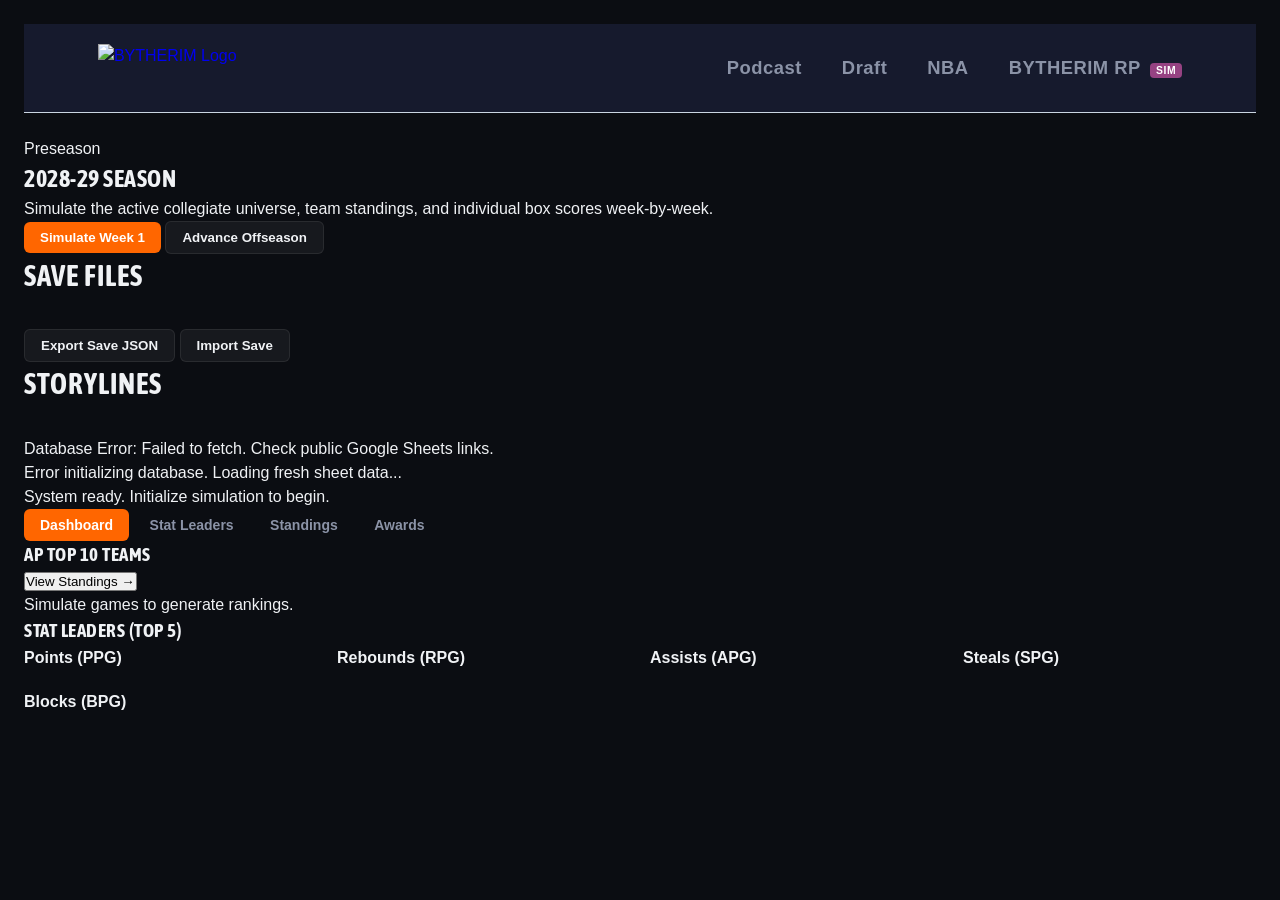
==== commit 5be90250: "Update ncaa.html" ====
--- a/rp/ncaa.html
+++ b/rp/ncaa.html
@@ -28,13 +28,21 @@
 
   <div class="sim-layout">
     <aside class="sidebar-panel">
-      <div class="panel-card">
+      <div class="panel-card mb-1">
         <span class="status-badge" id="currentPhaseDisplay">Preseason</span>
         <h2 class="season-title"><span id="currentYearDisplay">2028-29</span> SEASON</h2>
         <p class="panel-desc">Simulate the active collegiate universe, team standings, and individual box scores week-by-week.</p>
-        <button class="sim-btn" id="simWeekBtn" onclick="SimEngine.simulateWeek()">Simulate Week 1</button>
-        <button class="sim-btn sim-btn-secondary" onclick="SimEngine.runOffseason()">Advance Offseason</button>
-      </div>
+        <button class="sim-btn w-100 mb-1" id="simWeekBtn">Simulate Week 1</button>
+        <button class="sim-btn sim-btn-secondary w-100" id="advanceOffseasonBtn">Advance Offseason</button>
+      </div>
+      
+      <div class="panel-card mb-1">
+        <h3 class="section-title">Save Files</h3>
+        <button class="sim-btn sim-btn-secondary w-100 mb-1" id="exportSaveBtn">Export Save JSON</button>
+        <input type="file" id="importSaveInput" style="display:none;" accept=".json">
+        <button class="sim-btn sim-btn-secondary w-100" onclick="document.getElementById('importSaveInput').click()">Import Save</button>
+      </div>
+
       <div class="panel-card">
         <h3 class="section-title">Storylines</h3>
         <div id="newsFeed" class="news-feed-container">
@@ -45,17 +53,16 @@
 
     <main class="panel-card">
       <div class="tab-bar">
-        <button class="tab-btn active" onclick="switchTab('dashTab', this)">Dashboard</button>
-        <button class="tab-btn" onclick="switchTab('statsTab', this)">Stat Leaders</button>
-        <button class="tab-btn" onclick="switchTab('standingsTab', this)">Standings</button>
-        <button class="tab-btn" onclick="switchTab('awardsTab', this)">Awards</button>
-      </div>
-
-      <!-- Dashboard Tab -->
+        <button class="tab-btn active" data-tab="dashTab">Dashboard</button>
+        <button class="tab-btn" data-tab="statsTab">Stat Leaders</button>
+        <button class="tab-btn" data-tab="standingsTab">Standings</button>
+        <button class="tab-btn" data-tab="awardsTab">Awards</button>
+      </div>
+
       <div id="dashTab" class="tab-content active">
         <div class="flex-between mb-1">
           <h3>AP Top 10 Teams</h3>
-          <button class="outline-btn" onclick="switchTab('standingsTab', document.querySelectorAll('.tab-btn')[2])">View Standings &rarr;</button>
+          <button class="outline-btn" data-tab="standingsTab">View Standings &rarr;</button>
         </div>
         <div class="top-teams-container" id="dashTopTeams">
           <p class="sub-text">Simulate games to generate rankings.</p>
@@ -71,7 +78,6 @@
         </div>
       </div>
 
-      <!-- Stat Leaders Tab -->
       <div id="statsTab" class="tab-content">
         <div class="flex-between wrap-gap mb-1">
           <h3>League Leaders</h3>
@@ -109,14 +115,12 @@
         </div>
       </div>
 
-      <!-- Standings Tab -->
       <div id="standingsTab" class="tab-content">
         <div id="standingsContainer">
           <p class="empty-table-msg">Simulate games to view standings.</p>
         </div>
       </div>
 
-      <!-- Awards Tab -->
       <div id="awardsTab" class="tab-content">
         <div class="flex-between wrap-gap mb-1-5">
           <h3>National & Conference Awards</h3>
@@ -152,10 +156,9 @@
     </main>
   </div>
   
-  <!-- Team Modal -->
   <div id="teamModal" class="modal-overlay">
     <div class="modal-content">
-      <button class="close-btn" onclick="SimEngine.closeTeamModal()">&times;</button>
+      <button class="close-btn modal-close">&times;</button>
       <div class="team-header">
         <img id="modalTeamLogo" src="" alt="Team Logo" class="team-logo">
         <div class="team-title-block">
@@ -184,10 +187,9 @@
     </div>
   </div>
 
-  <!-- Player Modal -->
   <div id="playerModal" class="modal-overlay">
     <div class="modal-content">
-      <button class="close-btn" onclick="SimEngine.closePlayerModal()">&times;</button>
+      <button class="close-btn modal-close">&times;</button>
       <div class="team-header">
         <img id="modalPlayerLogo" src="" alt="School Logo" class="team-logo">
         <div class="team-title-block">
@@ -218,18 +220,13 @@
     </div>
   </div>
 
-  <!-- Scripts -->
   <script src="https://unpkg.com/dexie/dist/dexie.js"></script>
-  <script src="db.js"></script>
-  <script src="engine.js"></script>
+  <script src="js/db.js"></script>
+  <script src="js/engine.js"></script>
+  <script src="js/ui.js"></script>
   <script>
-    function switchTab(tabId, btn) {
-      document.querySelectorAll('.tab-content').forEach(el => el.classList.remove('active'));
-      document.querySelectorAll('.tab-btn').forEach(el => el.classList.remove('active'));
-      document.getElementById(tabId).classList.add('active');
-      btn.classList.add('active');
-    }
     document.addEventListener('DOMContentLoaded', () => {
+      // SimEngine and UIController are safely initialized here.
       SimEngine.init();
     });
   </script>
